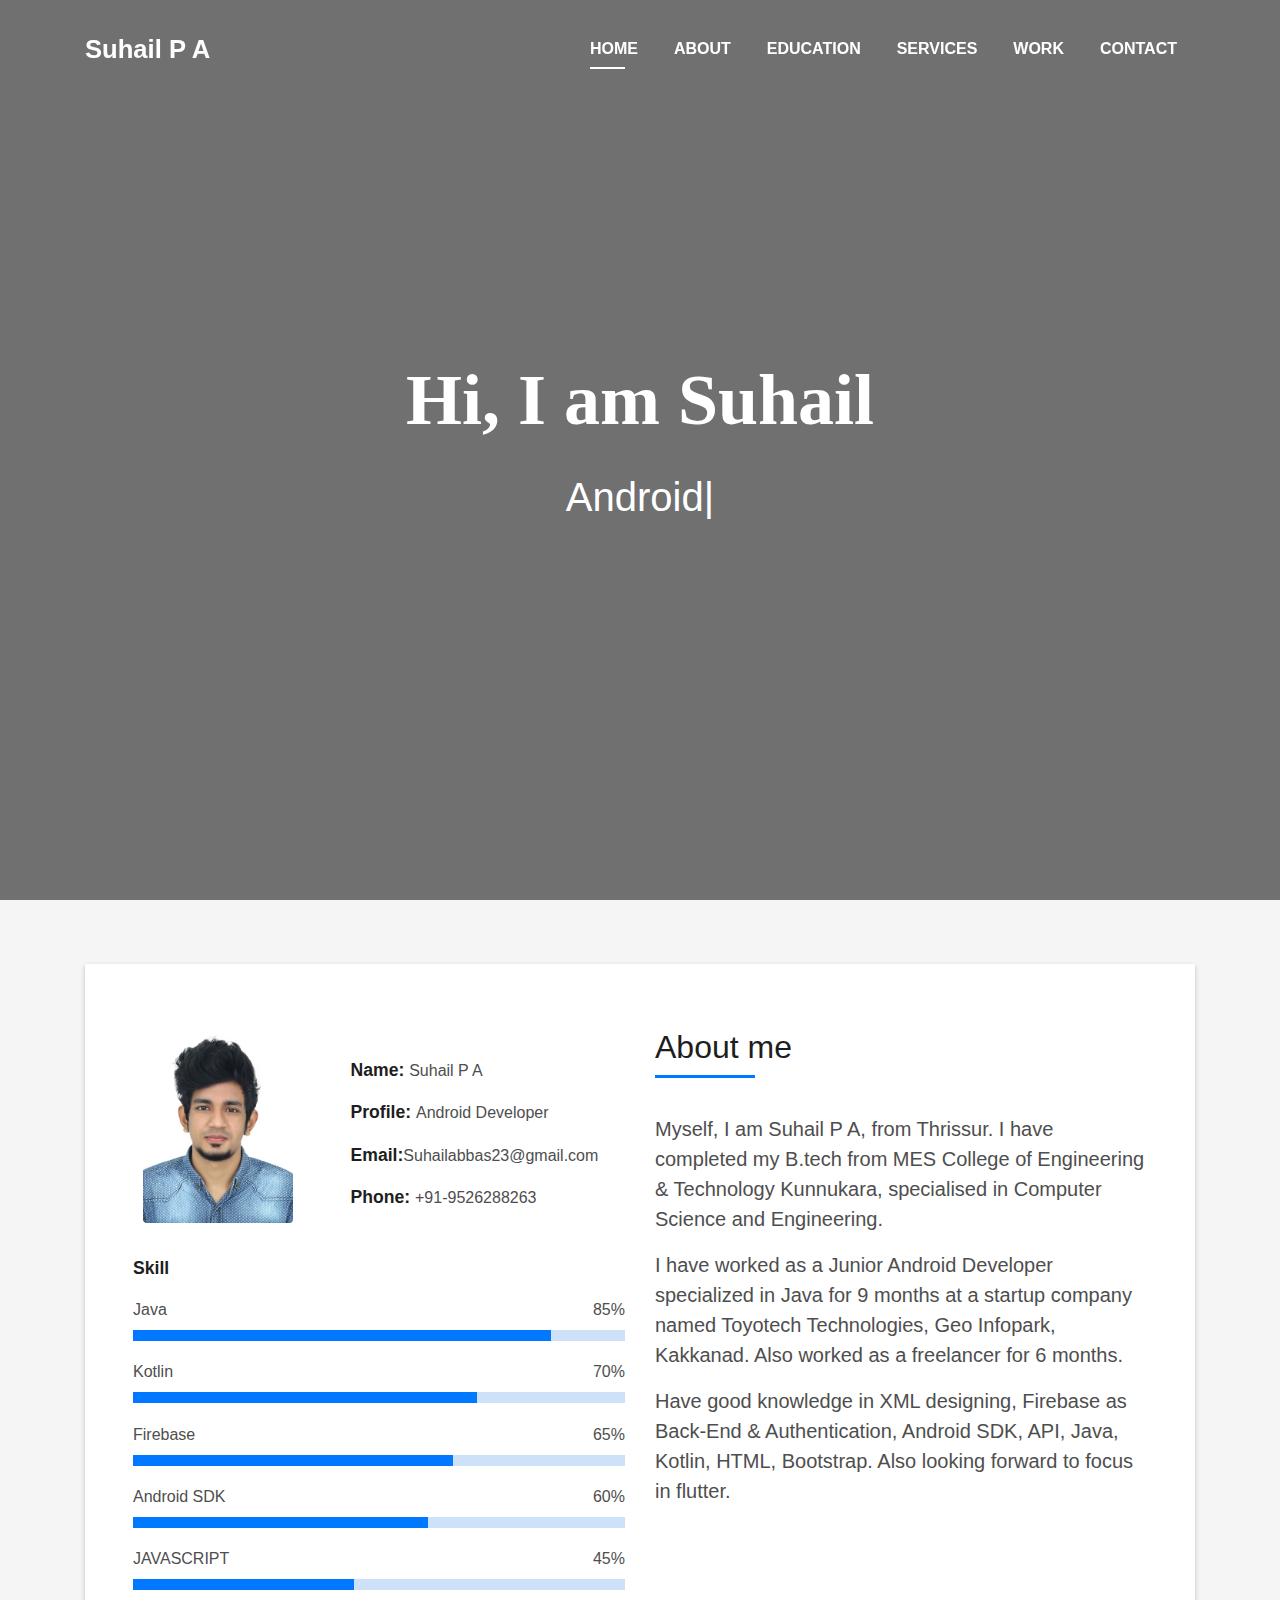
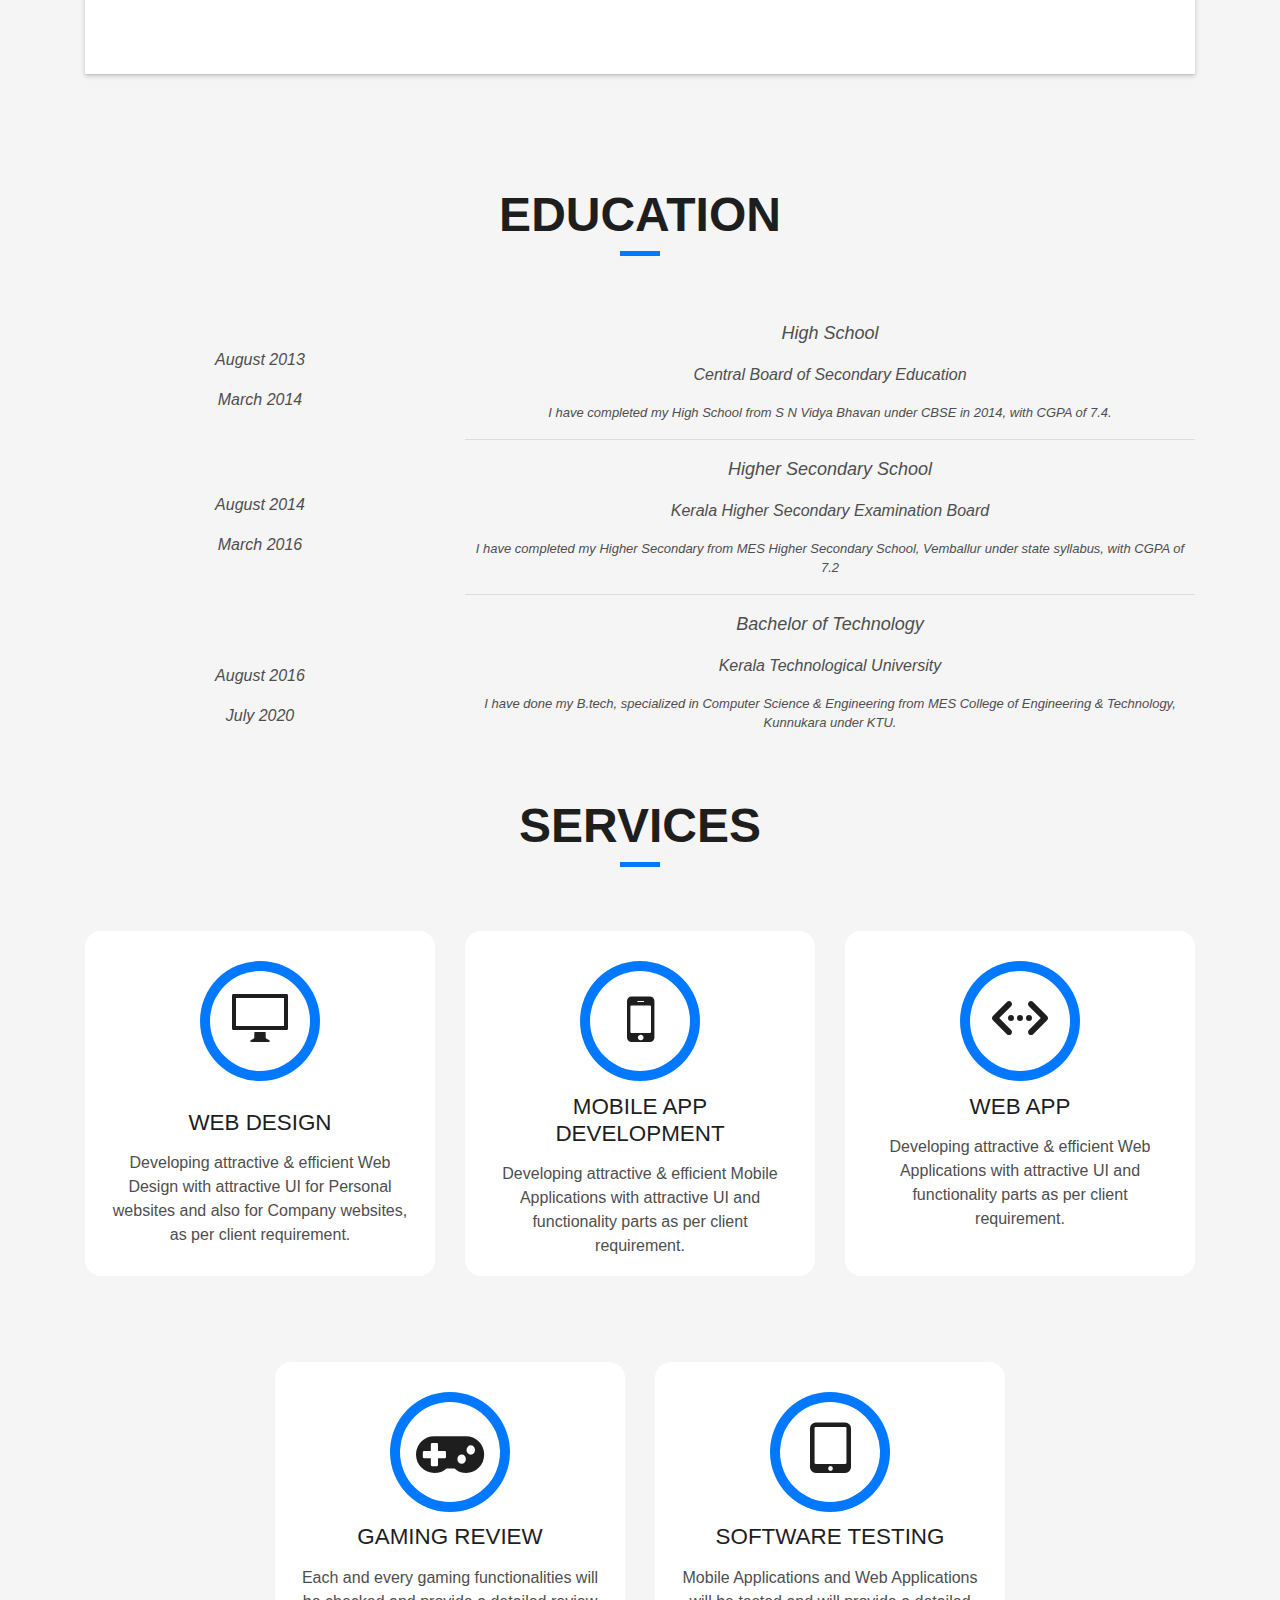
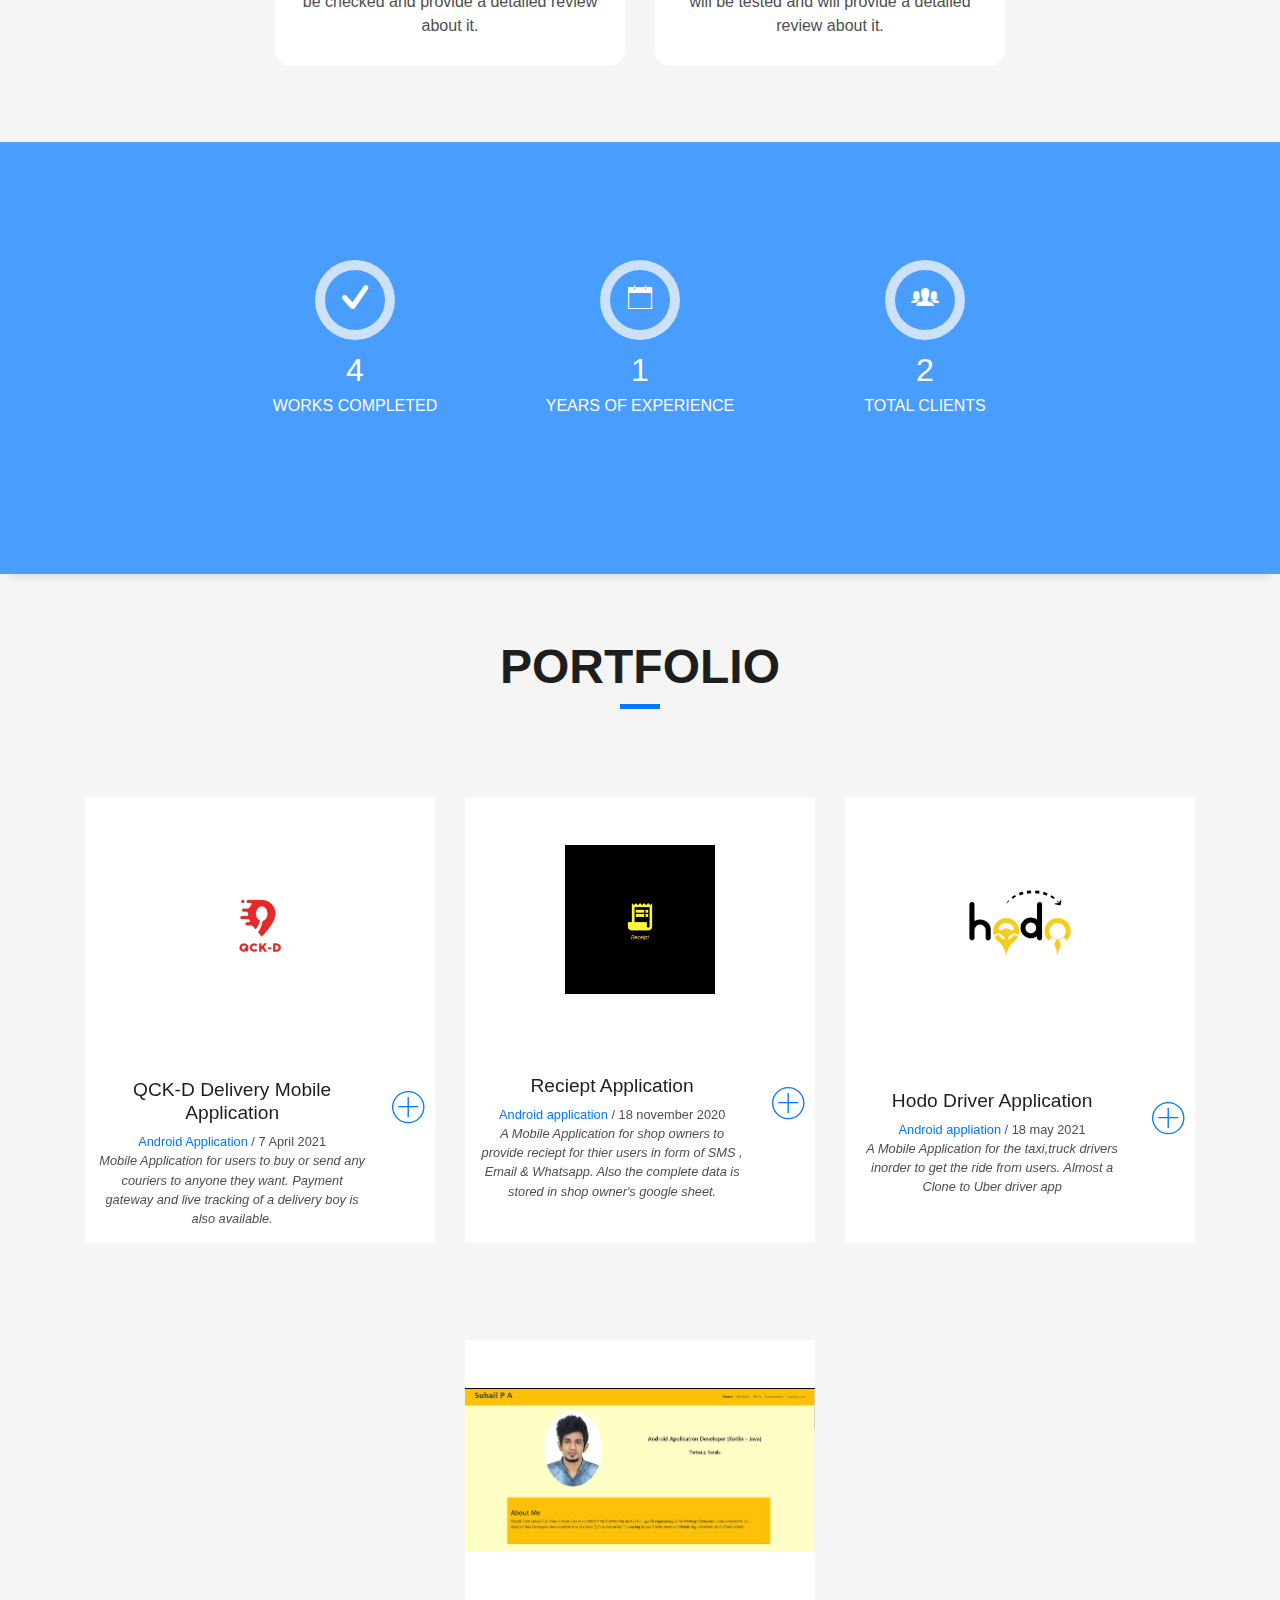
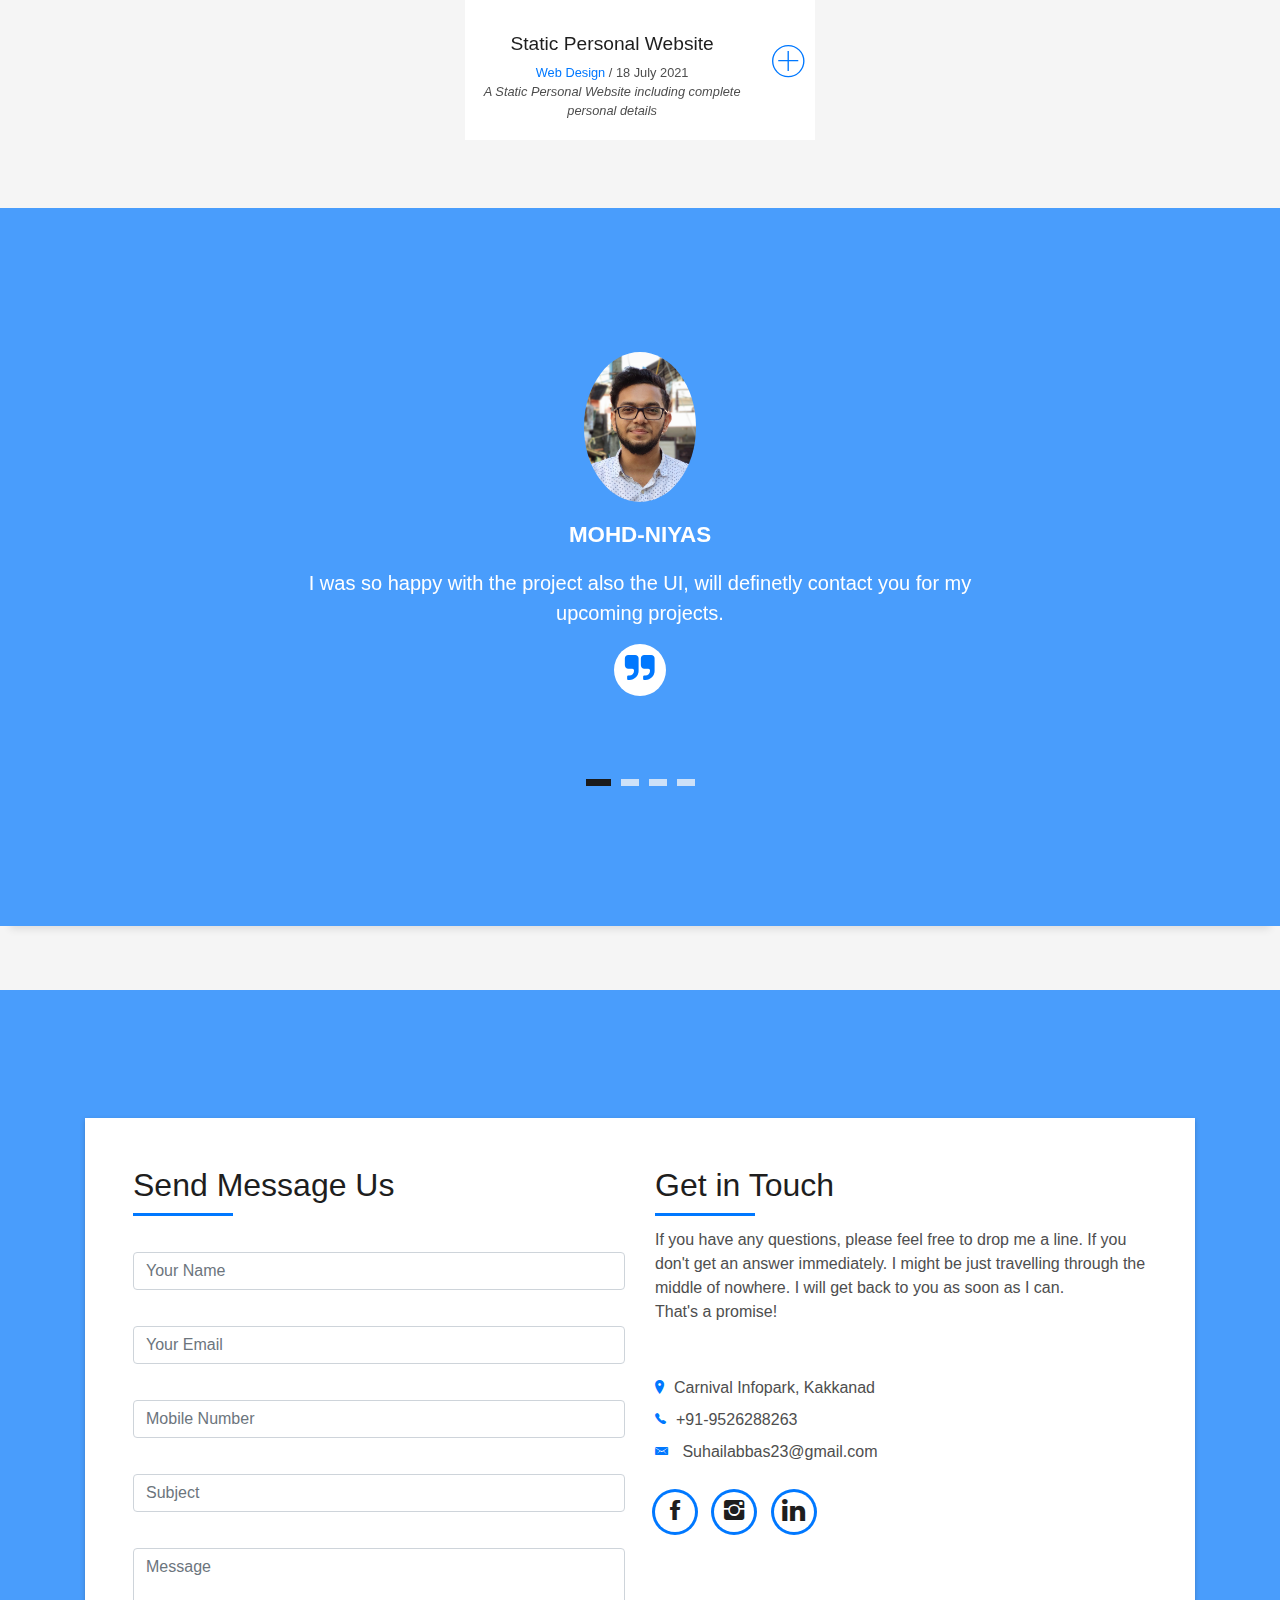
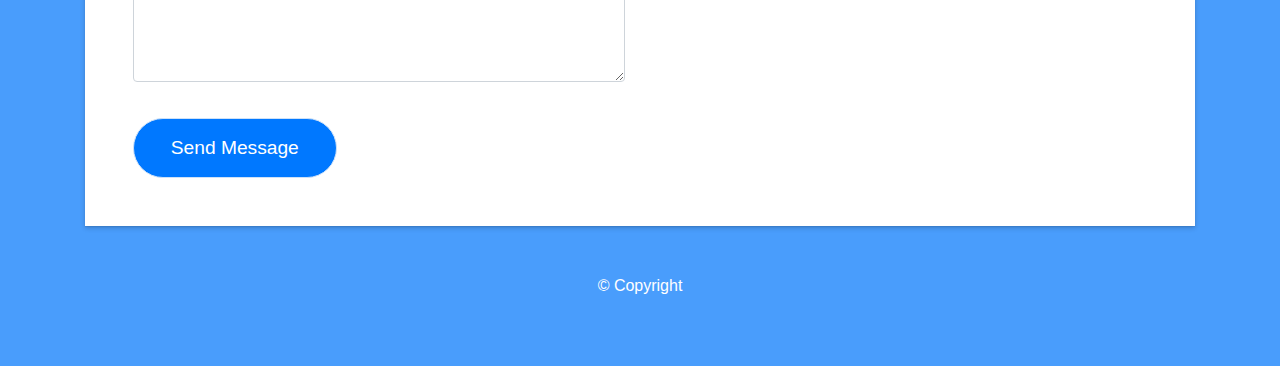
==== index.html @ 59b93343 "extra content added" ====
<!DOCTYPE html>
<html lang="en">
<head>
  <meta charset="utf-8">
  <title>Suhail P A</title>
  <meta content="width=device-width, initial-scale=1.0" name="viewport">
  <meta content="" name="keywords">
  <meta content="" name="description">

  <!-- Favicons -->
  <link href="img/background.jpg" rel="icon">
  <link href="img/background.jpg" rel="apple-touch-icon">

  <!-- Bootstrap CSS File -->
  <link href="lib/bootstrap/css/bootstrap.min.css" rel="stylesheet">

  <!-- Libraries CSS Files -->
  <link href="lib/font-awesome/css/font-awesome.min.css" rel="stylesheet">
  <link href="lib/animate/animate.min.css" rel="stylesheet">
  <link href="lib/ionicons/css/ionicons.min.css" rel="stylesheet">
  <link href="lib/owlcarousel/assets/owl.carousel.min.css" rel="stylesheet">
  <link href="lib/lightbox/css/lightbox.min.css" rel="stylesheet">

  <!-- Main Stylesheet File -->
  <link href="css/style.css" rel="stylesheet">

  <!-- =======================================================
    Theme Name: DevFolio
    Theme URL: https://bootstrapmade.com/devfolio-bootstrap-portfolio-html-template/
    Author: BootstrapMade.com
    License: https://bootstrapmade.com/license/
  ======================================================= -->
</head>

<style>
  .Edu-mode{
    font-size: large;
    font-style: italic;
  }
  .date-sec{
    font-size: larger;
    font-style: italic;
    text-align: center;
  }
  .university{
    font-size: medium;
    font-style: italic;
  }

  .edu-desc{
    font-size: small;
    font-style: normal;
    font-style: italic;
  }
  @media  {max-width: ;)
    
  }
</style>

<body id="page-top">

  <!--/ Nav Star /-->
  <nav class="navbar navbar-b navbar-trans navbar-expand-md fixed-top" id="mainNav">
    <div class="container">
      <a class="navbar-brand js-scroll" href="#page-top">Suhail P A</a>
      <button class="navbar-toggler collapsed" type="button" data-toggle="collapse" data-target="#navbarDefault"
        aria-controls="navbarDefault" aria-expanded="false" aria-label="Toggle navigation">
        <span></span>
        <span></span>
        <span></span>
      </button>
      <div class="navbar-collapse collapse justify-content-end" id="navbarDefault">
        <ul class="navbar-nav">
          <li class="nav-item">
            <a class="nav-link js-scroll active" href="#home">Home</a>
          </li>
          <li class="nav-item">
            <a class="nav-link js-scroll" href="#about">About</a>
          </li>
          <li class="nav-item">
            <a class="nav-link js-scroll" href="#education">Education</a>
          </li>
          <li class="nav-item">
            <a class="nav-link js-scroll" href="#service">Services</a>
          </li>
          <li class="nav-item">
            <a class="nav-link js-scroll" href="#work">Work</a>
          </li>
          <li class="nav-item">
            <a class="nav-link js-scroll" href="#contact">Contact</a>
          </li>
        </ul>
      </div>
    </div>
  </nav>
  <!--/ Nav End /-->

  <!--/ Intro Skew Star /-->
  <div id="home" class="intro route bg-image" style="background-image: url(img/background.jpg)">
    <div class="overlay-itro"></div>
    <div class="intro-content display-table">
      <div class="table-cell">
        <div class="container">
          <!--<p class="display-6 color-d">Hello, world!</p>-->
          <h1 class="intro-title mb-4 " style="font-family:'Times New Roman', Times, serif">Hi, I am Suhail</h1>
          <p class="intro-subtitle"><span class="text-slider-items">Android App Developer,Web Designer,Web Developer</span><strong class="text-slider"></strong></p>
          <!-- <p class="pt-3"><a class="btn btn-primary btn js-scroll px-4" href="#about" role="button">Learn More</a></p> -->
        </div>
      </div>
    </div>
  </div>
  <!--/ Intro Skew End /-->

  <section id="about" class="about-mf sect-pt4 route">
    <div class="container">
      <div class="row">
        <div class="col-sm-12">
          <div class="box-shadow-full">
            <div class="row">
              <div class="col-md-12 col-lg-6">
                <div class="row">
                  <div class="col-sm-6 col-md-5">
                    <div class="about-img">
                      <img src="img/43133 SUHAIL (1).jpg" class="img-fluid rounded b-shadow-a" width="150px" height="150px" alt="">
                    </div>
                  </div>
                  <div class="col-12 col-md-7 col-lg-6 my-auto">
                    <div class="about-info">
                      <p><span class="title-s">Name: </span> <span>Suhail P A</span></p>
                      <p><span class="title-s">Profile: </span> <span>Android Developer</span></p>
                      <p><span class="title-s">Email:</span><span>Suhailabbas23@gmail.com</span></p>
                      <p><span class="title-s">Phone: </span> <span>+91-9526288263</span></p>
                    </div>
                  </div>
                </div>
                <div class="skill-mf">
                  <p class="title-s">Skill</p>
                  <span>Java</span> <span class="pull-right">85%</span>
                  <div class="progress">
                    <div class="progress-bar" role="progressbar" style="width: 85%;" aria-valuenow="85" aria-valuemin="0"
                      aria-valuemax="100"></div>
                  </div>
                  <span>Kotlin</span> <span class="pull-right">70%</span>
                  <div class="progress">
                    <div class="progress-bar" role="progressbar" style="width: 70%" aria-valuenow="75" aria-valuemin="0"
                      aria-valuemax="100"></div>
                  </div>
                  <span>Firebase</span> <span class="pull-right">65%</span>
                  <div class="progress">
                    <div class="progress-bar" role="progressbar" style="width: 65%" aria-valuenow="50" aria-valuemin="0"
                      aria-valuemax="100"></div>
                  </div>
                  <span>Android SDK</span> <span class="pull-right">60%</span>
                  <div class="progress">
                    <div class="progress-bar" role="progressbar" style="width: 60%" aria-valuenow="50" aria-valuemin="0"
                      aria-valuemax="100"></div>
                  </div>
                  <span>JAVASCRIPT</span> <span class="pull-right">45%</span>
                  <div class="progress">
                    <div class="progress-bar" role="progressbar" style="width: 45%" aria-valuenow="90" aria-valuemin="0"
                      aria-valuemax="100"></div>
                  </div>
                </div>
              </div>
              <div class="col-md-12 col-lg-6">
                <div class="about-me pt-4 pt-md-0">
                  <div class="title-box-2">
                    <h5 class="title-left">
                      About me
                    </h5>
                  </div>
                  <p class="lead">
                    Myself, I am Suhail P A, from Thrissur. I have completed my B.tech from MES College of Engineering & Technology
                    Kunnukara, specialised in Computer Science and Engineering. 
                  </p>
                  <p class="lead">
                    I have worked as a Junior Android Developer specialized in Java for 9 months at a startup company named Toyotech Technologies, Geo Infopark, Kakkanad. Also worked as a freelancer for 6 months. 
                  </p>
                  <p class="lead">
                    Have good knowledge in XML designing, Firebase as Back-End & Authentication, Android SDK, API, Java, Kotlin, HTML, Bootstrap. Also looking forward to focus in flutter. 
                  </p>
                </div>
              </div>
            </div>
          </div>
        </div>
      </div>
    </div>
  </section>

   <!--/ Section Blog Star /-->
   <section id="education" class="blog-mf sect-pt4 route">
    <div class="container text-center">
      <div class="row">
        <div class="col-sm-12">
          <div class="title-box text-center">
            <h3 class="title-a">
              Education
            </h3>
           
            <div class="line-mf"></div>
          </div>
        </div>
      </div>
      <div class="row">
        <div class="date-sec col-4 col-md-4 my-auto" style="font-size: medium;">
          <p>August 2013</p>
          <p>March 2014</p>
          
        </div>
        <div class=" col-8 col-md-8 mx-auto">
          <p class="Edu-mode"> High School</p>
          <p class="university">Central Board of Secondary Education</p>
          <p class="edu-desc">I have completed my High School from S N Vidya Bhavan under CBSE in 2014, with CGPA of 7.4.</p>
          <hr> 
        </div>
             
        <div class="date-sec col-4 col-md-4 my-auto text-center" style="font-size: medium;">
          <p>August 2014</p>
          <p>March 2016</p>
        </div>
        <div class="col-8 col-md-8">
          <p class="Edu-mode"> Higher Secondary School</p>
          <p class="university">Kerala Higher Secondary Examination Board</p>
          <p class="edu-desc">I have completed my Higher Secondary from MES Higher Secondary School, Vemballur under state syllabus, with CGPA of 7.2</p>
          <hr>
        </div>

        <div class="date-sec col-4 col-md-4 my-auto text-center" style="font-size: medium;">
          <p>August 2016</p>
          <p>July 2020</p>
        </div>
        <div class="col-8 col-md-8 mb-5">
          <p class="Edu-mode"> Bachelor of Technology</p>
          <p class="university">Kerala Technological University</p>
          <p class="edu-desc">I have done my B.tech, specialized in Computer Science & Engineering from MES College of Engineering & Technology, Kunnukara under KTU.</p>
        </div>
      </div>
    </div>
  </section>
  <!--/ Section Blog End /-->

  <!--/ Section Services Star /-->
  <section id="service" class="services-mf route">
    <div class="container">
      <div class="row">
        <div class="col-sm-12">
          <div class="title-box text-center">
            <h3 class="title-a">
              Services
            </h3>
            <div class="line-mf"></div>
          </div>
        </div>
      </div>
      <div class="row justify-content-center">
        <div class="col-md-4">
          <div class="service-box">
            <div class="service-ico">
              <span class="ico-circle"><i class="ion-monitor"></i></span>
            </div>
            <div class="service-content pt-3">
              <h2 class="s-title">Web Design</h2>
              <p class="s-description text-center">
                Developing attractive & efficient Web Design with attractive UI for Personal websites and also for Company websites, as per client requirement. 
              </p>
            </div>
          </div>
        </div>
        <div class="col-md-4">
          <div class="service-box">
            <div class="service-ico">
              <span class="ico-circle"><i class="fa fa-mobile"></i></span>
            </div>
            <div class="service-content">
              <h2 class="s-title">Mobile App Development</h2>
              <p class="s-description text-center">
                Developing attractive & efficient Mobile Applications with attractive UI and functionality parts as per client requirement. 
              </p>
            </div>
          </div>
        </div>
        <div class="col-md-4">
          <div class="service-box">
            <div class="service-ico">
              <span class="ico-circle"><i class="ion-code-working"></i></span>
            </div>
            <div class="service-content">
              <h2 class="s-title">Web App</h2>
              <p class="s-description text-center">
                Developing attractive & efficient Web Applications with attractive UI and functionality parts as per client requirement. 
              </p>
            </div>
          </div>
        </div>
        <div class="col-md-4">
          <div class="service-box">
            <div class="service-ico">
              <span class="ico-circle"><i class="fa fa-gamepad"></i></span>
            </div>
            <div class="service-content">
              <h2 class="s-title">Gaming Review</h2>
              <p class="s-description text-center">
                Each and every gaming functionalities will be checked and provide a detailed review about it.
              </p>
            </div>
          </div>
        </div>
        
        <div class="col-md-4">
          <div class="service-box">
            <div class="service-ico">
              <span class="ico-circle"><i class="fa fa-tablet"></i></span>
            </div>
            <div class="service-content">
              <h2 class="s-title">Software testing</h2>
              <p class="s-description text-center">
                Mobile Applications and Web Applications will be tested and will provide a detailed review about it. 
              </p>
            </div>
          </div>
        </div>
      </div>
    </div>
  </section>
  <!--/ Section Services End /-->

  <div class="section-counter paralax-mf bg-image" style="background-image: url(img/counters-bg.jpg)">
    <div class="overlay-mf"></div>
    <div class="container">
      <div class="row justify-content-center">
        <div class="col-md-12 col-lg-3">
          <div class="counter-box">
            <div class="counter-ico">
              <span class="ico-circle"><i class="ion-checkmark-round"></i></span>
            </div>
            <div class="counter-num">
              <p class="counter">4</p>
              <span class="counter-text">WORKS COMPLETED</span>
            </div>
          </div>
        </div>
        <div class="col-md-12 col-lg-3">
          <div class="counter-box pt-4 pt-md-0">
            <div class="counter-ico">
              <span class="ico-circle"><i class="ion-ios-calendar-outline"></i></span>
            </div>
            <div class="counter-num">
              <p class="counter">1</p>
              <span class="counter-text">YEARS OF EXPERIENCE</span>
            </div>
          </div>
        </div>
        <div class="col-md-12 col-lg-3">
          <div class="counter-box pt-4 pt-md-0">
            <div class="counter-ico">
              <span class="ico-circle"><i class="ion-ios-people"></i></span>
            </div>
            <div class="counter-num">
              <p class="counter">2</p>
              <span class="counter-text">TOTAL CLIENTS</span>
            </div>
          </div>
        </div>
       
      </div>
    </div>
  </div>

  <!--/ Section Portfolio Star /-->
  <section id="work" class="portfolio-mf sect-pt4 route">
    <div class="container">
      <div class="row">
        <div class="col-sm-12">
          <div class="title-box text-center">
            <h3 class="title-a">
              Portfolio
            </h3>
            <div class="line-mf"></div>
          </div>
        </div>
      </div>
      <div class="row justify-content-center">
        <div class="col-md-4 text-center mt-4 mb-4">
          <div class="work-box pt-5 ">
            <a href="img/WhatsApp Image 2021-07-20 at 13.44.02.jpeg" data-lightbox="gallery-mf">
              <div class="work-img ">
                <img src="img/WhatsApp Image 2021-07-20 at 13.44.02.jpeg" width="150px" alt="" class="img-fluid">
              </div>
              <div class="work-content">
                <div class="row pt-5 pb-0">
                  <div class="col-11 col-md-10 text-center">
                    <h2 class="w-title">QCK-D Delivery Mobile Application</h2>
                    <div class="w-more">
                      <span class="w-ctegory">Android Application</span> / <span class="w-date">7 April 2021 <br></span>
                      <span> <i>Mobile Application for users to buy or send any couriers to anyone they want. Payment gateway and live tracking of a delivery boy is also available.</i></span>
                    </div>
                  </div>
                  <div class="col-1 col-md-2">
                    <div class="w-like">
                      <span class="ion-ios-plus-outline"></span>
                    </div>
                  </div>
                </div>
              </div>
            </a>
          </div>
        </div>
        <div class="col-md-4 text-center mt-4 mb-4">
          <div class="work-box pt-5">
            <a href="img/WhatsApp Image 2021-07-20 at 13.44.02 (1).jpeg" data-lightbox="gallery-mf">
              <div class="work-img">
                <img src="img/WhatsApp Image 2021-07-20 at 13.44.02 (1).jpeg" width="150px" alt="" class="img-fluid">
              </div>
              <div class="work-content">
                <div class="row pt-5">
                  <div class="col-11 col-md-10 text-center">
                    <h2 class="w-title">Reciept Application</h2>
                    <div class="w-more">
                      <span class="w-ctegory">Android application</span> / <span class="w-date">18 november 2020 <br></span>
                      <span><i>A Mobile Application for shop owners to provide reciept for thier users in form of SMS , Email & Whatsapp. Also the complete data is stored in shop owner's google sheet.</i></span>
                    </div>
                  </div>
                  <div class="col-1 col-md-2">
                    <div class="w-like">
                      <span class="ion-ios-plus-outline"></span>
                    </div>
                  </div>
                </div>
              </div>
            </a>
          </div>
        </div>
        <div class="col-md-4 text-center mt-4 mb-4">
          <div class="work-box">
            <a href="img/WhatsApp Image 2021-07-20 at 13.44.02 (2).jpeg" data-lightbox="gallery-mf">
              <div class="work-img pt-5">
                <img src="img/WhatsApp Image 2021-07-20 at 13.44.02 (2).jpeg" width="150px" alt="" class="img-fluid">
              </div>
              <div class="work-content">
                <div class="row pt-5">
                  <div class="col-11 col-md-10 text-center">
                    <h2 class="w-title">Hodo Driver Application</h2>
                    <div class="w-more">
                      <span class="w-ctegory">Android appliation</span> / <span class="w-date">18 may 2021 <br> </span>
                      <span> <i>A Mobile Application for the taxi,truck drivers inorder to get the ride from users. Almost a Clone to Uber driver app</i> </span>
                    </div>
                  </div>
                  <div class="col-1 col-md-2">
                    <div class="w-like">
                      <span class="ion-ios-plus-outline"></span>
                    </div>
                  </div>
                </div>
              </div>
            </a>
          </div>
        </div>
        <div class="col-md-4 mt-4 mb-4">
          <div class="work-box">
            <a href="https://suhailpa.github.io/suhail-personal-web/" target="_blank">
              <div class="work-img pt-5">
                <img src="img/webdesigncapture.jpg" alt="" class="img-fluid">
              </div>
              <div class="work-content">
                <div class="row pt-5">
                  <div class="col-11 col-md-10 text-center my-auto">
                    <h2 class="w-title">Static Personal Website</h2>
                    <div class="w-more">
                      <span class="w-ctegory">Web Design</span> / <span class="w-date">18 July 2021 <br> </span>
                      <span><i>A Static Personal Website including complete personal details</i></span>
                    </div>
                  </div>
                  <div class="col-1 col-md-2">
                    <div class="w-like">
                      <span class="ion-ios-plus-outline"></span>
                    </div>
                  </div>
                </div>
              </div>
            </a>
          </div>
        </div>  
      </div>
    </div>
  </section>
  <!--/ Section Portfolio End /-->

  <!--/ Section Testimonials Star /-->
  <div class="testimonials paralax-mf bg-image"  style="background-image: url(img/overlay-bg.jpg)">
    <div class="overlay-mf"></div>
    <div class="container">
      <div class="row">
        <div class="col-md-12">
          <div id="testimonial-mf" class="owl-carousel owl-theme">
            <div class="testimonial-box">
              <div class="author-test">
                <img src="img/niyas.jpg" height="150px" class="rounded-circle b-shadow-a">
                <span class="author">Mohd-Niyas</span>
              </div>
              <div class="content-test">
                <p class="description lead">
                  I was so happy with the project also the UI, will definetly contact you for my upcoming projects.
                </p>
                <span class="comit"><i class="fa fa-quote-right"></i></span>
              </div>
            </div>
            <div class="testimonial-box">
              <div class="author-test">
                <img src="img/shakkir.jpeg" height="150px" alt="" class="rounded-circle b-shadow-a">
                <span class="author">Shakkir</span>
              </div>
              <div class="content-test">
                <p class="description lead">
                  Functionality part was fine, but needs to improve in UI. But overall happy with your work. Thank you! Suhail.
                </p>
                <span class="comit"><i class="fa fa-quote-right"></i></span>
              </div>
            </div>
            <div class="testimonial-box">
              <div class="author-test">
                <img src="img/haifiz.jpeg" height="150px" alt="" class="rounded-circle b-shadow-a">
                <span class="author">Hafiz</span>
              </div>
              <div class="content-test">
                <p class="description lead">
                  Happy with the static personal website, hope you will be making it more perfect in our next project. Thank you!
                </p>
                <span class="comit"><i class="fa fa-quote-right"></i></span>
              </div>
            </div>
            <div class="testimonial-box">
              <div class="author-test">
                <img src="img/shabbeer.jpeg" height="150px" alt="" class="rounded-circle b-shadow-a">
                <span class="author">Shabeer</span>
              </div>
              <div class="content-test">
                <p class="description lead">
                  It was actually a great experience with woking you Suhail. I love the way you finding out solutions for each problem and hope you will achieve your dream soon.. <br> All the best
                </p>
                <span class="comit"><i class="fa fa-quote-right"></i></span>
              </div>
            </div>
          </div>
        </div>
      </div>
    </div>
  </div>

 

  <!--/ Section Contact-Footer Star /-->
  <section class="paralax-mf footer-paralax bg-image sect-mt4 route" style="background-image: url(img/overlay-bg.jpg)">
    <div class="overlay-mf"></div>
    <div class="container">
      <div class="row">
        <div class="col-sm-12">
          <div class="contact-mf">
            <div id="contact" class="box-shadow-full">
              <div class="row">
                <div class="col-md-6">
                  <div class="title-box-2">
                    <h5 class="title-left">
                      Send Message Us
                    </h5>
                  </div>
                  <div>
                      <form id="submit-form" class="contactForm">
                      <div id="sendmessage">Your message has been sent. Thank you!</div>
                      <div id="errormessage"></div>
                      <div class="row">
                        <div class="col-md-12 mb-3">
                          <div class="form-group">
                            <input type="text" name="name" class="form-control" id="name" placeholder="Your Name" data-rule="minlen:4" data-msg="Please enter at least 4 charcaters" onkeydown="return (/[a-z+\s]/i.test(event.key))" />
                            <div id="name1" class="validation" ></div>
                          </div>
                        </div>
                        <div class="col-md-12 mb-3">
                          <div class="form-group">
                            <input type="email" class="form-control" name="email" id="email" placeholder="Your Email" data-rule="email" data-msg="Please enter a valid email"/>
                            <div id="email1" class="validation"></div>
                          </div>
                        </div>
                        <div class="col-md-12 mb-3">
                          <div class="form-group">
                            <input type="tel" class="form-control" name="number" id="number" placeholder="Mobile Number" data-rule="minlen:10" data-msg="Please enter at least 8 chars of subject"  oninput="this.value = this.value.replace(/\D/g,'')"/>
                            <div id="number1" class="validation"></div>
                          </div>
                      </div>
                        <div class="col-md-12 mb-3">
                            <div class="form-group">
                              <input type="text" class="form-control" name="subject" id="subject" placeholder="Subject" data-rule="minlen:4" data-msg="Please enter at least 8 chars of subject" />
                              <div id="subject1" class="validation"></div>
                            </div>
                        </div>
                        <div class="col-md-12 mb-3">
                          <div class="form-group">
                            <textarea class="form-control" name="message" rows="5" id="message" data-rule="required" data-msg="Please write something for us" placeholder="Message"></textarea>
                            <div id="message1" class="validation"></div>
                          </div>
                        </div>
                        <div class="col-md-12">
                          <button  type="submit" class="button button-a button-big button-rouded">Send Message</button>
                        </div>
                      </div>
                    </form>
                  </div>
                </div>
                <div class="col-md-6">
                  <div class="title-box-2 pt-4 pt-md-0">
                    <h5 class="title-left">
                      Get in Touch
                    </h5>
                    <p class="pt-3">
                      If you have any questions, please feel free to drop me a line. If you don't get an answer immediately. 
                      I might be just travelling through the middle of nowhere. I will get back to you as soon as I can. <br>
                      That's a promise!
                    </p>
                  </div>
                  <div class="more-info">
                    <p class="lead">
                    
                    </p>
                    <ul class="list-ico">
                      <li><span class="ion-ios-location"></span>Carnival Infopark, Kakkanad</li>
                      <li><span class="ion-ios-telephone"></span>+91-9526288263</li>
                      <li><span class="ion-email"></span> Suhailabbas23@gmail.com</li>
                    </ul>
                  </div>
                  <div class="socials">
                    <ul>
                      <li><a href="https://www.facebook.com/suhail.abbas.3511/" target="_blank"><span class="ico-circle"><i class="ion-social-facebook"></i></span></a></li>
                      <li><a href="https://instagram.com/suhail_p_a?utm_medium=copy_link" target="_blank"><span class="ico-circle"><i class="ion-social-instagram"></i></span></a></li>
                      <li><a href="https://www.linkedin.com/in/suhail-p-a-6082b3198/" target="_blank"><span class="ico-circle"><i class="fa fa-linkedin"></i></span></a></li>
                      
                    </ul>
                  </div>
                </div>
              </div>
            </div>
          </div>
        </div>
      </div>
    </div>
    <footer>
      <div class="container">
        <div class="row">
          <div class="col-sm-12">
            <div class="copyright-box">
              <p class="copyright">&copy; Copyright</p>
              <div class="credits">
                <!--
                  All the links in the footer should remain intact.
                  You can delete the links only if you purchased the pro version.
                  Licensing information: https://bootstrapmade.com/license/
                  Purchase the pro version with working PHP/AJAX contact form: https://bootstrapmade.com/buy/?theme=DevFolio
                -->
                
              </div>
            </div>
          </div>
        </div>
      </div>
    </footer>
  </section>
  <!--/ Section Contact-footer End /-->

  <a href="#" class="back-to-top"><i class="fa fa-chevron-up"></i></a>
  <div id="preloader"></div>

  <!-- JavaScript Libraries -->
  <script src="lib/jquery/jquery.min.js"></script>
  <script src="lib/jquery/jquery-migrate.min.js"></script>
  <script src="lib/popper/popper.min.js"></script>
  <script src="lib/bootstrap/js/bootstrap.min.js"></script>
  <script src="lib/easing/easing.min.js"></script>
  <script src="lib/counterup/jquery.waypoints.min.js"></script>
  <script src="lib/counterup/jquery.counterup.js"></script>
  <script src="lib/owlcarousel/owl.carousel.min.js"></script>
  <script src="lib/lightbox/js/lightbox.min.js"></script>
  <script src="lib/typed/typed.min.js"></script>
  <!-- Contact Form JavaScript File -->
  
  
  <script src="contactform/validationForm.js"></script>
  <!-- Template Main Javascript File -->
  <script src="js/main.js"></script>

</body>
</html>
---- css/style.css ----
/*
  Theme Name: DevFolio
  Theme URL: https://bootstrapmade.com/devfolio-bootstrap-portfolio-html-template/
  Author: BootstrapMade.com
  License: https://bootstrapmade.com/license/
*/

/*======================================
//--//-->   STYLES GENERALES
======================================*/

body {
  background-color: #f5f5f5;
  color: #4e4e4e;
}

h1,
h2,
h3,
h4,
h5,
h6 {
  color: #1e1e1e;
}

a {
  color: #1e1e1e;
  transition: all 0.5s ease-in-out;
}

a:hover {
  color: #0078ff;
  text-decoration: none;
  transition: all 0.5s ease-in-out;
}

.p-r {
  position: relative;
}

.color-a {
  color: #0078ff;
}

.color-d {
  color: #f5f5f5;
}

.color-text-a {
  color: #4e4e4e;
}

.box-shadow,
.paralax-mf,
.card-blog {
  box-shadow: 0 13px 8px -10px rgba(0, 0, 0, 0.1);
}
.work-box{
  height: 90%;
}
.service-box{
  height: 80%;
}

.box-shadow-a,
.button:hover {
  box-shadow: 0 0 0 4px #cde1f8;
}

.display-5 {
  font-size: 2.5rem;
  font-weight: 300;
  line-height: 1.1;
}

.display-6 {
  font-size: 2rem;
  font-weight: 300;
  line-height: 1.1;
}

.avatar {
  width: 32px;
  height: 32px;
  margin-right: 4px;
  overflow: hidden;
}

.bg-image {
  background-repeat: no-repeat;
  background-attachment: fixed;
  background-size: cover;
  background-position: center center;
}

.overlay-mf {
  background-color: #0078ff;
}

.overlay-mf {
  position: absolute;
  top: 0;
  left: 0px;
  padding: 0;
  height: 100%;
  width: 100%;
  opacity: .7;
}

.paralax-mf {
  position: relative;
  padding: 8rem 0;
}

.display-table {
  width: 100%;
  height: 100%;
  display: table;
}

.table-cell {
  display: table-cell;
  vertical-align: middle;
}

/*--/ Sections /--*/

.sect-4 {
  padding: 4rem 0;
}

.sect-pt4 {
  padding-top: 4rem;
}

.sect-mt4 {
  margin-top: 4rem;
}

/*--/ Title s /--*/

.title-s {
  font-weight: 600;
  color: #1e1e1e;
  font-size: 1.1rem;
}

/*--/ Title A /--*/

.title-box {
  margin-bottom: 4rem;
}

.title-a {
  font-size: 3rem;
  font-weight: bold;
  text-transform: uppercase;
}

.subtitle-a {
  color: #4e4e4e;
}

.line-mf {
  width: 40px;
  height: 5px;
  background-color: #0078ff;
  margin: 0 auto;
}

/*--/ Title Left /--*/

.title-box-2 {
  margin-bottom: 3rem;
}

.title-left {
  font-size: 2rem;
  position: relative;
}

.title-left:before {
  content: '';
  position: absolute;
  height: 3px;
  background-color: #0078ff;
  width: 100px;
  bottom: -12px;
}

/*------/ Box /------*/

.box-pl2 {
  padding-left: 2rem;
}

.box-shadow-full {
  padding: 3rem 1.25rem;
  position: relative;
  background-color: #fff;
  margin-bottom: 3rem;
  z-index: 2;
  box-shadow: 0 1px 1px 0 rgba(0, 0, 0, 0.06), 0 2px 5px 0 rgba(0, 0, 0, 0.2);
}

/*------/ Socials /------*/

.socials {
  padding: 1.5rem 0;
}

.socials ul li {
  display: inline-block;
}

.socials .ico-circle {
  height: 40px;
  width: 40px;
  font-size: 1.7rem;
  border-radius: 50%;
  line-height: 1.4;
  margin: 0 15px 0 0;
  box-shadow: 0 0 0 3px #0078ff;
  transition: all 500ms ease;
}

.socials .ico-circle:hover {
  background-color: #0078ff;
  color: #fff;
  box-shadow: 0 0 0 3px #cde1f8;
  transition: all 500ms ease;
}

/*------/ Ul resect /------*/

.ul-resect,
.socials ul,
.list-ico,
.blog-wrapper .post-meta ul,
.box-comments .list-comments,
.widget-sidebar .list-sidebar,
.widget-tags ul {
  list-style: none;
  padding-left: 0;
  margin-bottom: 0;
}

.list-ico {
  line-height: 2;
}

.list-ico span {
  color: #0078ff;
  margin-right: 10px;
}

/*------/ Ico Circle /------*/

.ico-circle {
  height: 100px;
  width: 100px;
  font-size: 2rem;
  border-radius: 50%;
  line-height: 1.55;
  margin: 0 auto;
  text-align: center;
  box-shadow: 0 0 0 10px #0078ff;
  display: block;
}

/*------/ Owl Carousel /------*/

.owl-theme .owl-dots {
  text-align: center;
  margin-top: 18px;
}

.owl-theme .owl-dots .owl-dot {
  display: inline-block;
}

.owl-theme .owl-dots .owl-dot span {
  width: 18px;
  height: 7px;
  margin: 5px 5px;
  background: #cde1f8;
  border: 0px solid #cde1f8;
  display: block;
  transition: all 0.6s ease-in-out;
  cursor: pointer;
}

.owl-theme .owl-dots .owl-dot:hover span {
  background-color: #cde1f8;
}

.owl-theme .owl-dots .owl-dot.active span {
  background-color: #1B1B1B;
  width: 25px;
}

/*--/ Scrolltop s /--*/

.scrolltop-mf {
  position: relative;
  display: none;
}

.scrolltop-mf span {
  z-index: 999;
  position: fixed;
  width: 42px;
  height: 42px;
  background-color: #0078ff;
  opacity: .7;
  font-size: 1.6rem;
  line-height: 1.5;
  text-align: center;
  color: #fff;
  top: auto;
  left: auto;
  right: 30px;
  bottom: 50px;
  cursor: pointer;
  border-radius: 50%;
}

/* Back to top button */

.back-to-top {
  position: fixed;
  display: none;
  background: #0078ff;
  color: #fff;
  width: 44px;
  height: 44px;
  text-align: center;
  line-height: 1;
  font-size: 16px;
  border-radius: 50%;
  right: 15px;
  bottom: 15px;
  transition: background 0.5s;
  z-index: 11;
}

.back-to-top i {
  padding-top: 12px;
  color: #fff;
}

/* Prelaoder */

#preloader {
  position: fixed;
  top: 0;
  left: 0;
  right: 0;
  bottom: 0;
  z-index: 9999;
  overflow: hidden;
  background: #fff;
}

#preloader:before {
  content: "";
  position: fixed;
  top: calc(50% - 30px);
  left: calc(50% - 30px);
  border: 6px solid #f2f2f2;
  border-top: 6px solid #0078ff;
  border-radius: 50%;
  width: 60px;
  height: 60px;
  -webkit-animation: animate-preloader 1s linear infinite;
  animation: animate-preloader 1s linear infinite;
}

@-webkit-keyframes animate-preloader {
  0% {
    -webkit-transform: rotate(0deg);
    transform: rotate(0deg);
  }

  100% {
    -webkit-transform: rotate(360deg);
    transform: rotate(360deg);
  }
}

@keyframes animate-preloader {
  0% {
    -webkit-transform: rotate(0deg);
    transform: rotate(0deg);
  }

  100% {
    -webkit-transform: rotate(360deg);
    transform: rotate(360deg);
  }
}

/*======================================
//--//-->   NAVBAR
======================================*/

.navbar-b {
  transition: all .5s ease-in-out;
  background-color: transparent;
  padding-top: 1.563rem;
  padding-bottom: 1.563rem;
}

.navbar-b.navbar-reduce {
  box-shadow: 0px 6px 9px 0px rgba(0, 0, 0, 0.06);
}

.navbar-b.navbar-trans .nav-item,
.navbar-b.navbar-reduce .nav-item {
  position: relative;
  padding-right: 10px;
  padding-left: 0;
}

.navbar-b.navbar-trans .nav-link,
.navbar-b.navbar-reduce .nav-link {
  color: #fff;
  text-transform: uppercase;
  font-weight: 600;
}

.navbar-b.navbar-trans .nav-link:before,
.navbar-b.navbar-reduce .nav-link:before {
  content: '';
  position: absolute;
  margin-left: 0px;
  width: 0%;
  bottom: 0;
  left: 0;
  height: 2px;
  transition: all 500ms ease;
}

.navbar-b.navbar-trans .nav-link:hover,
.navbar-b.navbar-reduce .nav-link:hover {
  color: #1B1B1B;
}

.navbar-b.navbar-trans .nav-link:hover:before,
.navbar-b.navbar-reduce .nav-link:hover:before {
  width: 35px;
}

.navbar-b.navbar-trans .show > .nav-link:before,
.navbar-b.navbar-trans .active > .nav-link:before,
.navbar-b.navbar-trans .nav-link.show:before,
.navbar-b.navbar-trans .nav-link.active:before,
.navbar-b.navbar-reduce .show > .nav-link:before,
.navbar-b.navbar-reduce .active > .nav-link:before,
.navbar-b.navbar-reduce .nav-link.show:before,
.navbar-b.navbar-reduce .nav-link.active:before {
  width: 35px;
}

.navbar-b.navbar-trans .nav-link:before {
  background-color: #fff;
}

.navbar-b.navbar-trans .nav-link:hover {
  color: #fff;
}

.navbar-b.navbar-trans .show > .nav-link,
.navbar-b.navbar-trans .active > .nav-link,
.navbar-b.navbar-trans .nav-link.show,
.navbar-b.navbar-trans .nav-link.active {
  color: #fff;
}

.navbar-b.navbar-reduce {
  transition: all .5s ease-in-out;
  background-color: #fff;
  padding-top: 15px;
  padding-bottom: 15px;
}

.navbar-b.navbar-reduce .nav-link {
  color: #0078ff;
}

.navbar-b.navbar-reduce .nav-link:before {
  background-color: #0078ff;
}

.navbar-b.navbar-reduce .nav-link:hover {
  color: #0078ff;
}

.navbar-b.navbar-reduce .show > .nav-link,
.navbar-b.navbar-reduce .active > .nav-link,
.navbar-b.navbar-reduce .nav-link.show,
.navbar-b.navbar-reduce .nav-link.active {
  color: #0078ff;
}

.navbar-b.navbar-reduce .navbar-brand {
  color: #0078ff;
}

.navbar-b.navbar-reduce .navbar-toggler span {
  background-color: #1B1B1B;
}

.navbar-b .navbar-brand {
  color: #fff;
  font-size: 1.6rem;
  font-weight: 600;
}

.navbar-b .navbar-nav .dropdown-item.show .dropdown-menu,
.navbar-b .dropdown.show .dropdown-menu,
.navbar-b .dropdown-btn.show .dropdown-menu {
  -webkit-transform: translate3d(0px, 0px, 0px);
  transform: translate3d(0px, 0px, 0px);
  visibility: visible !important;
}

.navbar-b .dropdown-menu {
  margin: 1.12rem 0 0;
  border-radius: 0;
}

.navbar-b .dropdown-menu .dropdown-item {
  padding: .7rem 1.7rem;
  transition: all 500ms ease;
}

.navbar-b .dropdown-menu .dropdown-item:hover {
  background-color: #0078ff;
  color: #fff;
  transition: all 500ms ease;
}

.navbar-b .dropdown-menu .dropdown-item.active {
  background-color: #0078ff;
}

/*--/ Hamburger Navbar /--*/

.navbar-toggler {
  position: relative;
}

.navbar-toggler:focus,
.navbar-toggler:active {
  outline: 0;
}

.navbar-toggler span {
  display: block;
  background-color: #fff;
  height: 3px;
  width: 25px;
  margin-top: 4px;
  margin-bottom: 4px;
  -webkit-transform: rotate(0deg);
  transform: rotate(0deg);
  left: 0;
  opacity: 1;
}

.navbar-toggler span:nth-child(1),
.navbar-toggler span:nth-child(3) {
  transition: -webkit-transform .35s ease-in-out;
  transition: transform .35s ease-in-out;
  transition: transform .35s ease-in-out, -webkit-transform .35s ease-in-out;
}

.navbar-toggler:not(.collapsed) span:nth-child(1) {
  position: absolute;
  left: 12px;
  top: 10px;
  -webkit-transform: rotate(135deg);
  transform: rotate(135deg);
  opacity: 0.9;
}

.navbar-toggler:not(.collapsed) span:nth-child(2) {
  height: 12px;
  visibility: hidden;
  background-color: transparent;
}

.navbar-toggler:not(.collapsed) span:nth-child(3) {
  position: absolute;
  left: 12px;
  top: 10px;
  -webkit-transform: rotate(-135deg);
  transform: rotate(-135deg);
  opacity: 0.9;
}

/*======================================
//--//-->   INTRO
======================================*/

.intro {
  height: 100vh;
  position: relative;
  color: #fff;
}

.intro .intro-content {
  text-align: center;
  position: absolute;
}

.intro .overlay-itro {
  background-color: rgba(0, 0, 0, 0.6);
  position: absolute;
  top: 0;
  left: 0px;
  padding: 0;
  height: 100%;
  width: 100%;
  opacity: .9;
}

.intro .intro-title {
  color: #fff;
  font-weight: 600;
  font-size: 3rem;
}

.intro .intro-subtitle {
  font-size: 1.5rem;
  font-weight: 300;
}

.intro .text-slider-items {
  display: none;
}

.intro-single {
  height: 350px;
}

.intro-single .intro-content {
  margin-top: 30px;
}

.intro-single .intro-title {
  text-transform: uppercase;
  font-size: 3rem;
}

.intro-single .breadcrumb {
  background-color: transparent;
  color: #0078ff;
}

.intro-single .breadcrumb .breadcrumb-item:before {
  color: #cde1f8;
}

.intro-single .breadcrumb .breadcrumb-item.active {
  color: #cde1f8;
}

.intro-single .breadcrumb a {
  color: #fff;
}

/*======================================
//--//-->   ABOUT
======================================*/

.about-mf .box-shadow-full {
  padding-top: 4rem;
  padding-bottom: 4rem;
}

.about-mf .about-img {
  margin-bottom: 2rem;
}

.about-mf .about-img img {
  margin-left: 10px;
}

.skill-mf span {
  color: #4e4e4e;
}

.skill-mf .progress {
  background-color: #cde1f8;
  margin: .5rem 0 1.2rem 0;
  border-radius: 0;
  height: .7rem;
}

.skill-mf .progress .progress-bar {
  height: .7rem;
  background-color: #0078ff;
}

/*======================================
//--//-->   SERVICES
======================================*/

.service-box {
  background-color: #fff;
  padding: 2.5rem 1.3rem;
  border-radius: 1rem;
  margin-bottom: 3rem;
}

.service-box:hover .ico-circle {
  transition: all 500ms ease;
  color: #fff;
  background-color: #0078ff;
  box-shadow: 0 0 0 10px #cde1f8;
}

.service-box .service-ico {
  margin-bottom: 1rem;
  color: #1e1e1e;
}

.service-box .ico-circle {
  transition: all 500ms ease;
  font-size: 4rem;
}

.service-box .s-title {
  font-size: 1.4rem;
  text-transform: uppercase;
  text-align: center;
  padding: .4rem 0;
}

.service-box .s-description {
  color: #4e4e4e;
}

/*======================================
//--//-->   COUNTER
======================================*/

.counter-box {
  color: #fff;
  text-align: center;
}

.counter-ico {
  margin-bottom: 1rem;
}

.counter-ico .ico-circle {
  height: 60px;
  width: 60px;
  line-height: 1.8;
  box-shadow: 0 0 0 10px #cde1f8;
}

.counter-num .counter {
  font-size: 2rem;
  margin-bottom: 0;
}

/*======================================
//--//-->   PORTFOLIO
======================================*/

.work-box {
  margin-bottom: 3rem;
  -webkit-backface-visibility: hidden;
  backface-visibility: hidden;
  background-color: #fff;
}

.work-box:hover img {
  -webkit-transform: scale(1.3);
  transform: scale(1.3);
}

.work-img {
  display: block;
  overflow: hidden;
}

.work-img img {
  transition: all 1s;
}

.work-content {
  padding: 2rem 3% 1rem 4%;
}

.work-content .w-more {
  color: #4e4e4e;
  font-size: .8rem;
}

.work-content .w-more .w-ctegory {
  color: #0078ff;
}

.work-content .w-like {
  font-size: 2.5rem;
  color: #0078ff;
  float: right;
}

.work-content .w-like a {
  color: #0078ff;
}

.work-content .w-like .num-like {
  font-size: .7rem;
}

.w-title {
  font-size: 1.2rem;
}

/*======================================
//--//-->   TESTIMONIALS
======================================*/

.testimonials .owl-carousel .owl-item img {
  width: auto;
}

.testimonial-box {
  color: #fff;
  text-align: center;
}

.testimonial-box .author-test {
  margin-top: 1rem;
}

.testimonial-box .author-test img {
  margin: 0 auto;
}

.testimonial-box .author {
  color: #fff;
  text-transform: uppercase;
  font-weight: 600;
  margin: 1rem 0;
  display: block;
  font-size: 1.4rem;
}

.testimonial-box .comit {
  font-size: 2rem;
  color: #0078ff;
  background-color: #fff;
  width: 52px;
  height: 52px;
  display: block;
  margin: 0 auto;
  border-radius: 50%;
  line-height: 1.6;
}

/*======================================
//--//-->   BLOG
======================================*/

.card-blog .card-body {
  position: relative;
}

.card-blog .card-category-box {
  position: absolute;
  text-align: center;
  top: -16px;
  left: 15px;
  right: 15px;
  line-height: 25px;
  overflow: hidden;
}

.card-blog .card-category {
  display: inline-block;
  color: #fff;
  padding: 0 15px 5px;
  overflow: hidden;
  background-color: #0078ff;
  border-radius: 4px;
}

.card-blog .card-category .category {
  color: #fff;
  display: inline-block;
  text-transform: uppercase;
  font-size: .7rem;
  letter-spacing: .1px;
  margin-bottom: 0;
}

.card-blog .card-title {
  font-size: 1.3rem;
  margin-top: .6rem;
}

.card-blog .card-description {
  color: #4e4e4e;
}

.card-blog .post-author {
  display: inline-block;
}

.card-blog .post-date {
  color: #4e4e4e;
  display: inline-block;
  float: right;
}

/*======================================
//--//-->   BLOG-SINGLE
======================================*/

.post-box,
.form-comments,
.box-comments,
.widget-sidebar {
  padding: 2rem;
  background-color: #fff;
  margin-bottom: 3rem;
}

.blog-wrapper .article-title {
  font-size: 1.5rem;
}

.blog-wrapper .post-meta {
  margin: 1rem 0;
}

.blog-wrapper .post-meta ul {
  border-left: 4px solid #0078ff;
  margin-top: 1rem;
}

.blog-wrapper .post-meta ul li {
  display: inline-block;
  margin-left: 15px;
}

.blog-wrapper .post-meta ul a {
  color: #0078ff;
}

.blog-wrapper .post-meta ul span {
  color: #1e1e1e;
}

.blog-wrapper .blockquote {
  border-left: 4px solid #0078ff;
  padding: 18px;
  font-style: italic;
}

/*------/ Comments /------*/

.box-comments .list-comments li {
  padding-bottom: 40px;
}

.box-comments .list-comments .comment-avatar {
  display: table-cell;
  vertical-align: top;
}

.box-comments .list-comments .comment-avatar img {
  width: 80px;
  height: 80px;
}

.box-comments .list-comments .comment-author {
  font-size: 1.3rem;
}

.box-comments .list-comments .comment-details {
  display: table-cell;
  vertical-align: top;
  padding-left: 25px;
}

.box-comments .list-comments a {
  color: #0078ff;
}

.box-comments .list-comments span {
  color: #1e1e1e;
  font-style: italic;
}

.box-comments .comment-children {
  margin-left: 40px;
}

/*------/ Sidebar /------*/

.widget-sidebar .sidebar-title {
  font-size: 1.6rem;
  font-weight: 600;
  border-left: 5px solid #0078ff;
  padding-left: 15px;
  text-transform: uppercase;
  margin-bottom: 1.5rem;
}

.widget-sidebar .list-sidebar li {
  position: relative;
  padding: 6px 0 6px 24px;
}

.widget-sidebar .list-sidebar li:before {
  position: absolute;
  content: "";
  width: 10px;
  height: 1px;
  left: 0;
  background-color: #0078ff;
  top: 20px;
}

.sidebar-search input {
  background-color: #fff;
  border-radius: 0;
  transition: all 0.5s ease-in-out;
}

.sidebar-search .btn-search {
  background-color: #0078ff;
  border-color: #0078ff;
  border-radius: 0;
  padding-left: 20px;
  padding-right: 20px;
}

.widget-tags ul li {
  display: inline-block;
  background-color: #0078ff;
  padding: .2rem .6rem;
  margin-bottom: .5rem;
  border-radius: 15px;
}

.widget-tags ul li a {
  color: #fff;
}

/*======================================
//--//-->   CONTACT
======================================*/

.footer-paralax {
  padding: 4rem 0 0 0;
}

.contact-mf {
  margin-top: 4rem;
}

/*======================================
//--//-->   FOOTER
======================================*/

footer {
  text-align: center;
  color: #fff;
  padding-bottom: 4rem;
}

footer .copyright {
  margin-bottom: .3rem;
}

footer .credits {
  margin-bottom: 0;
}

footer .credits a {
  color: #fff;
}

/*======================================
//--//-->   CONtaCT FORM
======================================*/

#sendmessage {
  color: #0078ff;
  border: 1px solid #0078ff;
  display: none;
  text-align: center;
  padding: 15px;
  font-weight: 600;
  margin-bottom: 15px;
}

#errormessage {
  color: red;
  display: none;
  border: 1px solid red;
  text-align: center;
  padding: 15px;
  font-weight: 600;
  margin-bottom: 15px;
}

#sendmessage.show,
#errormessage.show,
.show {
  display: block;
}

.validation {
  color: red;
  
  margin: 0 0 20px;
  font-weight: 400;
  font-size: 13px;
}

/*======================================
//--//-->   BUTTON
======================================*/

.button {
  display: inline-block;
  padding: .3rem .6rem;
  text-align: center;
  vertical-align: middle;
  -webkit-user-select: none;
  -moz-user-select: none;
  -ms-user-select: none;
  user-select: none;
  font-size: 1rem;
  border-radius: .3rem;
  border: 1px solid transparent;
  transition: all 500ms ease;
  cursor: pointer;
}

.button:focus {
  outline: 0;
}

.button:hover {
  background-color: #0062d3;
  color: #fff;
  transition: all 500ms ease;
}

.button-a {
  background-color: #0078ff;
  color: #fff;
  border-color: #cde1f8;
}

.button-big {
  padding: .9rem 2.3rem;
  font-size: 1.2rem;
}

.button-rouded {
  border-radius: 5rem;
}

.btn-lg {
  padding: .5rem 1rem;
  font-size: 1.25rem;
  line-height: 1.5;
  border-radius: .3rem;
}

@media (min-width: 577px) {
  .counter-box {
    margin-bottom: 1.8rem;
  }
}

@media (min-width: 767px) {
  .about-mf .box-pl2 {
    margin-top: 3rem;
    padding-left: 0rem;
  }

  .card-blog {
    margin-bottom: 3rem;
  }

  .contact-mf .box-pl2 {
    margin-top: 3rem;
    padding-left: 0rem;
  }
}

@media (min-width: 768px) {
  .box-shadow-full {
    padding: 3rem;
  }

  .navbar-b.navbar-trans .nav-item,
  .navbar-b.navbar-reduce .nav-item {
    padding-left: 10px;
  }

  .navbar-b.navbar-trans .nav-link:before,
  .navbar-b.navbar-reduce .nav-link:before {
    margin-left: 18px;
  }

  .intro .intro-title {
    font-size: 4.5rem;
  }

  .intro .intro-subtitle {
    font-size: 2.5rem;
  }

  .intro-single .intro-title {
    font-size: 3.5rem;
  }

  .testimonial-box .description {
    padding: 0 5rem;
  }

  .post-box,
  .form-comments,
  .box-comments,
  .widget-sidebar {
    padding: 3rem;
  }

  .blog-wrapper .article-title {
    font-size: 1.9rem;
  }

  .box-comments .list-comments .comment-author {
    font-size: 1.5rem;
  }
}

@media (min-width: 992px) {
  .testimonial-box .description {
    padding: 0 8rem;
  }
}

@media (min-width: 1200px) {
  .testimonial-box .description {
    padding: 0 13rem;
  }
}

@media (max-width: 1024px) {
  .bg-image {
    background-attachment: scroll;
  }
}

@media (max-width: 768px) {
  .back-to-top {
    bottom: 15px;
  }
}
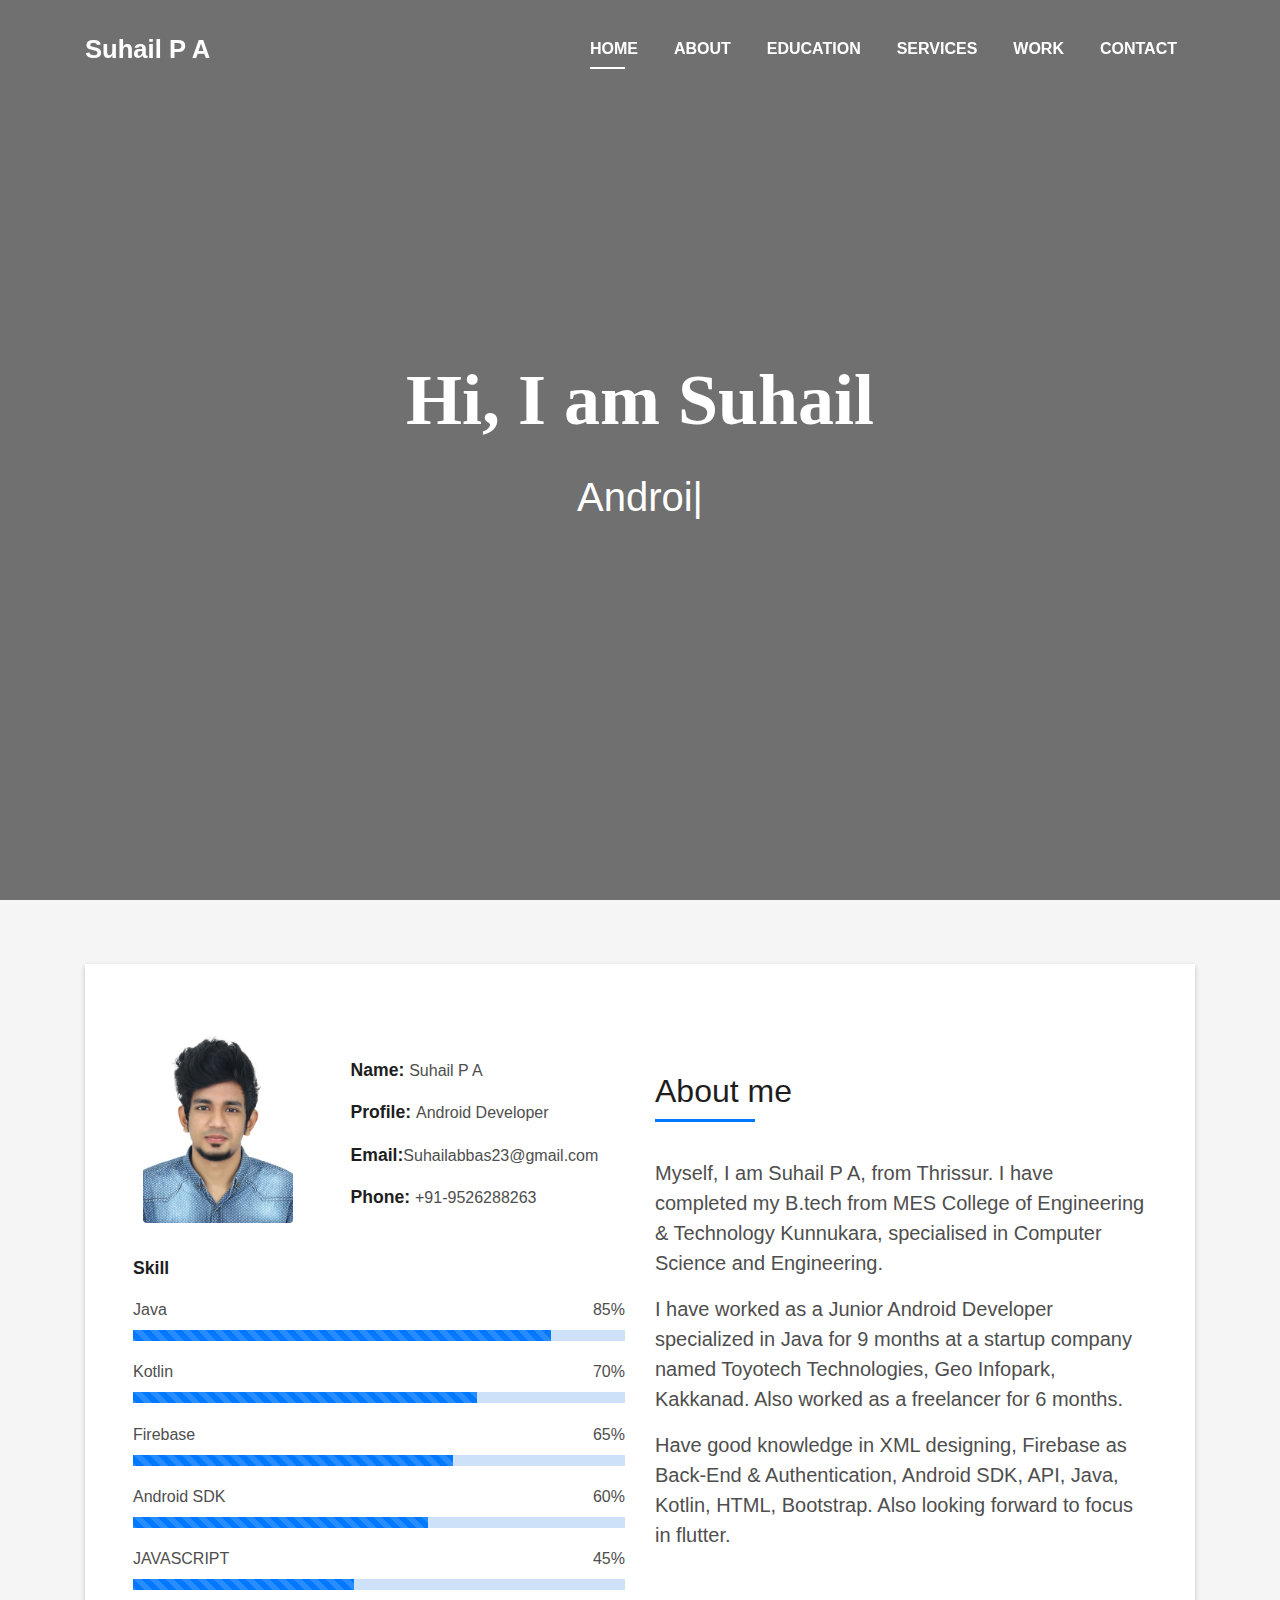
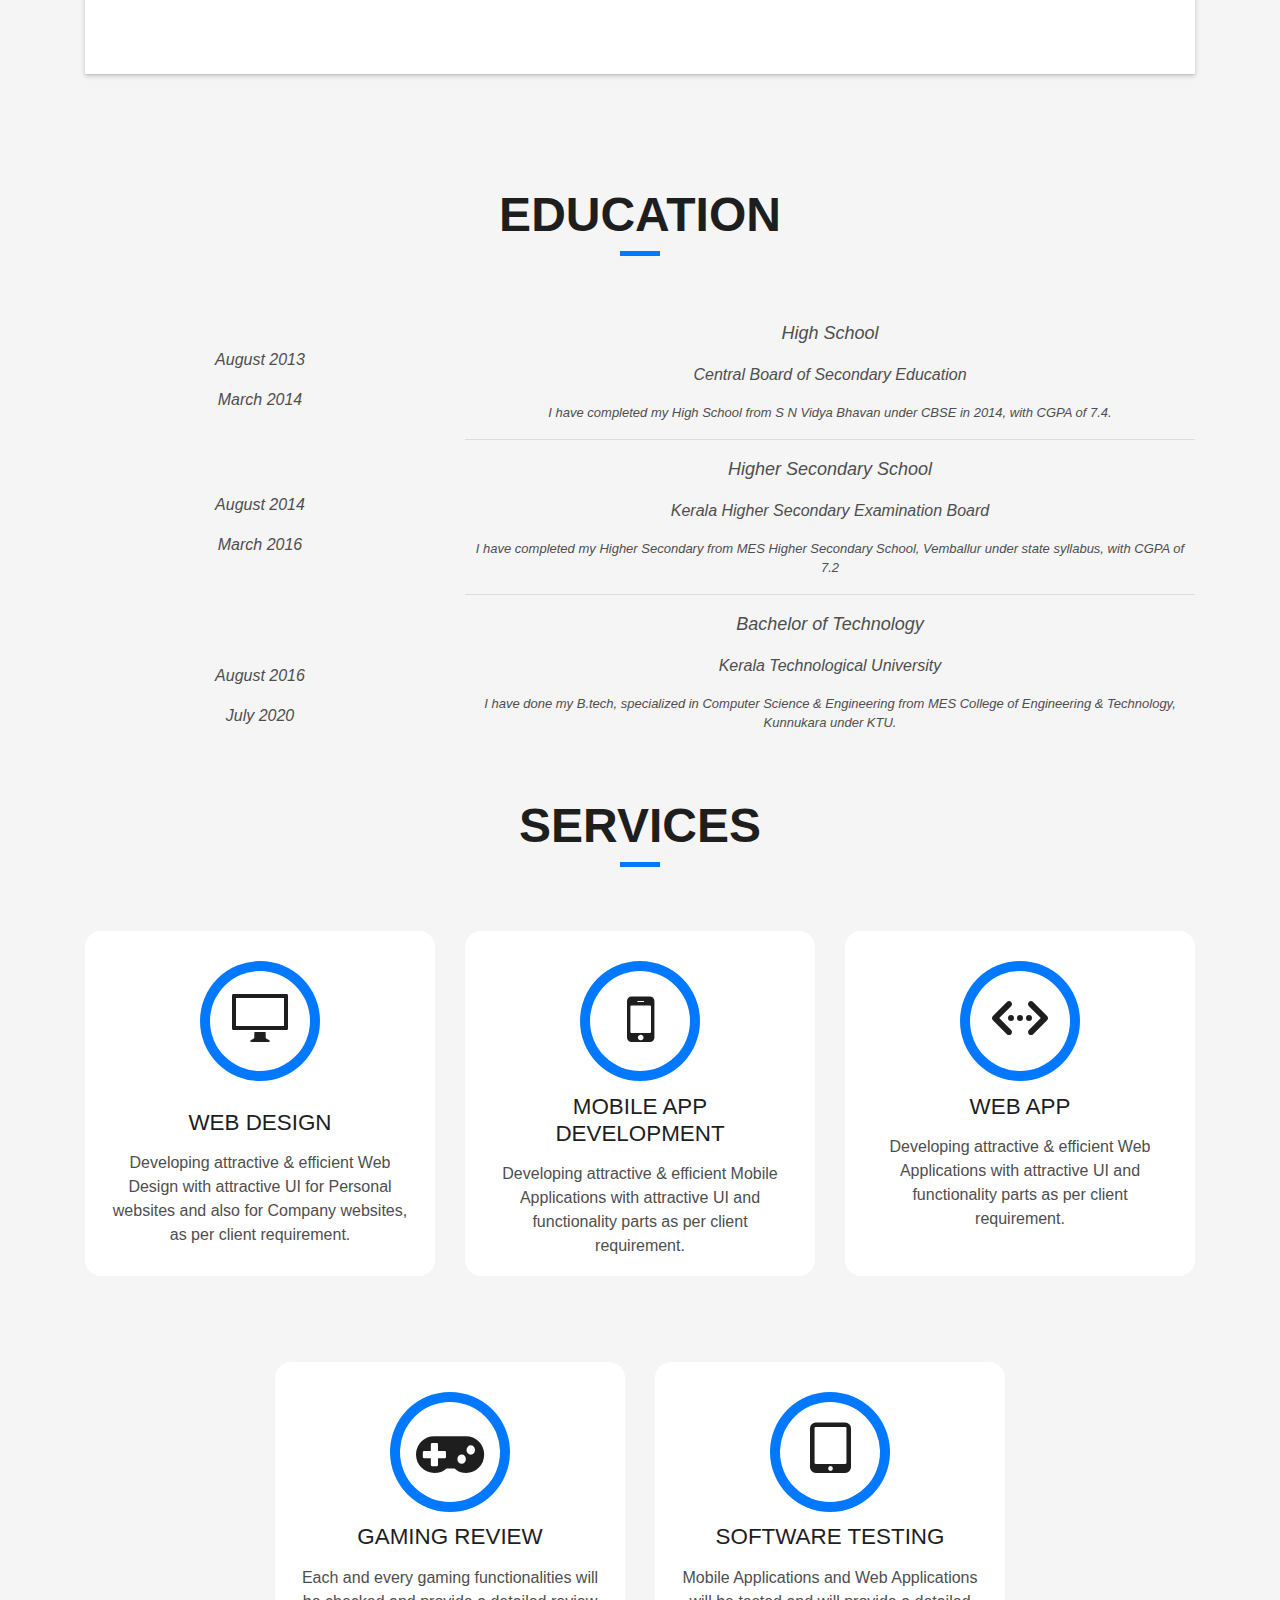
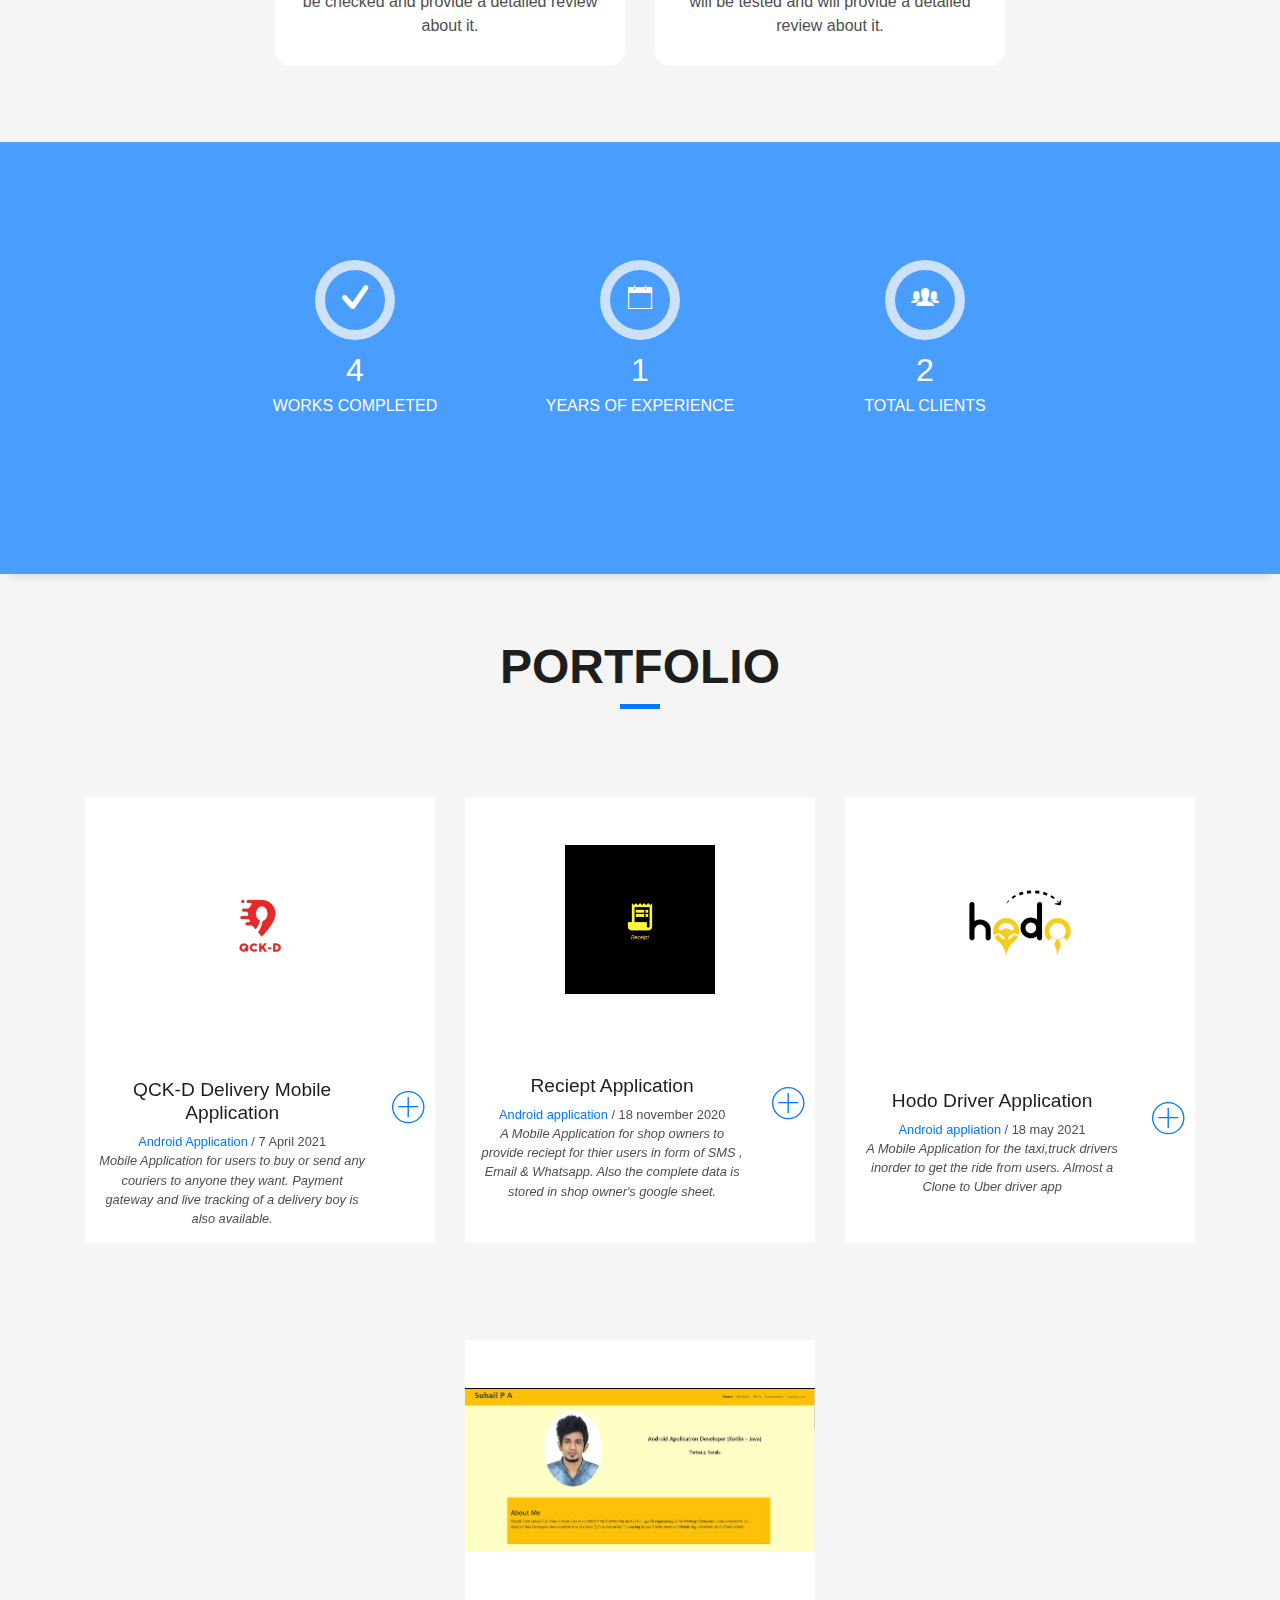
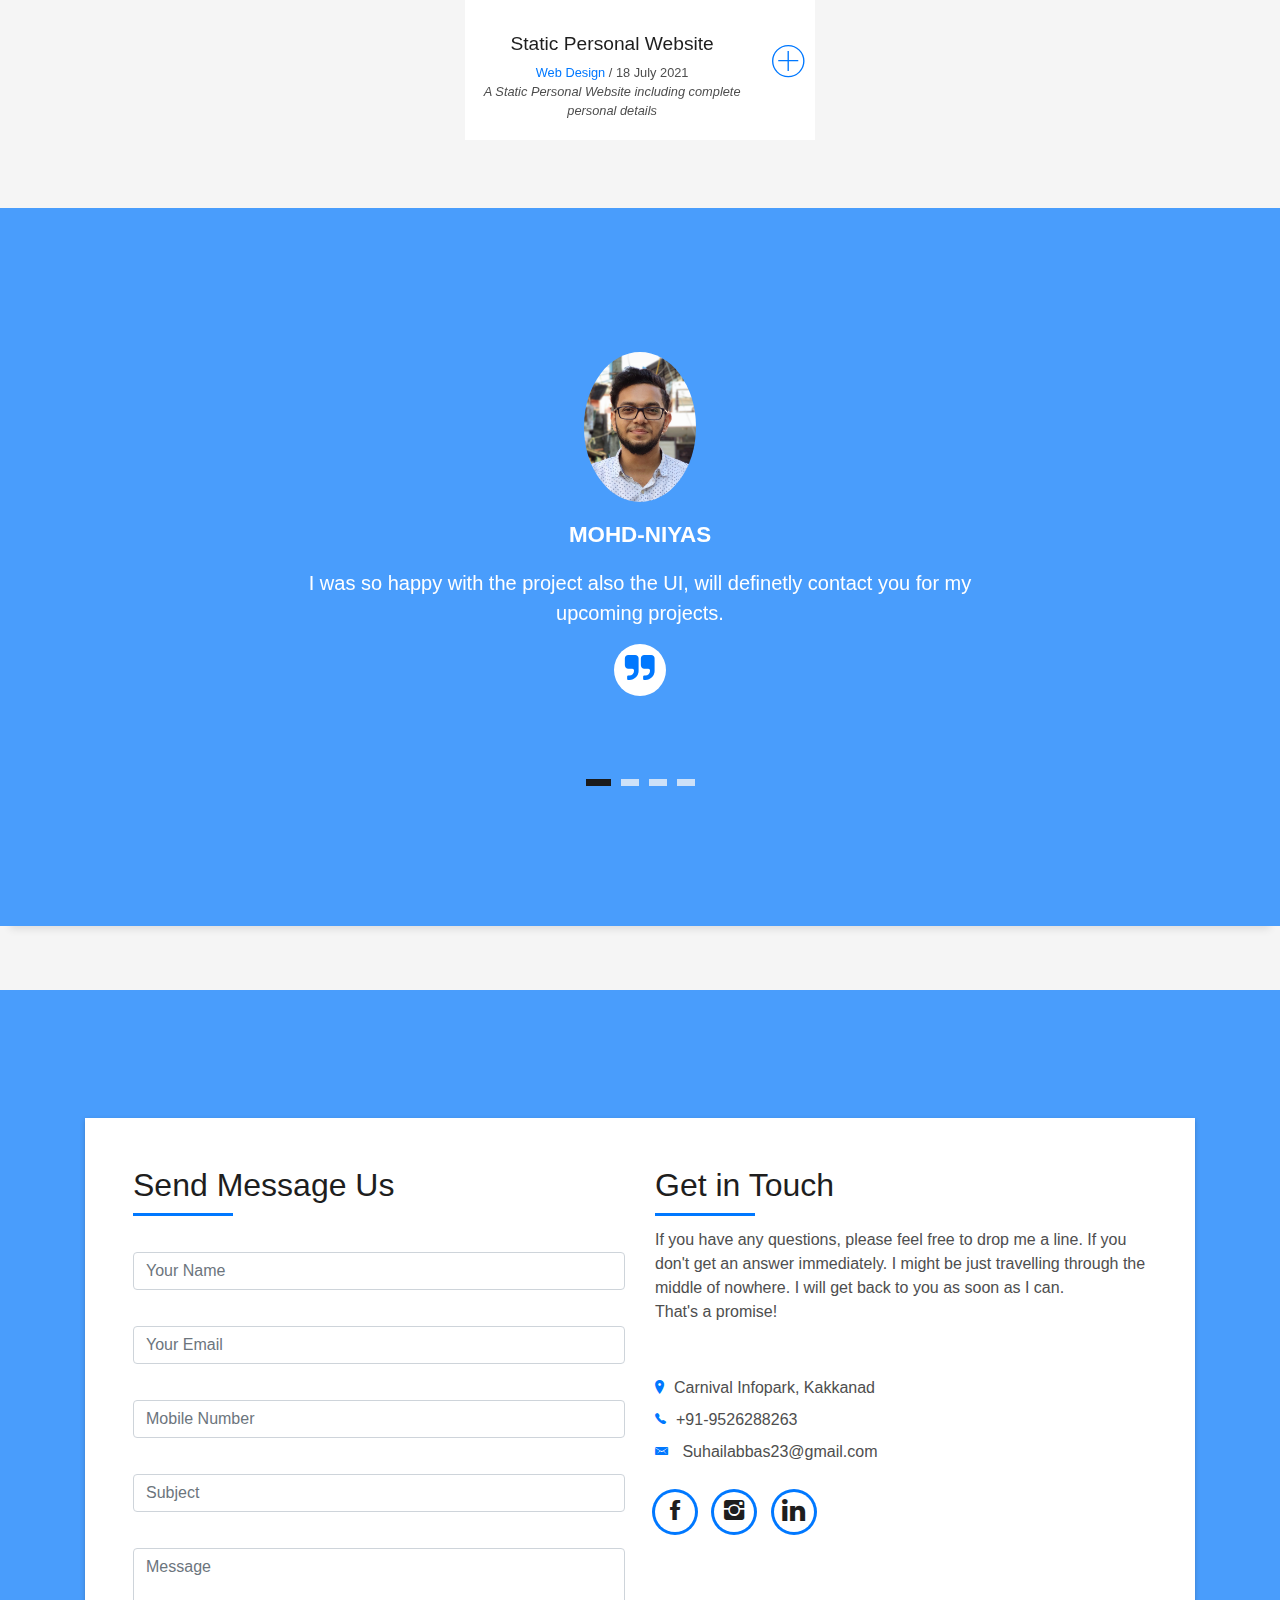
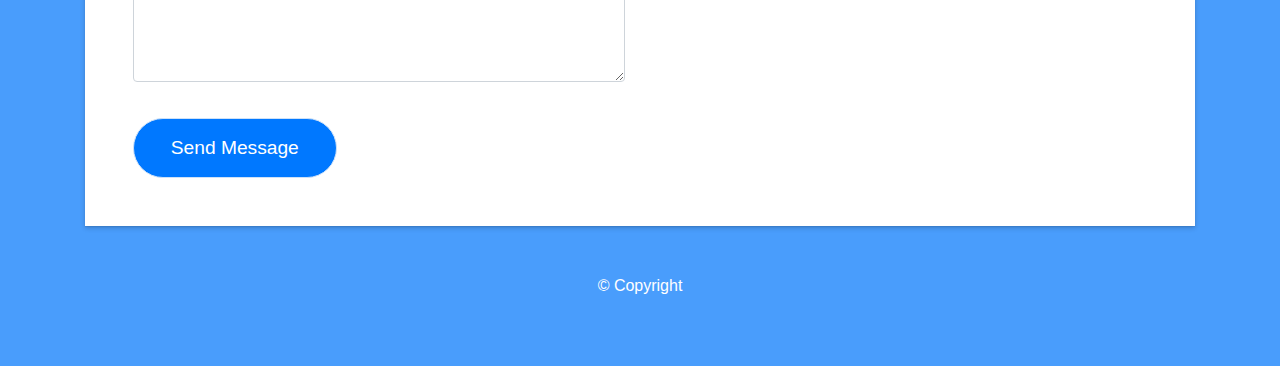
==== commit a1bbd327: "progressBarUpdation" ====
--- a/index.html
+++ b/index.html
@@ -137,32 +137,32 @@
                   <p class="title-s">Skill</p>
                   <span>Java</span> <span class="pull-right">85%</span>
                   <div class="progress">
-                    <div class="progress-bar" role="progressbar" style="width: 85%;" aria-valuenow="85" aria-valuemin="0"
+                    <div class="progress-bar progress-bar-striped progress-bar-animated" role="progressbar" style="width: 85%;" aria-valuenow="85" aria-valuemin="0"
                       aria-valuemax="100"></div>
                   </div>
                   <span>Kotlin</span> <span class="pull-right">70%</span>
                   <div class="progress">
-                    <div class="progress-bar" role="progressbar" style="width: 70%" aria-valuenow="75" aria-valuemin="0"
+                    <div class="progress-bar progress-bar-striped progress-bar-animated" role="progressbar" style="width: 70%" aria-valuenow="75" aria-valuemin="0"
                       aria-valuemax="100"></div>
                   </div>
                   <span>Firebase</span> <span class="pull-right">65%</span>
                   <div class="progress">
-                    <div class="progress-bar" role="progressbar" style="width: 65%" aria-valuenow="50" aria-valuemin="0"
+                    <div class="progress-bar progress-bar-striped progress-bar-animated" role="progressbar" style="width: 65%" aria-valuenow="50" aria-valuemin="0"
                       aria-valuemax="100"></div>
                   </div>
                   <span>Android SDK</span> <span class="pull-right">60%</span>
                   <div class="progress">
-                    <div class="progress-bar" role="progressbar" style="width: 60%" aria-valuenow="50" aria-valuemin="0"
+                    <div class="progress-bar progress-bar-striped progress-bar-animated" role="progressbar" style="width: 60%" aria-valuenow="50" aria-valuemin="0"
                       aria-valuemax="100"></div>
                   </div>
                   <span>JAVASCRIPT</span> <span class="pull-right">45%</span>
                   <div class="progress">
-                    <div class="progress-bar" role="progressbar" style="width: 45%" aria-valuenow="90" aria-valuemin="0"
+                    <div class="progress-bar progress-bar-striped progress-bar-animated" role="progressbar" style="width: 45%" aria-valuenow="90" aria-valuemin="0"
                       aria-valuemax="100"></div>
                   </div>
                 </div>
               </div>
-              <div class="col-md-12 col-lg-6">
+              <div class="col-md-12 col-lg-6 my-auto">
                 <div class="about-me pt-4 pt-md-0">
                   <div class="title-box-2">
                     <h5 class="title-left">
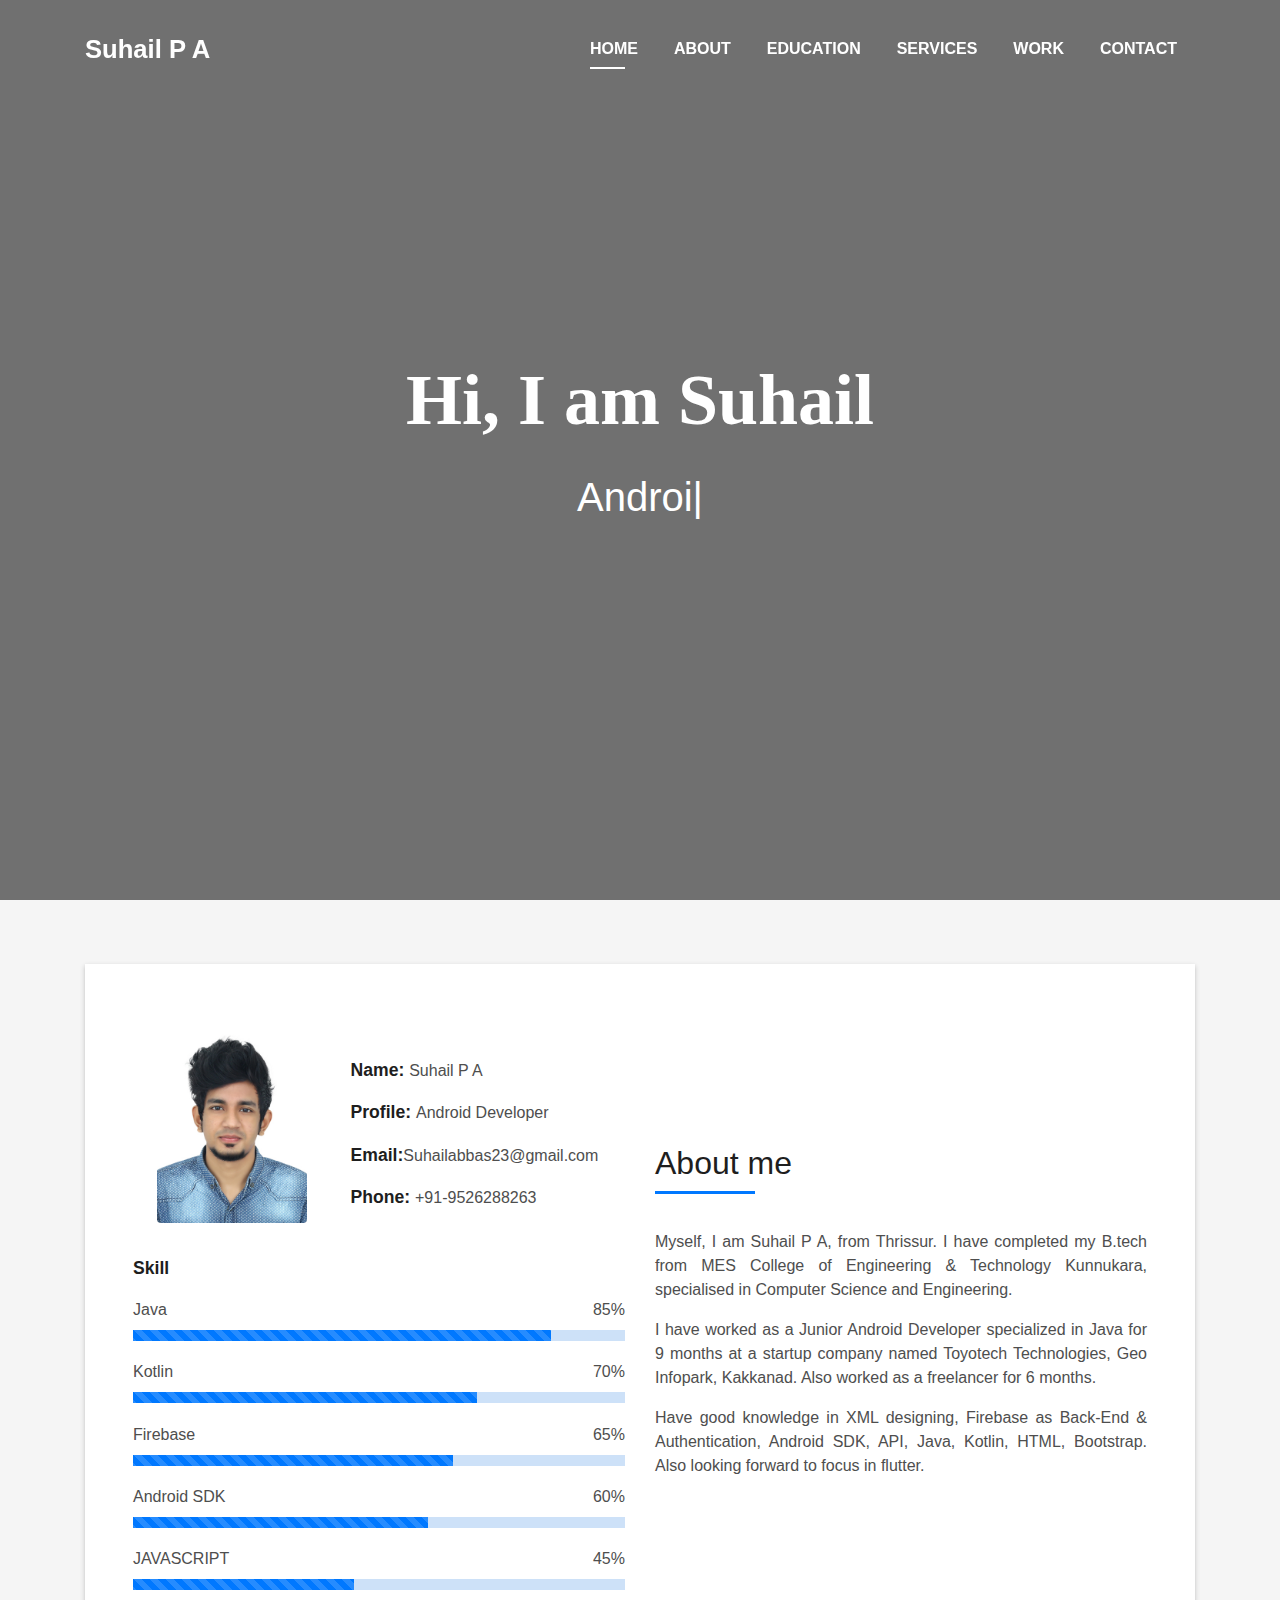
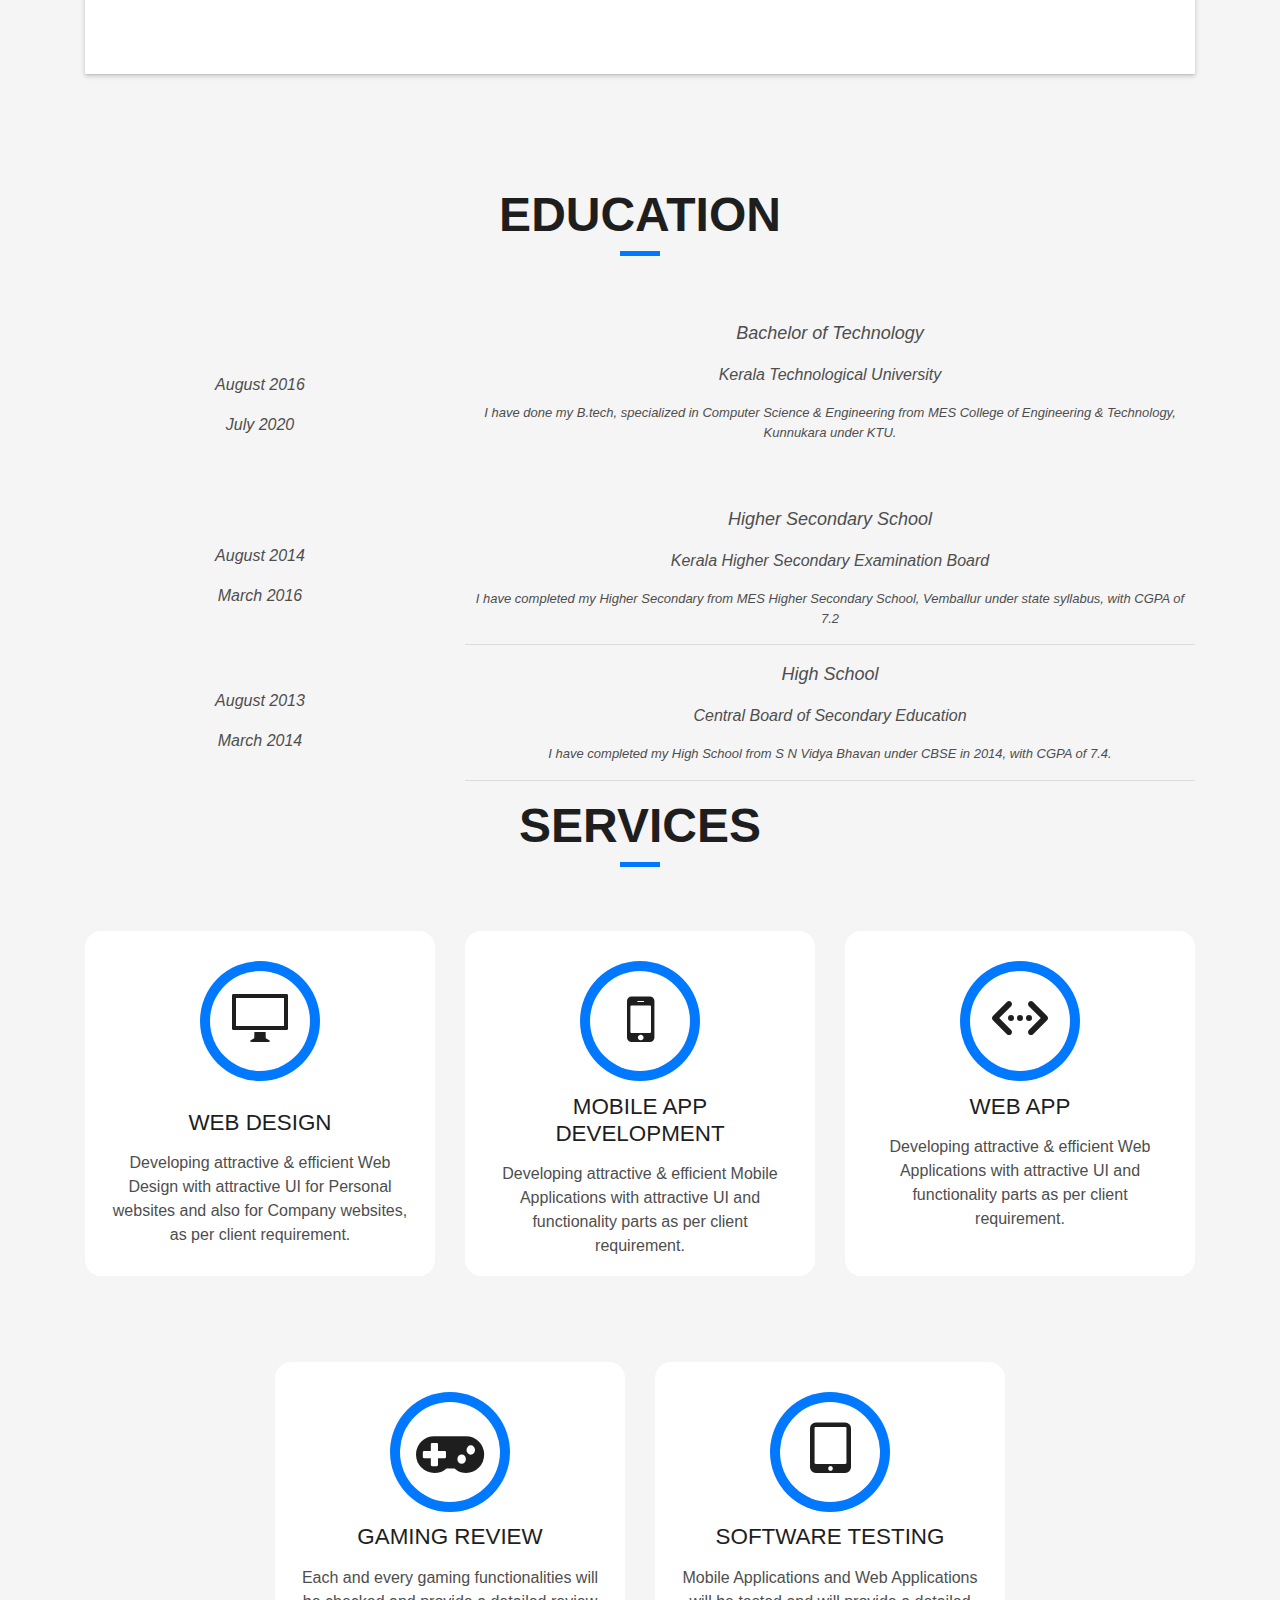
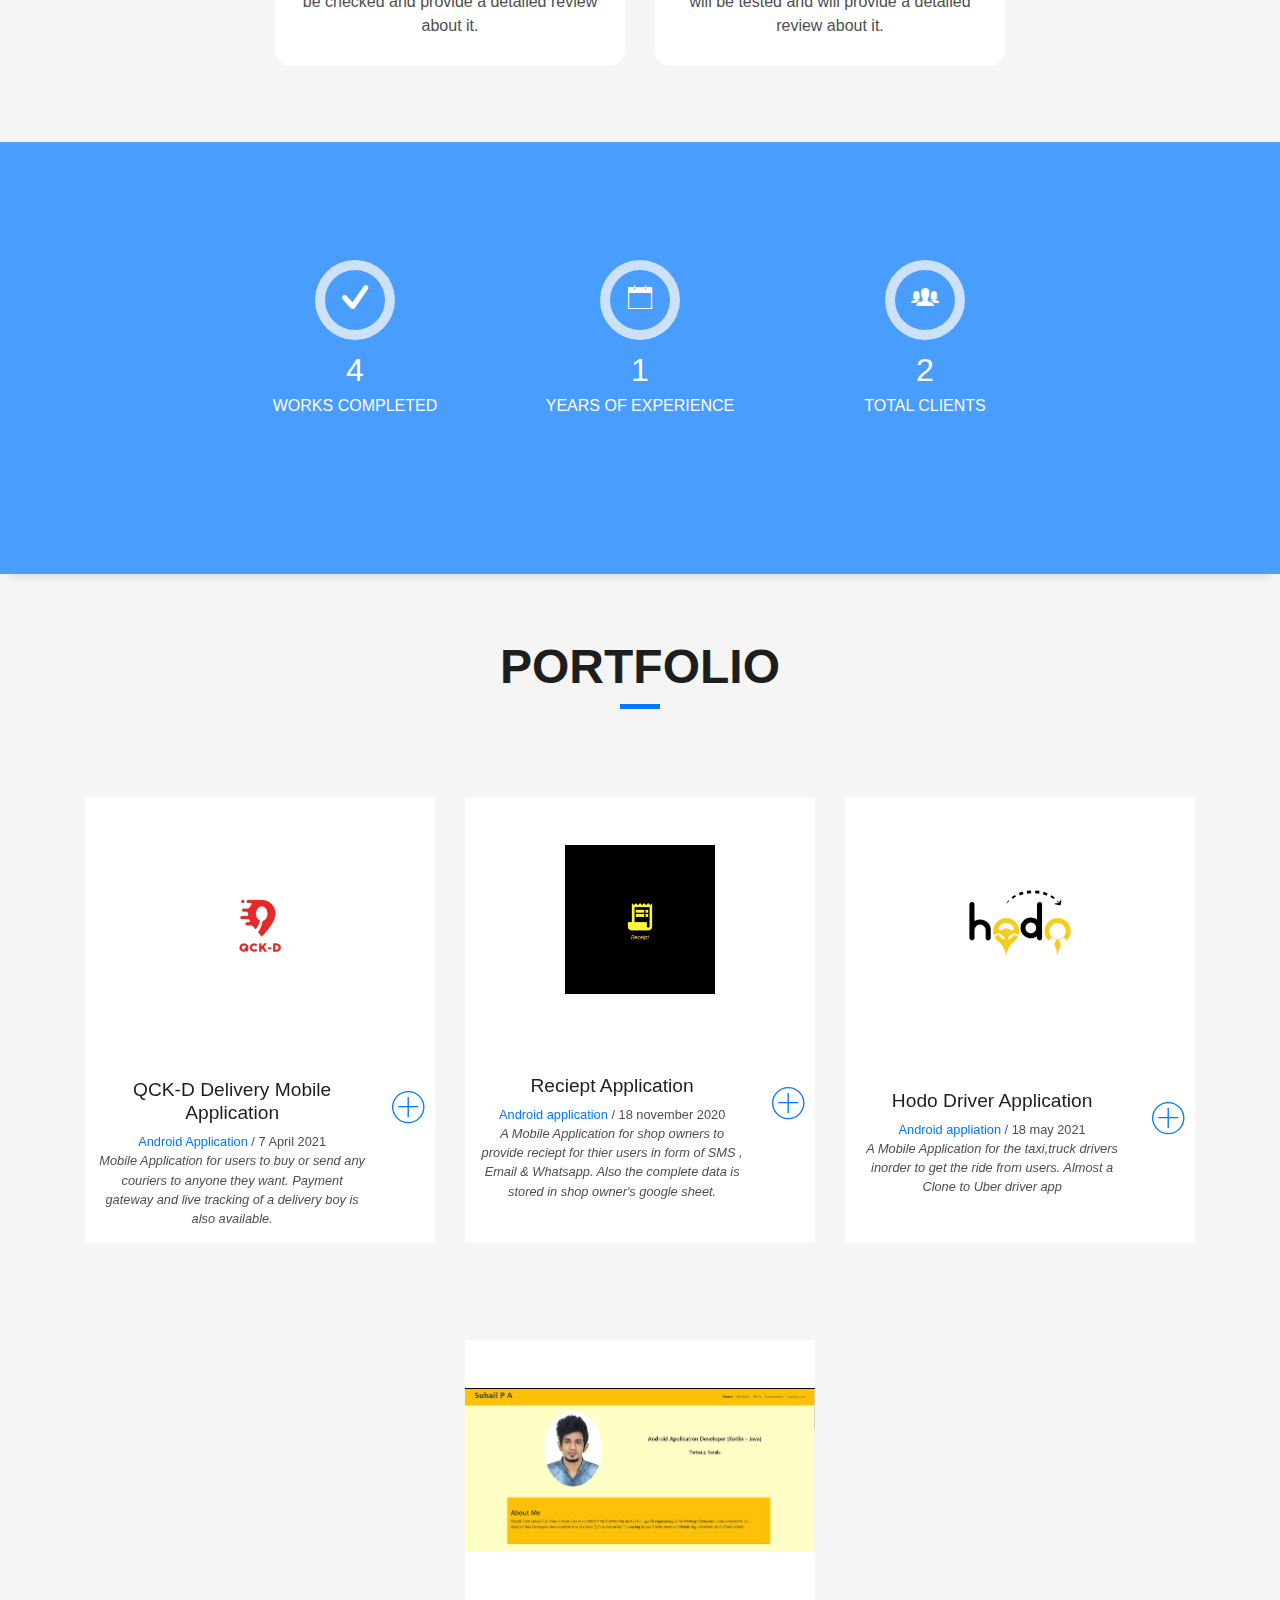
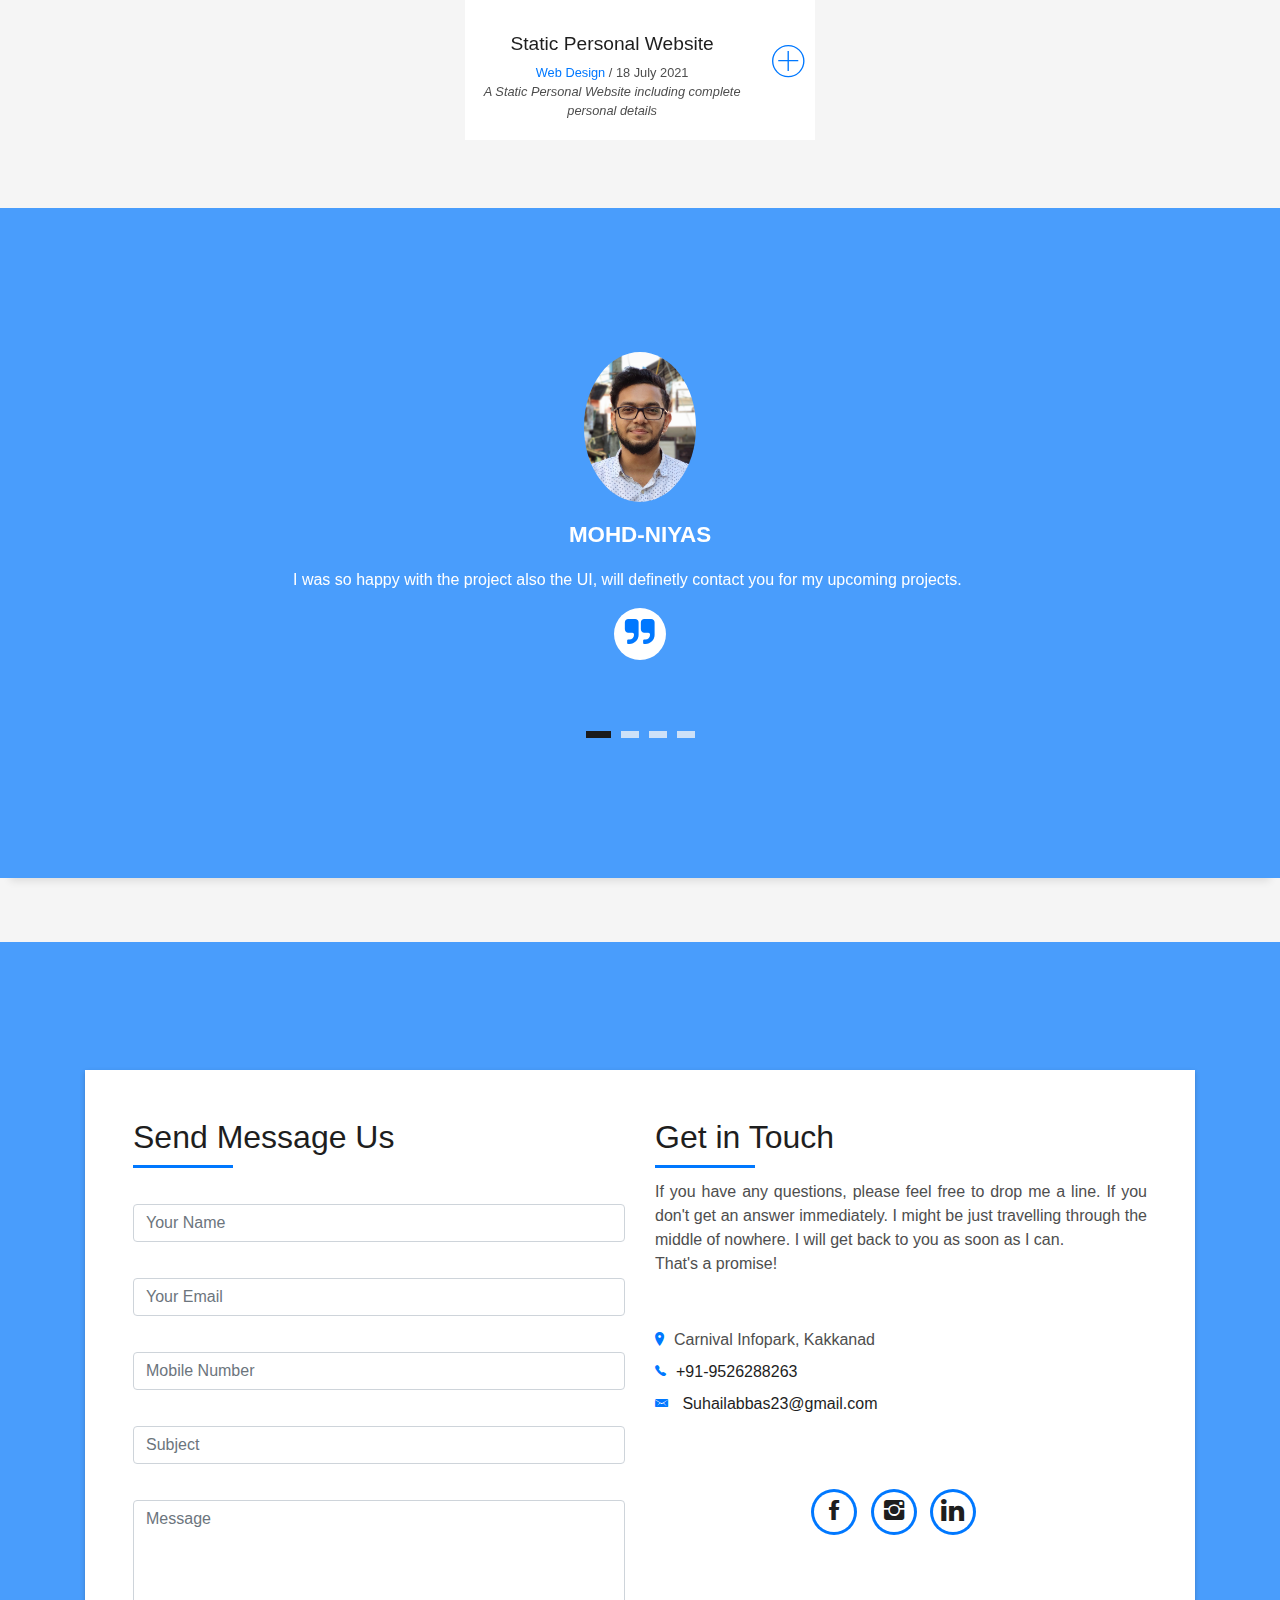
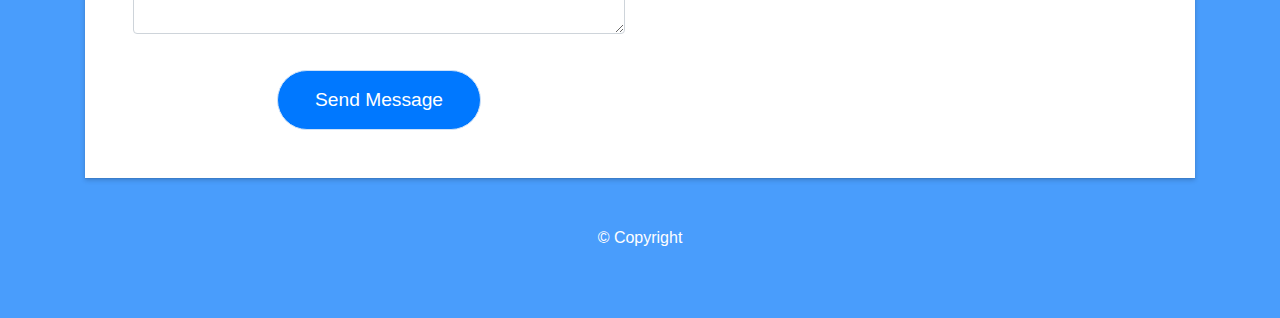
==== commit 488fe499: "mobile view update" ====
--- a/index.html
+++ b/index.html
@@ -51,9 +51,6 @@
     font-size: small;
     font-style: normal;
     font-style: italic;
-  }
-  @media  {max-width: ;)
-    
   }
 </style>
 
@@ -119,7 +116,7 @@
             <div class="row">
               <div class="col-md-12 col-lg-6">
                 <div class="row">
-                  <div class="col-sm-6 col-md-5">
+                  <div class="col-12 col-md-5">
                     <div class="about-img">
                       <img src="img/43133 SUHAIL (1).jpg" class="img-fluid rounded b-shadow-a" width="150px" height="150px" alt="">
                     </div>
@@ -169,7 +166,7 @@
                       About me
                     </h5>
                   </div>
-                  <p class="lead">
+                  <p class="lead justify-content-center" style="text-align: justify;">
                     Myself, I am Suhail P A, from Thrissur. I have completed my B.tech from MES College of Engineering & Technology
                     Kunnukara, specialised in Computer Science and Engineering. 
                   </p>
@@ -203,6 +200,28 @@
         </div>
       </div>
       <div class="row">
+
+        <div class="date-sec col-4 col-md-4 my-auto text-center" style="font-size: medium;">
+          <p>August 2016</p>
+          <p>July 2020</p>
+        </div>
+        <div class="col-8 col-md-8 mb-5">
+          <p class="Edu-mode"> Bachelor of Technology</p>
+          <p class="university">Kerala Technological University</p>
+          <p class="edu-desc">I have done my B.tech, specialized in Computer Science & Engineering from MES College of Engineering & Technology, Kunnukara under KTU.</p>
+        </div>
+
+        <div class="date-sec col-4 col-md-4 my-auto text-center" style="font-size: medium;">
+          <p>August 2014</p>
+          <p>March 2016</p>
+        </div>
+        <div class="col-8 col-md-8">
+          <p class="Edu-mode"> Higher Secondary School</p>
+          <p class="university">Kerala Higher Secondary Examination Board</p>
+          <p class="edu-desc">I have completed my Higher Secondary from MES Higher Secondary School, Vemballur under state syllabus, with CGPA of 7.2</p>
+          <hr>
+        </div>
+
         <div class="date-sec col-4 col-md-4 my-auto" style="font-size: medium;">
           <p>August 2013</p>
           <p>March 2014</p>
@@ -215,26 +234,6 @@
           <hr> 
         </div>
              
-        <div class="date-sec col-4 col-md-4 my-auto text-center" style="font-size: medium;">
-          <p>August 2014</p>
-          <p>March 2016</p>
-        </div>
-        <div class="col-8 col-md-8">
-          <p class="Edu-mode"> Higher Secondary School</p>
-          <p class="university">Kerala Higher Secondary Examination Board</p>
-          <p class="edu-desc">I have completed my Higher Secondary from MES Higher Secondary School, Vemballur under state syllabus, with CGPA of 7.2</p>
-          <hr>
-        </div>
-
-        <div class="date-sec col-4 col-md-4 my-auto text-center" style="font-size: medium;">
-          <p>August 2016</p>
-          <p>July 2020</p>
-        </div>
-        <div class="col-8 col-md-8 mb-5">
-          <p class="Edu-mode"> Bachelor of Technology</p>
-          <p class="university">Kerala Technological University</p>
-          <p class="edu-desc">I have done my B.tech, specialized in Computer Science & Engineering from MES College of Engineering & Technology, Kunnukara under KTU.</p>
-        </div>
       </div>
     </div>
   </section>
@@ -389,14 +388,14 @@
               </div>
               <div class="work-content">
                 <div class="row pt-5 pb-0">
-                  <div class="col-11 col-md-10 text-center">
+                  <div class="col-10 col-md-10 text-center">
                     <h2 class="w-title">QCK-D Delivery Mobile Application</h2>
                     <div class="w-more">
                       <span class="w-ctegory">Android Application</span> / <span class="w-date">7 April 2021 <br></span>
                       <span> <i>Mobile Application for users to buy or send any couriers to anyone they want. Payment gateway and live tracking of a delivery boy is also available.</i></span>
                     </div>
                   </div>
-                  <div class="col-1 col-md-2">
+                  <div class="col-2 col-md-2">
                     <div class="w-like">
                       <span class="ion-ios-plus-outline"></span>
                     </div>
@@ -414,14 +413,14 @@
               </div>
               <div class="work-content">
                 <div class="row pt-5">
-                  <div class="col-11 col-md-10 text-center">
+                  <div class="col-10 col-md-10 text-center">
                     <h2 class="w-title">Reciept Application</h2>
                     <div class="w-more">
                       <span class="w-ctegory">Android application</span> / <span class="w-date">18 november 2020 <br></span>
                       <span><i>A Mobile Application for shop owners to provide reciept for thier users in form of SMS , Email & Whatsapp. Also the complete data is stored in shop owner's google sheet.</i></span>
                     </div>
                   </div>
-                  <div class="col-1 col-md-2">
+                  <div class="col-2 col-md-2">
                     <div class="w-like">
                       <span class="ion-ios-plus-outline"></span>
                     </div>
@@ -439,14 +438,14 @@
               </div>
               <div class="work-content">
                 <div class="row pt-5">
-                  <div class="col-11 col-md-10 text-center">
+                  <div class="col-10 col-md-10 text-center">
                     <h2 class="w-title">Hodo Driver Application</h2>
                     <div class="w-more">
                       <span class="w-ctegory">Android appliation</span> / <span class="w-date">18 may 2021 <br> </span>
                       <span> <i>A Mobile Application for the taxi,truck drivers inorder to get the ride from users. Almost a Clone to Uber driver app</i> </span>
                     </div>
                   </div>
-                  <div class="col-1 col-md-2">
+                  <div class="col-2 col-md-2">
                     <div class="w-like">
                       <span class="ion-ios-plus-outline"></span>
                     </div>
@@ -464,14 +463,14 @@
               </div>
               <div class="work-content">
                 <div class="row pt-5">
-                  <div class="col-11 col-md-10 text-center my-auto">
+                  <div class="col-10 col-md-10 text-center my-auto">
                     <h2 class="w-title">Static Personal Website</h2>
                     <div class="w-more">
                       <span class="w-ctegory">Web Design</span> / <span class="w-date">18 July 2021 <br> </span>
                       <span><i>A Static Personal Website including complete personal details</i></span>
                     </div>
                   </div>
-                  <div class="col-1 col-md-2">
+                  <div class="col-2 col-md-2">
                     <div class="w-like">
                       <span class="ion-ios-plus-outline"></span>
                     </div>
@@ -571,35 +570,35 @@
                       <div class="row">
                         <div class="col-md-12 mb-3">
                           <div class="form-group">
-                            <input type="text" name="name" class="form-control" id="name" placeholder="Your Name" data-rule="minlen:4" data-msg="Please enter at least 4 charcaters" onkeydown="return (/[a-z+\s]/i.test(event.key))" />
+                            <input type="text" name="name" class="form-control" id="name" maxlength="20" placeholder="Your Name" data-rule="minlen:4"  onkeydown="return (/[a-z+\s]/i.test(event.key))" />
                             <div id="name1" class="validation" ></div>
                           </div>
                         </div>
                         <div class="col-md-12 mb-3">
                           <div class="form-group">
-                            <input type="email" class="form-control" name="email" id="email" placeholder="Your Email" data-rule="email" data-msg="Please enter a valid email"/>
+                            <input type="email" class="form-control" name="email" id="email" placeholder="Your Email" data-rule="email" />
                             <div id="email1" class="validation"></div>
                           </div>
                         </div>
                         <div class="col-md-12 mb-3">
                           <div class="form-group">
-                            <input type="tel" class="form-control" name="number" id="number" placeholder="Mobile Number" data-rule="minlen:10" data-msg="Please enter at least 8 chars of subject"  oninput="this.value = this.value.replace(/\D/g,'')"/>
+                            <input type="tel" class="form-control" name="number" maxlength="10" id="number" placeholder="Mobile Number" data-rule="minlen:10"   oninput="this.value = this.value.replace(/\D/g,'')"/>
                             <div id="number1" class="validation"></div>
                           </div>
                       </div>
                         <div class="col-md-12 mb-3">
                             <div class="form-group">
-                              <input type="text" class="form-control" name="subject" id="subject" placeholder="Subject" data-rule="minlen:4" data-msg="Please enter at least 8 chars of subject" />
+                              <input type="text" class="form-control" name="subject" id="subject" placeholder="Subject" data-rule="minlen:4"  />
                               <div id="subject1" class="validation"></div>
                             </div>
                         </div>
                         <div class="col-md-12 mb-3">
                           <div class="form-group">
-                            <textarea class="form-control" name="message" rows="5" id="message" data-rule="required" data-msg="Please write something for us" placeholder="Message"></textarea>
+                            <textarea class="form-control" name="message" rows="5" id="message" data-rule="required"  placeholder="Message"></textarea>
                             <div id="message1" class="validation"></div>
                           </div>
                         </div>
-                        <div class="col-md-12">
+                        <div class="col-md-12 text-center ">
                           <button  type="submit" class="button button-a button-big button-rouded">Send Message</button>
                         </div>
                       </div>
@@ -611,23 +610,21 @@
                     <h5 class="title-left">
                       Get in Touch
                     </h5>
-                    <p class="pt-3">
+                    <p class="pt-3 lead">
                       If you have any questions, please feel free to drop me a line. If you don't get an answer immediately. 
                       I might be just travelling through the middle of nowhere. I will get back to you as soon as I can. <br>
                       That's a promise!
                     </p>
                   </div>
                   <div class="more-info">
-                    <p class="lead">
                     
-                    </p>
                     <ul class="list-ico">
                       <li><span class="ion-ios-location"></span>Carnival Infopark, Kakkanad</li>
-                      <li><span class="ion-ios-telephone"></span>+91-9526288263</li>
-                      <li><span class="ion-email"></span> Suhailabbas23@gmail.com</li>
+                      <li><a href="tel:+91-9526288263"><span class="ion-ios-telephone"></span>+91-9526288263</a></li>
+                      <li><a href="mailto:suhailabbas23@gmail.com" target="_blank"><span class="ion-email"></span> Suhailabbas23@gmail.com</a></li>
                     </ul>
                   </div>
-                  <div class="socials">
+                  <div class="socials text-center mt-5">
                     <ul>
                       <li><a href="https://www.facebook.com/suhail.abbas.3511/" target="_blank"><span class="ico-circle"><i class="ion-social-facebook"></i></span></a></li>
                       <li><a href="https://instagram.com/suhail_p_a?utm_medium=copy_link" target="_blank"><span class="ico-circle"><i class="ion-social-instagram"></i></span></a></li>
--- a/css/style.css
+++ b/css/style.css
@@ -12,6 +12,11 @@
 body {
   background-color: #f5f5f5;
   color: #4e4e4e;
+}
+
+.lead{
+  text-align: justify;
+  font-size: medium;
 }
 
 h1,
@@ -681,6 +686,7 @@
 }
 
 .about-mf .about-img {
+  text-align: center;
   margin-bottom: 2rem;
 }
 
@@ -741,6 +747,8 @@
 
 .service-box .s-description {
   color: #4e4e4e;
+  font-size: medium;
+  text-align: justify;
 }
 
 /*======================================
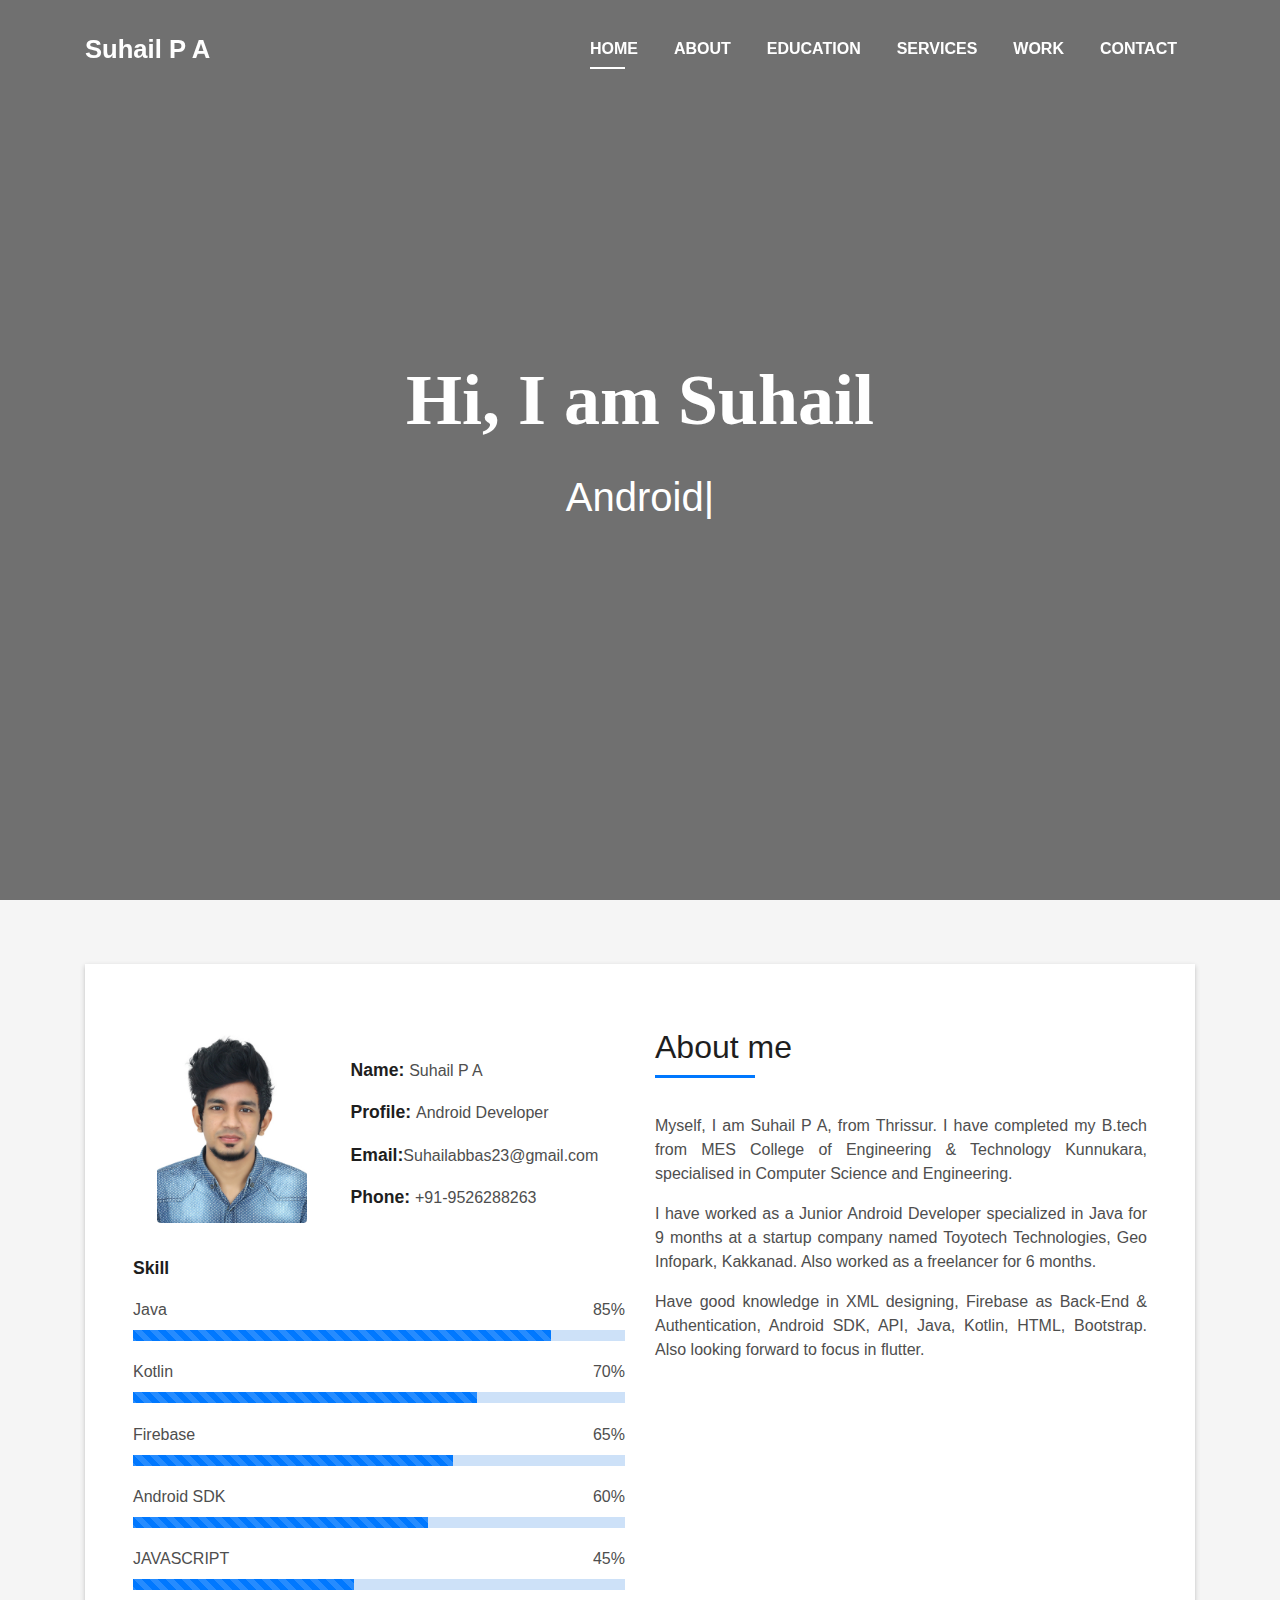
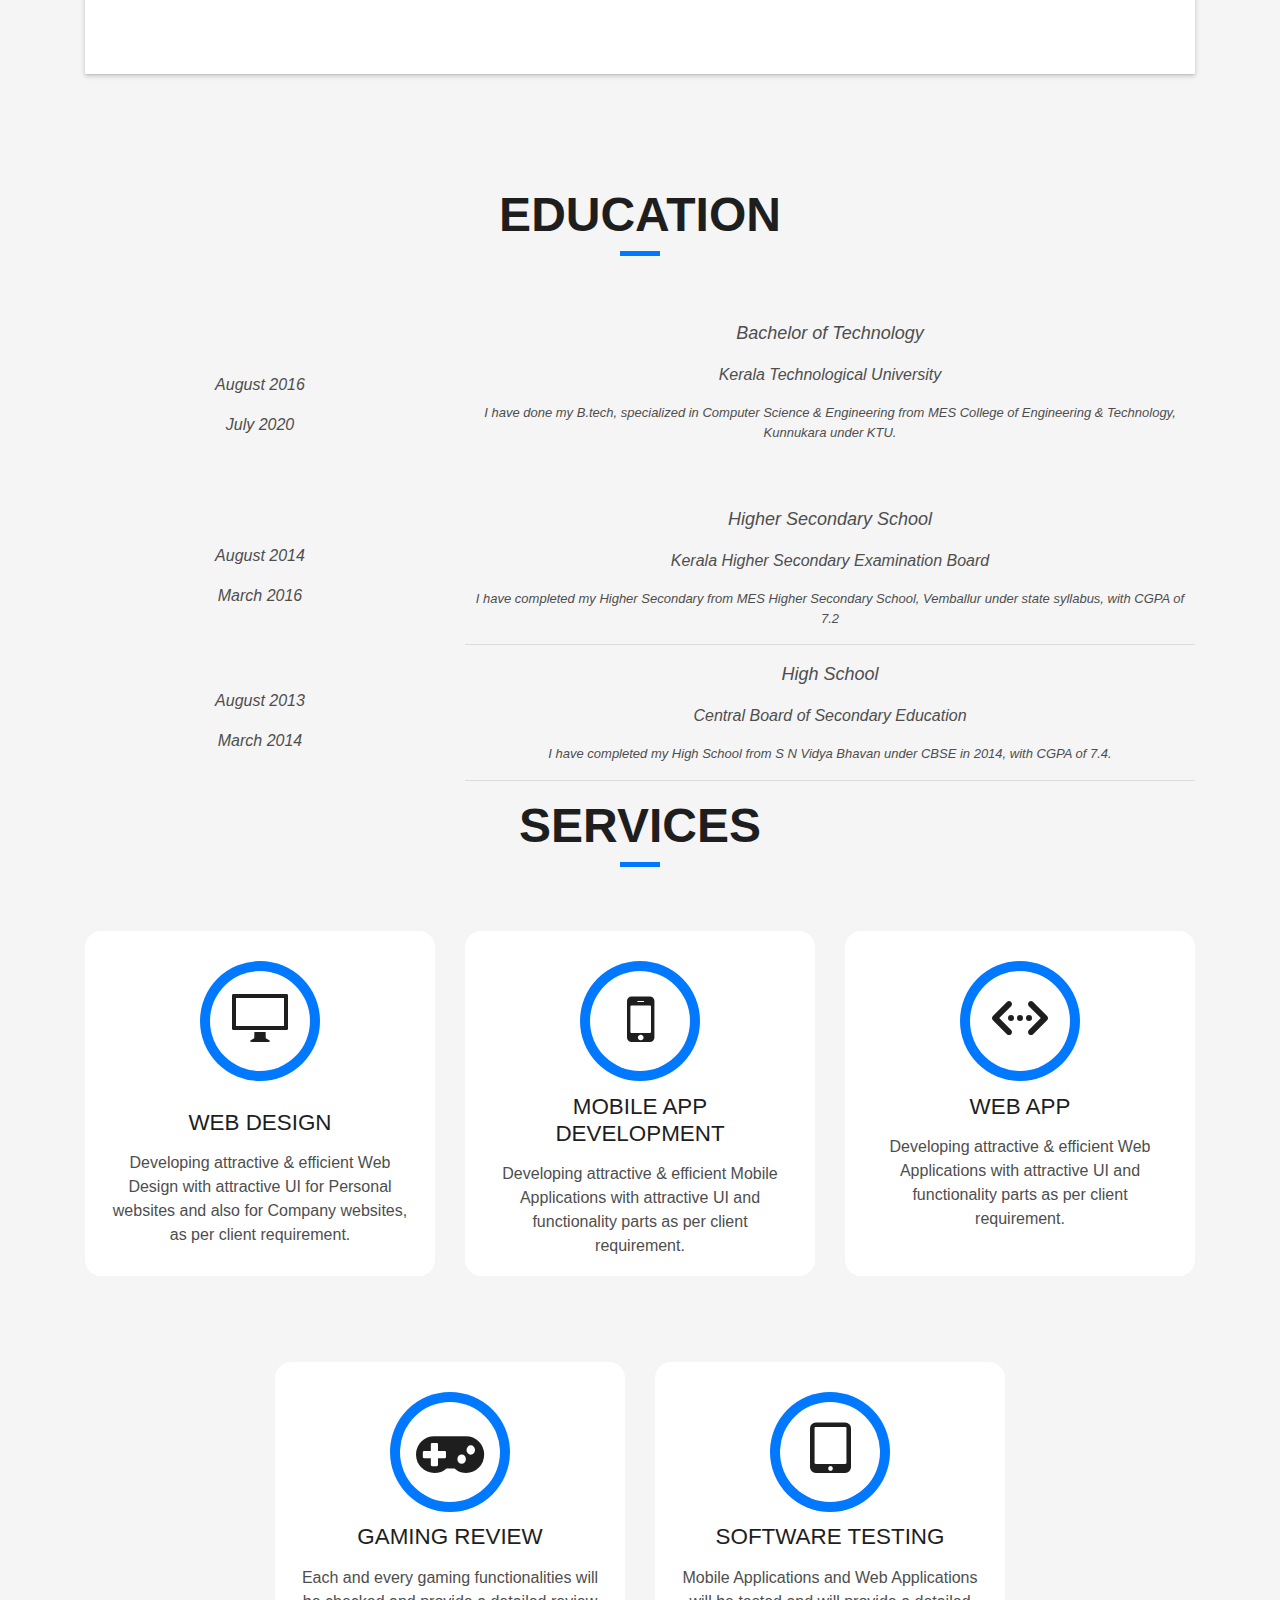
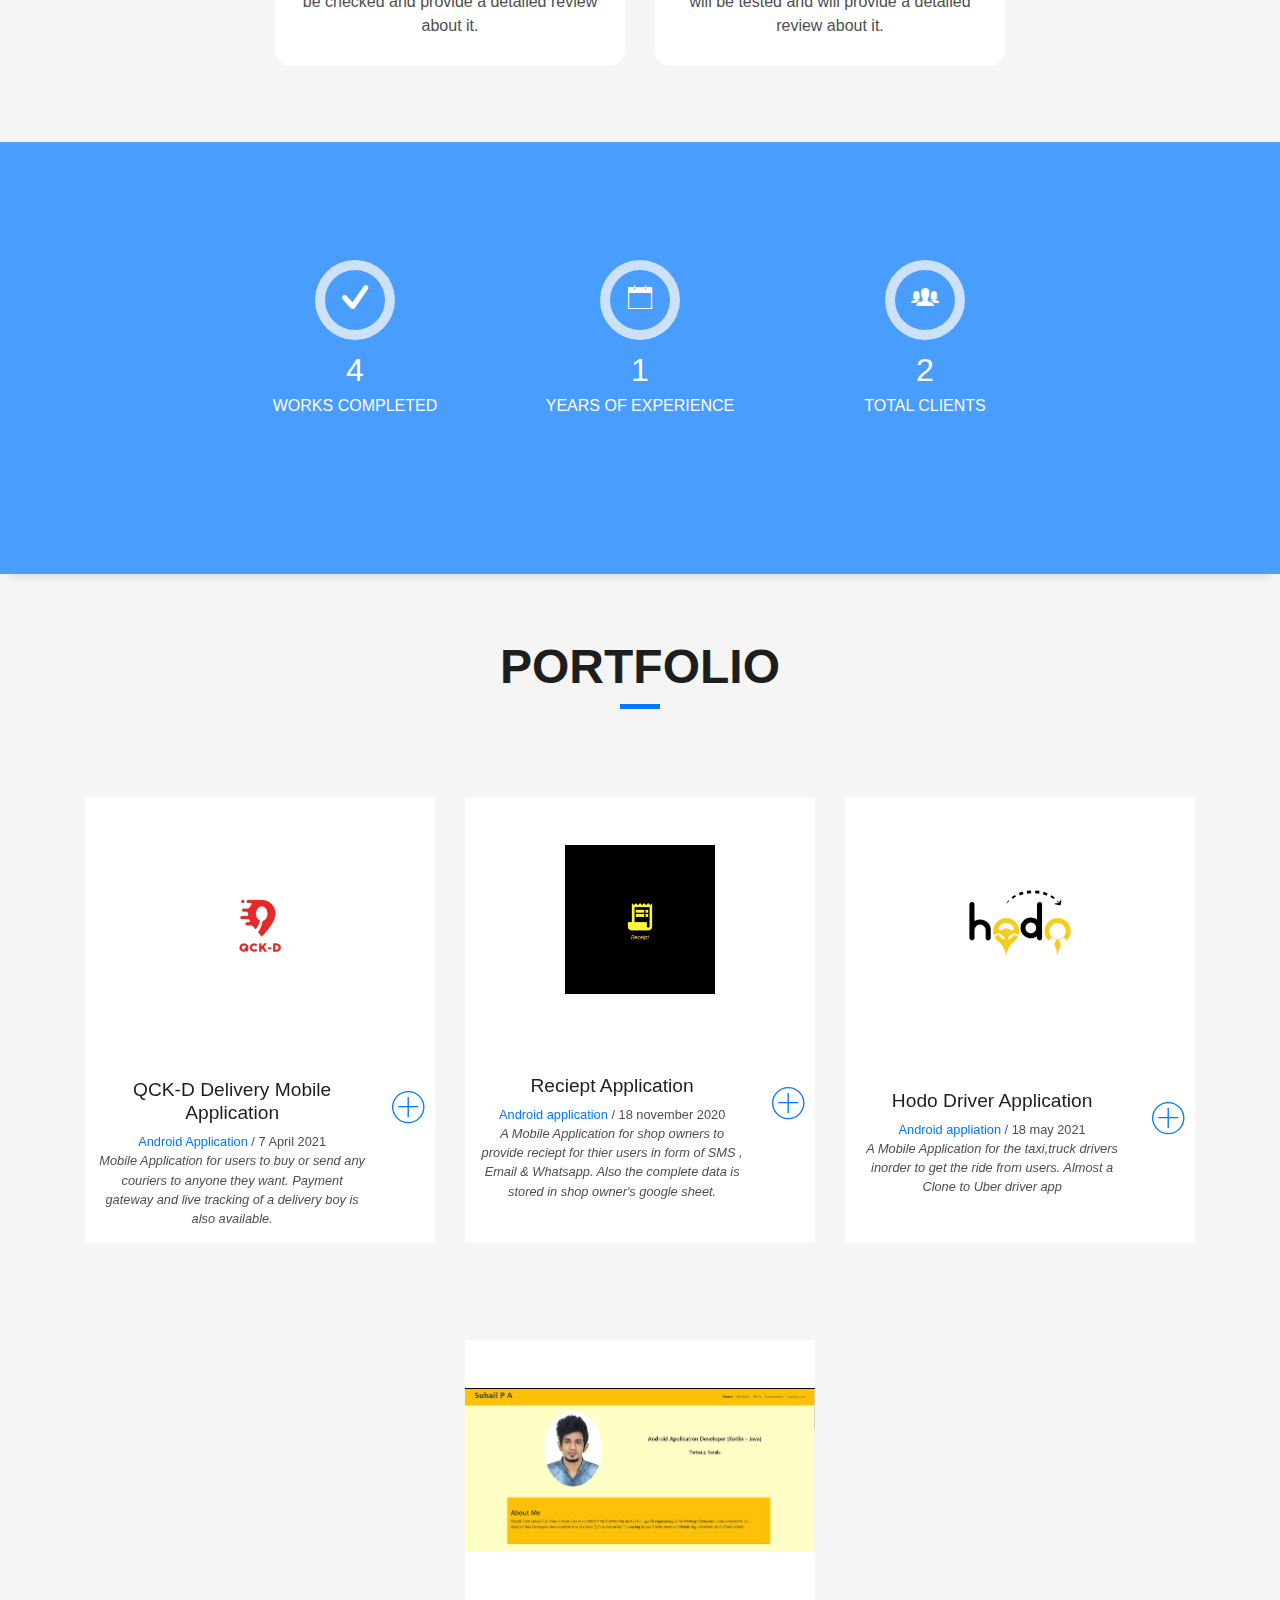
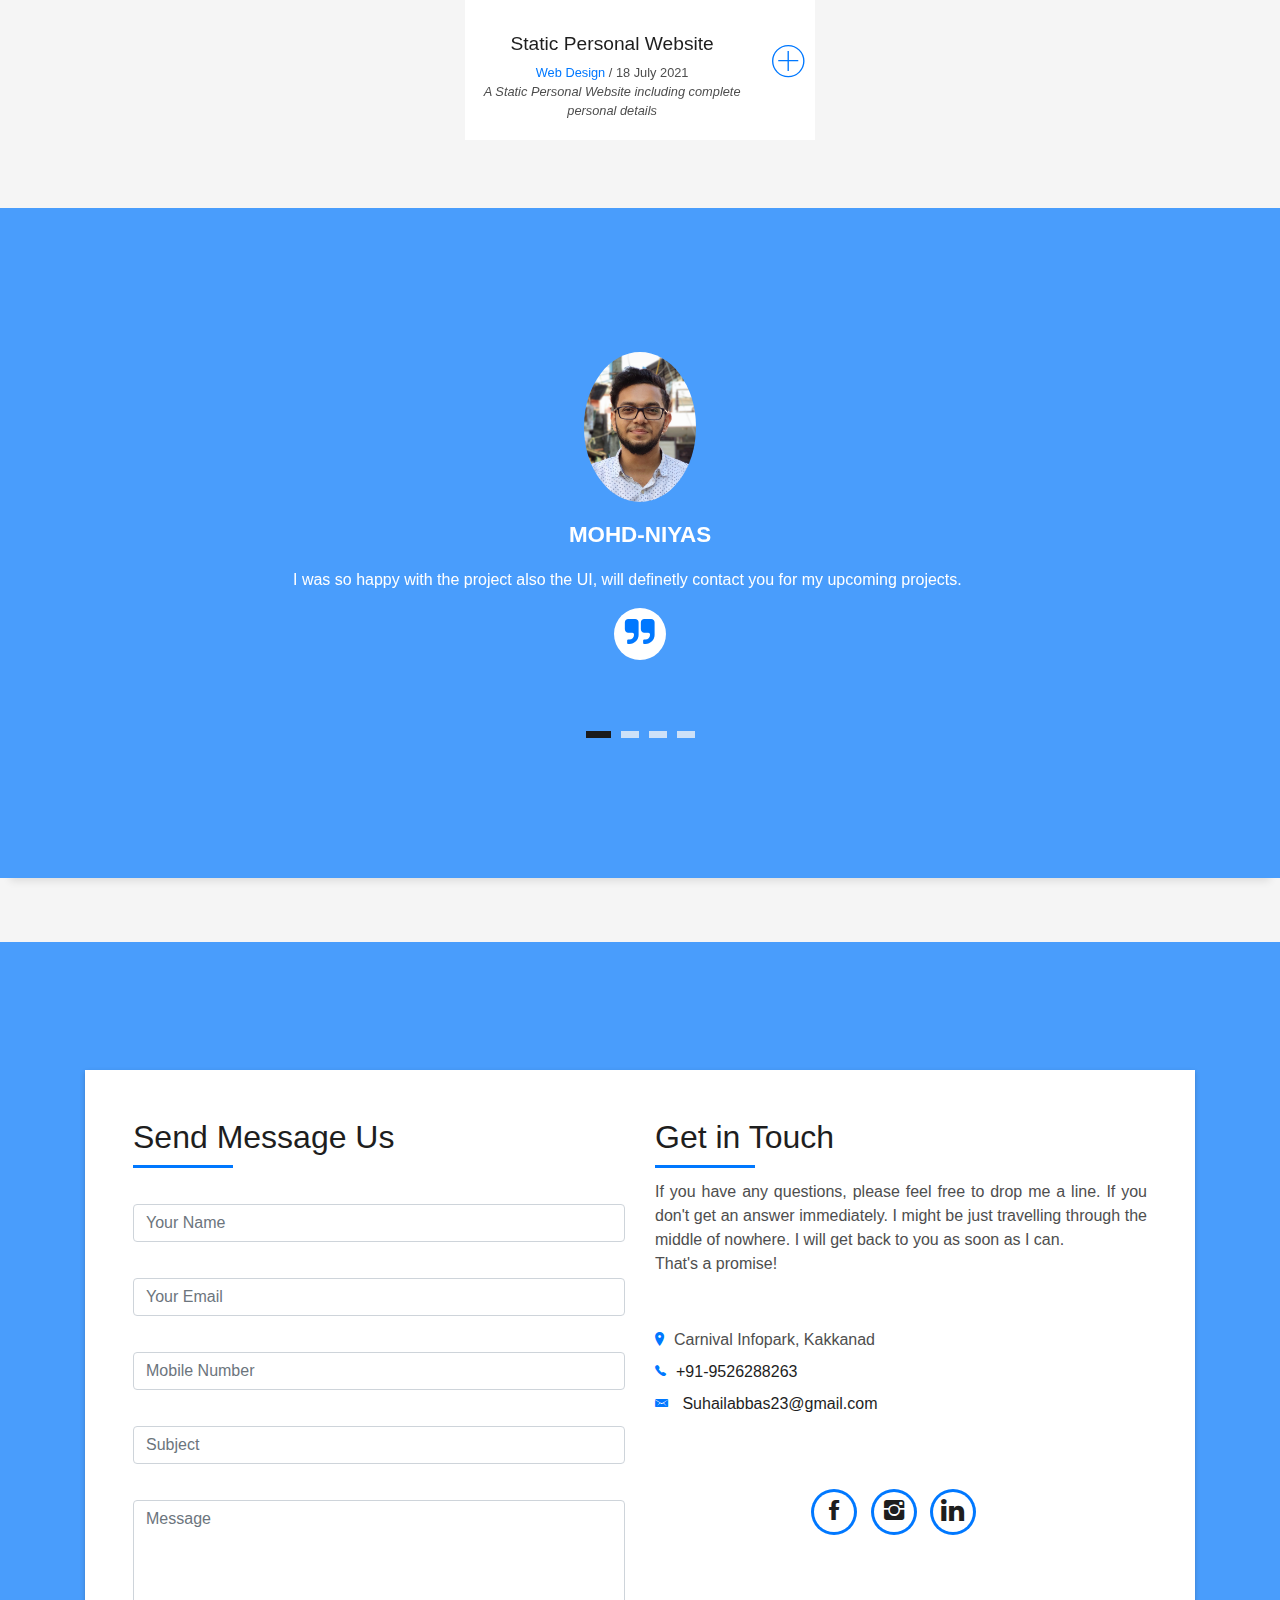
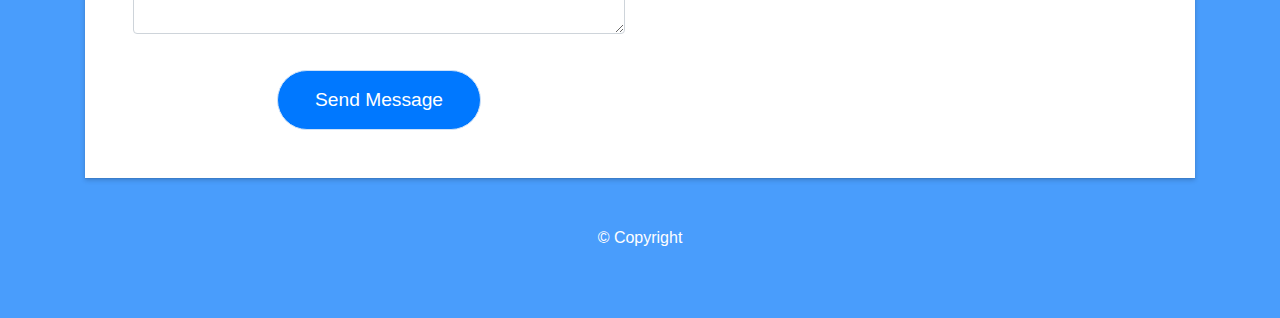
==== commit 2277a3c0: "alighned about me" ====
--- a/index.html
+++ b/index.html
@@ -159,14 +159,14 @@
                   </div>
                 </div>
               </div>
-              <div class="col-md-12 col-lg-6 my-auto">
+              <div class="col-md-12 col-lg-6">
                 <div class="about-me pt-4 pt-md-0">
                   <div class="title-box-2">
                     <h5 class="title-left">
                       About me
                     </h5>
                   </div>
-                  <p class="lead justify-content-center" style="text-align: justify;">
+                  <p class="lead ">
                     Myself, I am Suhail P A, from Thrissur. I have completed my B.tech from MES College of Engineering & Technology
                     Kunnukara, specialised in Computer Science and Engineering. 
                   </p>
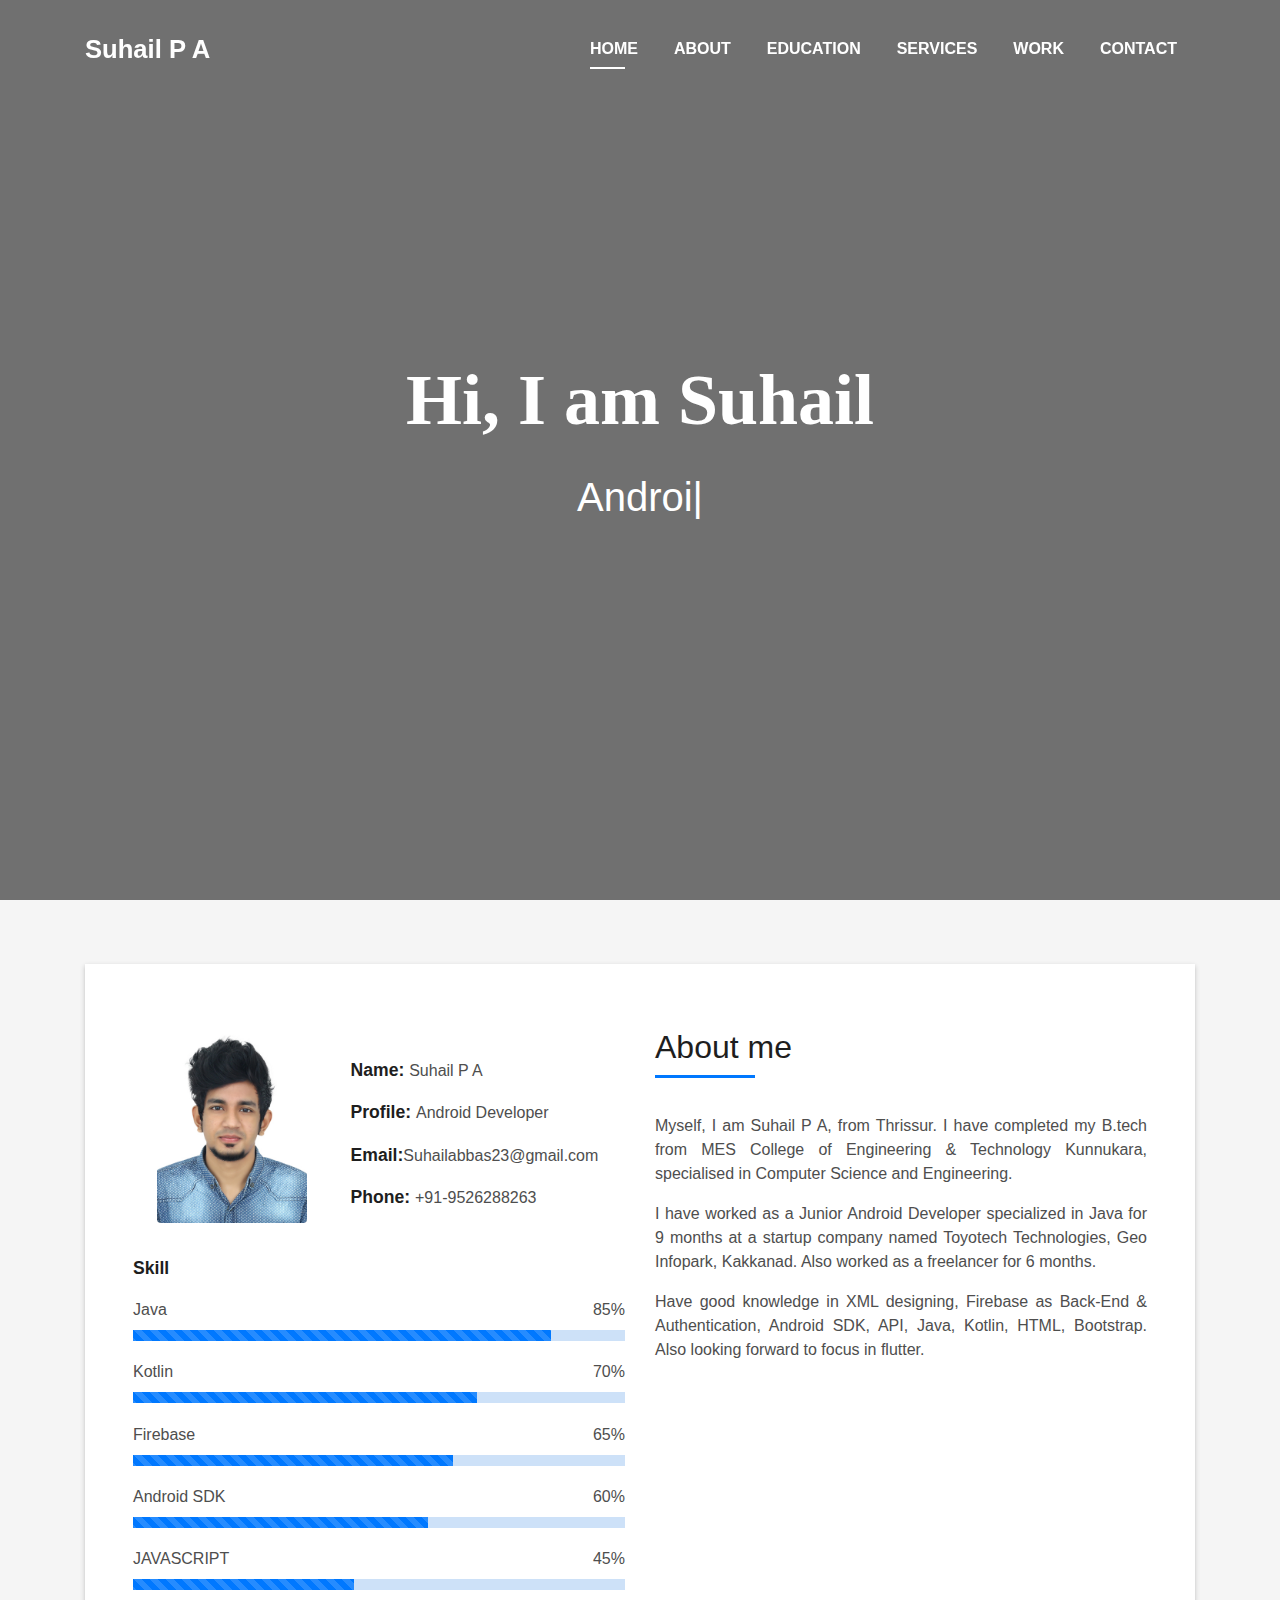
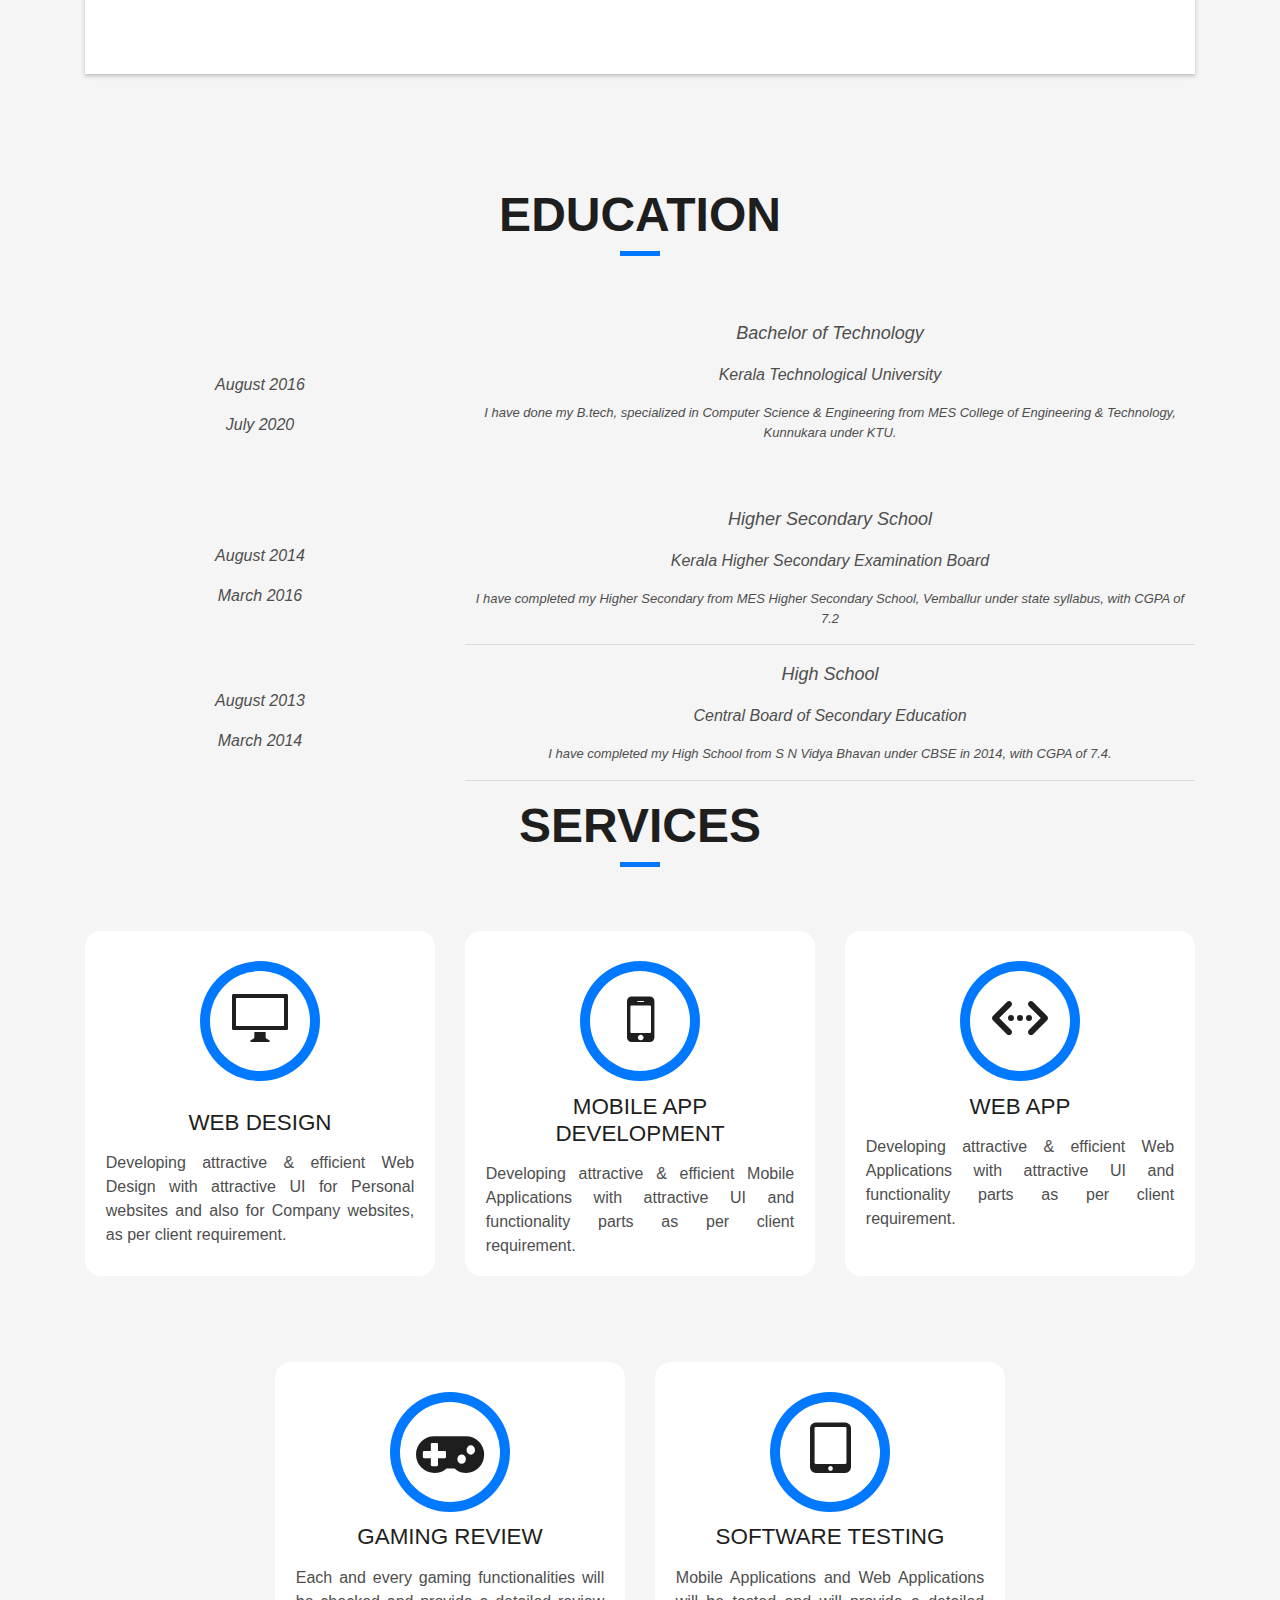
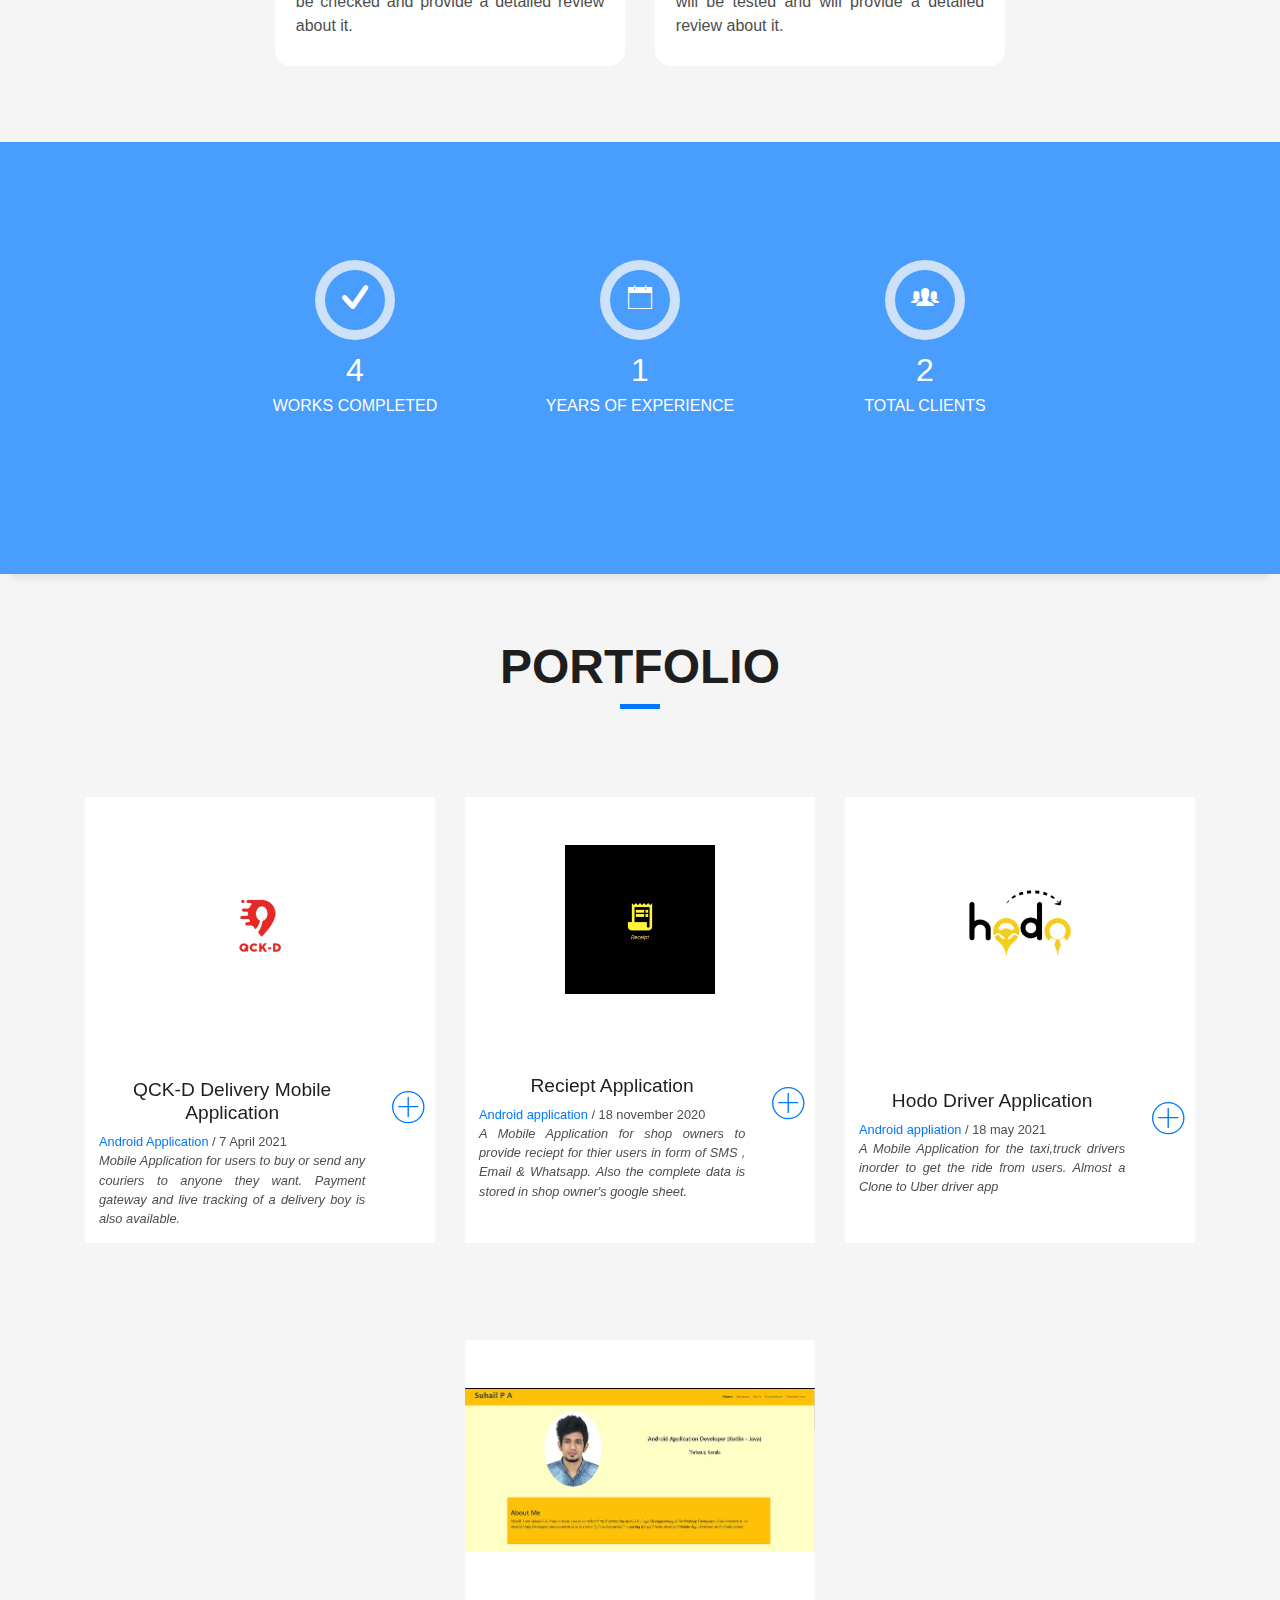
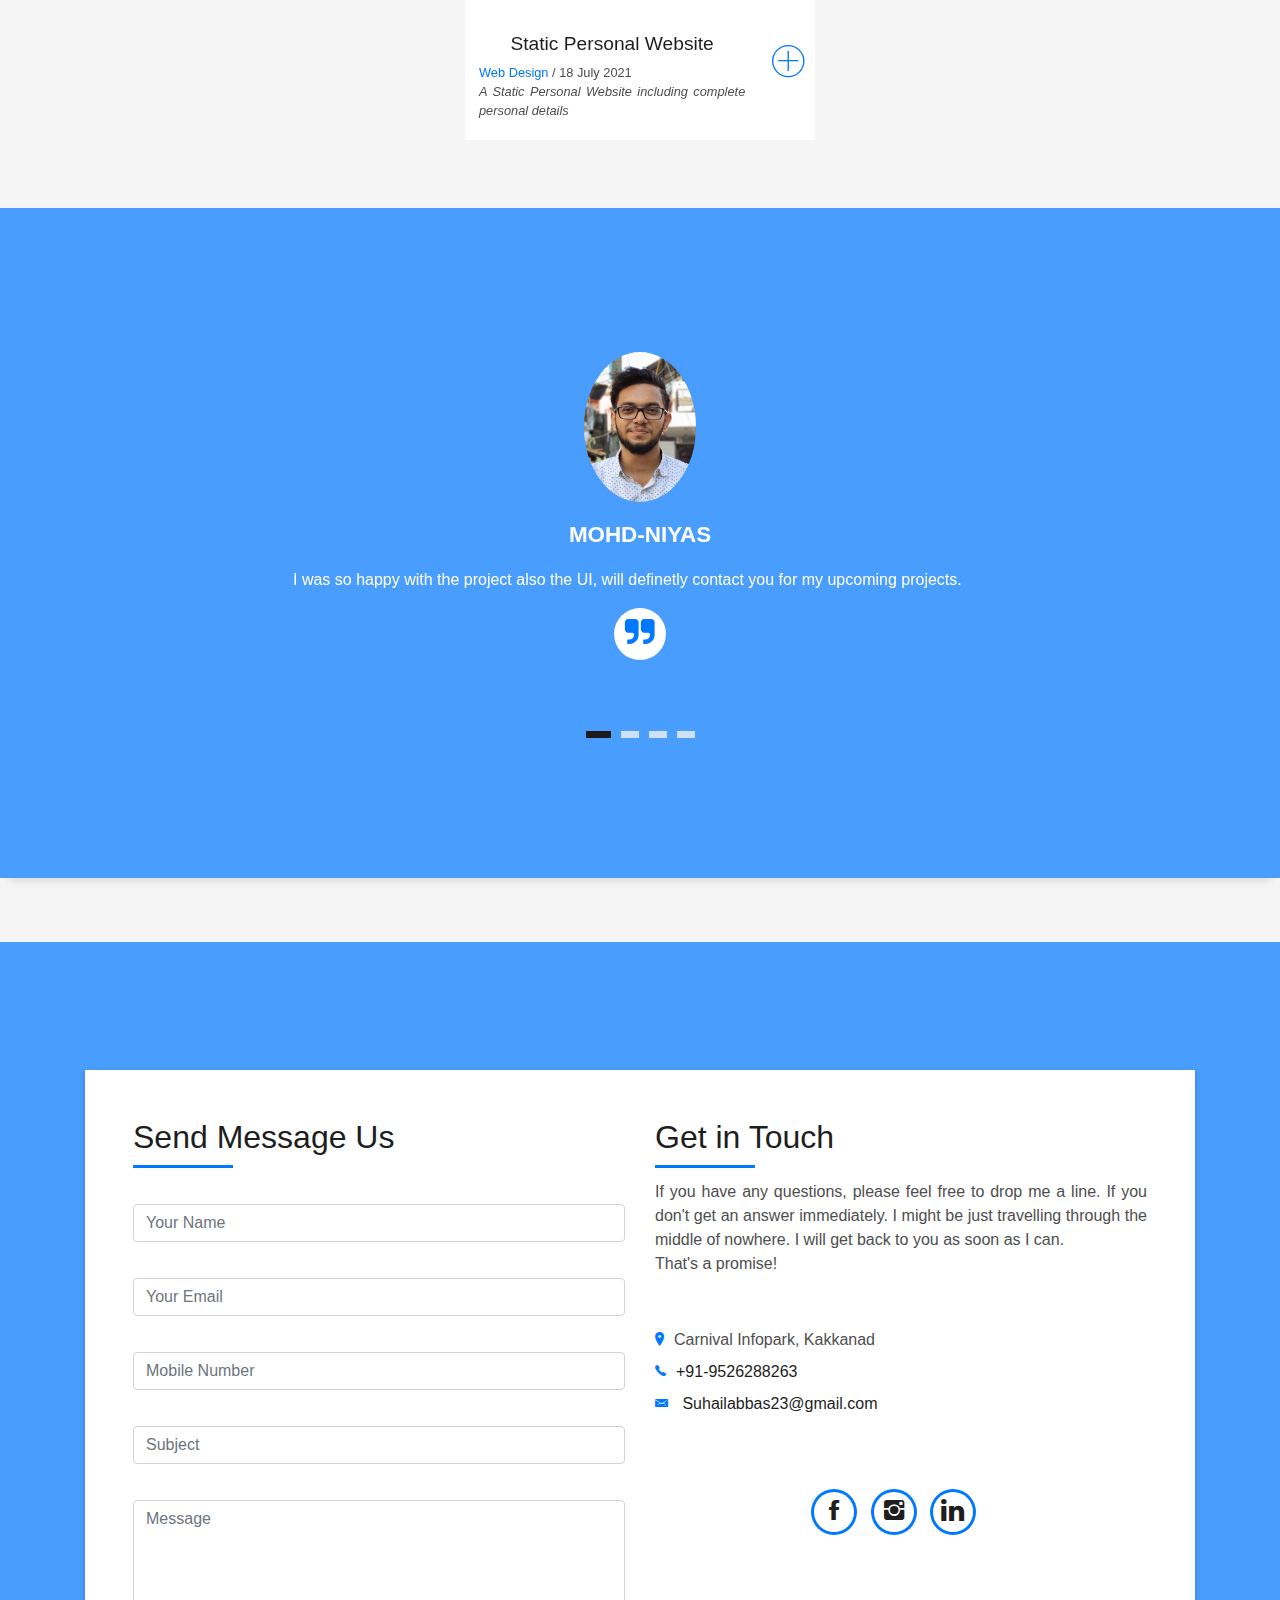
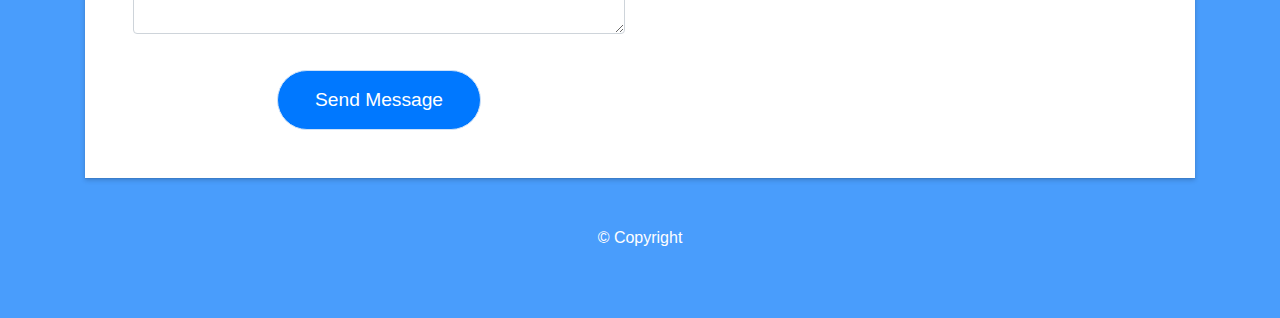
==== commit ccec492d: "text aligned" ====
--- a/index.html
+++ b/index.html
@@ -260,7 +260,7 @@
             </div>
             <div class="service-content pt-3">
               <h2 class="s-title">Web Design</h2>
-              <p class="s-description text-center">
+              <p class="s-description">
                 Developing attractive & efficient Web Design with attractive UI for Personal websites and also for Company websites, as per client requirement. 
               </p>
             </div>
@@ -273,7 +273,7 @@
             </div>
             <div class="service-content">
               <h2 class="s-title">Mobile App Development</h2>
-              <p class="s-description text-center">
+              <p class="s-description">
                 Developing attractive & efficient Mobile Applications with attractive UI and functionality parts as per client requirement. 
               </p>
             </div>
@@ -286,7 +286,7 @@
             </div>
             <div class="service-content">
               <h2 class="s-title">Web App</h2>
-              <p class="s-description text-center">
+              <p class="s-description">
                 Developing attractive & efficient Web Applications with attractive UI and functionality parts as per client requirement. 
               </p>
             </div>
@@ -299,7 +299,7 @@
             </div>
             <div class="service-content">
               <h2 class="s-title">Gaming Review</h2>
-              <p class="s-description text-center">
+              <p class="s-description">
                 Each and every gaming functionalities will be checked and provide a detailed review about it.
               </p>
             </div>
@@ -313,7 +313,7 @@
             </div>
             <div class="service-content">
               <h2 class="s-title">Software testing</h2>
-              <p class="s-description text-center">
+              <p class="s-description">
                 Mobile Applications and Web Applications will be tested and will provide a detailed review about it. 
               </p>
             </div>
@@ -388,11 +388,11 @@
               </div>
               <div class="work-content">
                 <div class="row pt-5 pb-0">
-                  <div class="col-10 col-md-10 text-center">
+                  <div class="col-10 col-md-10">
                     <h2 class="w-title">QCK-D Delivery Mobile Application</h2>
                     <div class="w-more">
-                      <span class="w-ctegory">Android Application</span> / <span class="w-date">7 April 2021 <br></span>
-                      <span> <i>Mobile Application for users to buy or send any couriers to anyone they want. Payment gateway and live tracking of a delivery boy is also available.</i></span>
+                      <span class="w-ctegory" >Android Application</span> / <span class="w-date">7 April 2021 <br></span>
+                      <span > <i>Mobile Application for users to buy or send any couriers to anyone they want. Payment gateway and live tracking of a delivery boy is also available.</i></span>
                     </div>
                   </div>
                   <div class="col-2 col-md-2">
--- a/css/style.css
+++ b/css/style.css
@@ -751,6 +751,7 @@
   text-align: justify;
 }
 
+
 /*======================================
 //--//-->   COUNTER
 ======================================*/
@@ -808,6 +809,7 @@
 .work-content .w-more {
   color: #4e4e4e;
   font-size: .8rem;
+  text-align: justify;
 }
 
 .work-content .w-more .w-ctegory {
@@ -1239,6 +1241,7 @@
   }
 
   .testimonial-box .description {
+    text-align: justify;
     padding: 0 5rem;
   }
 
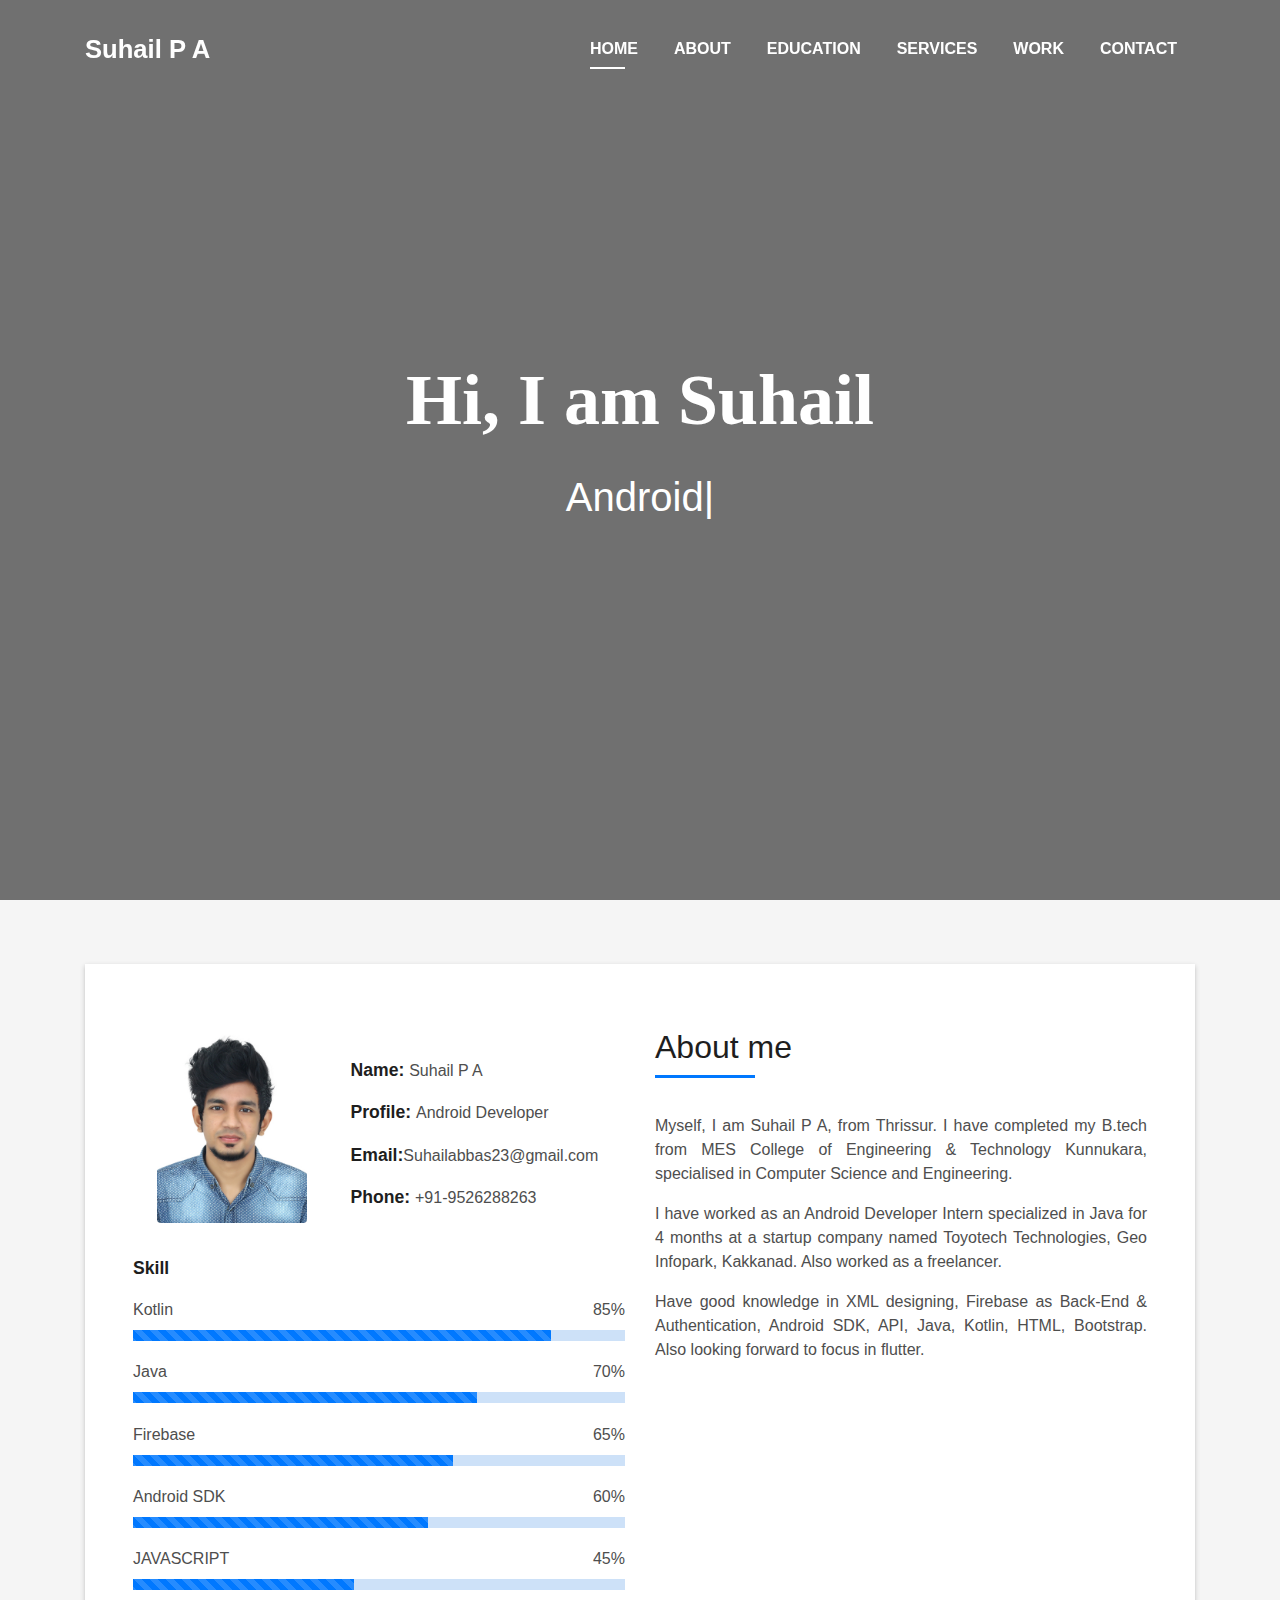
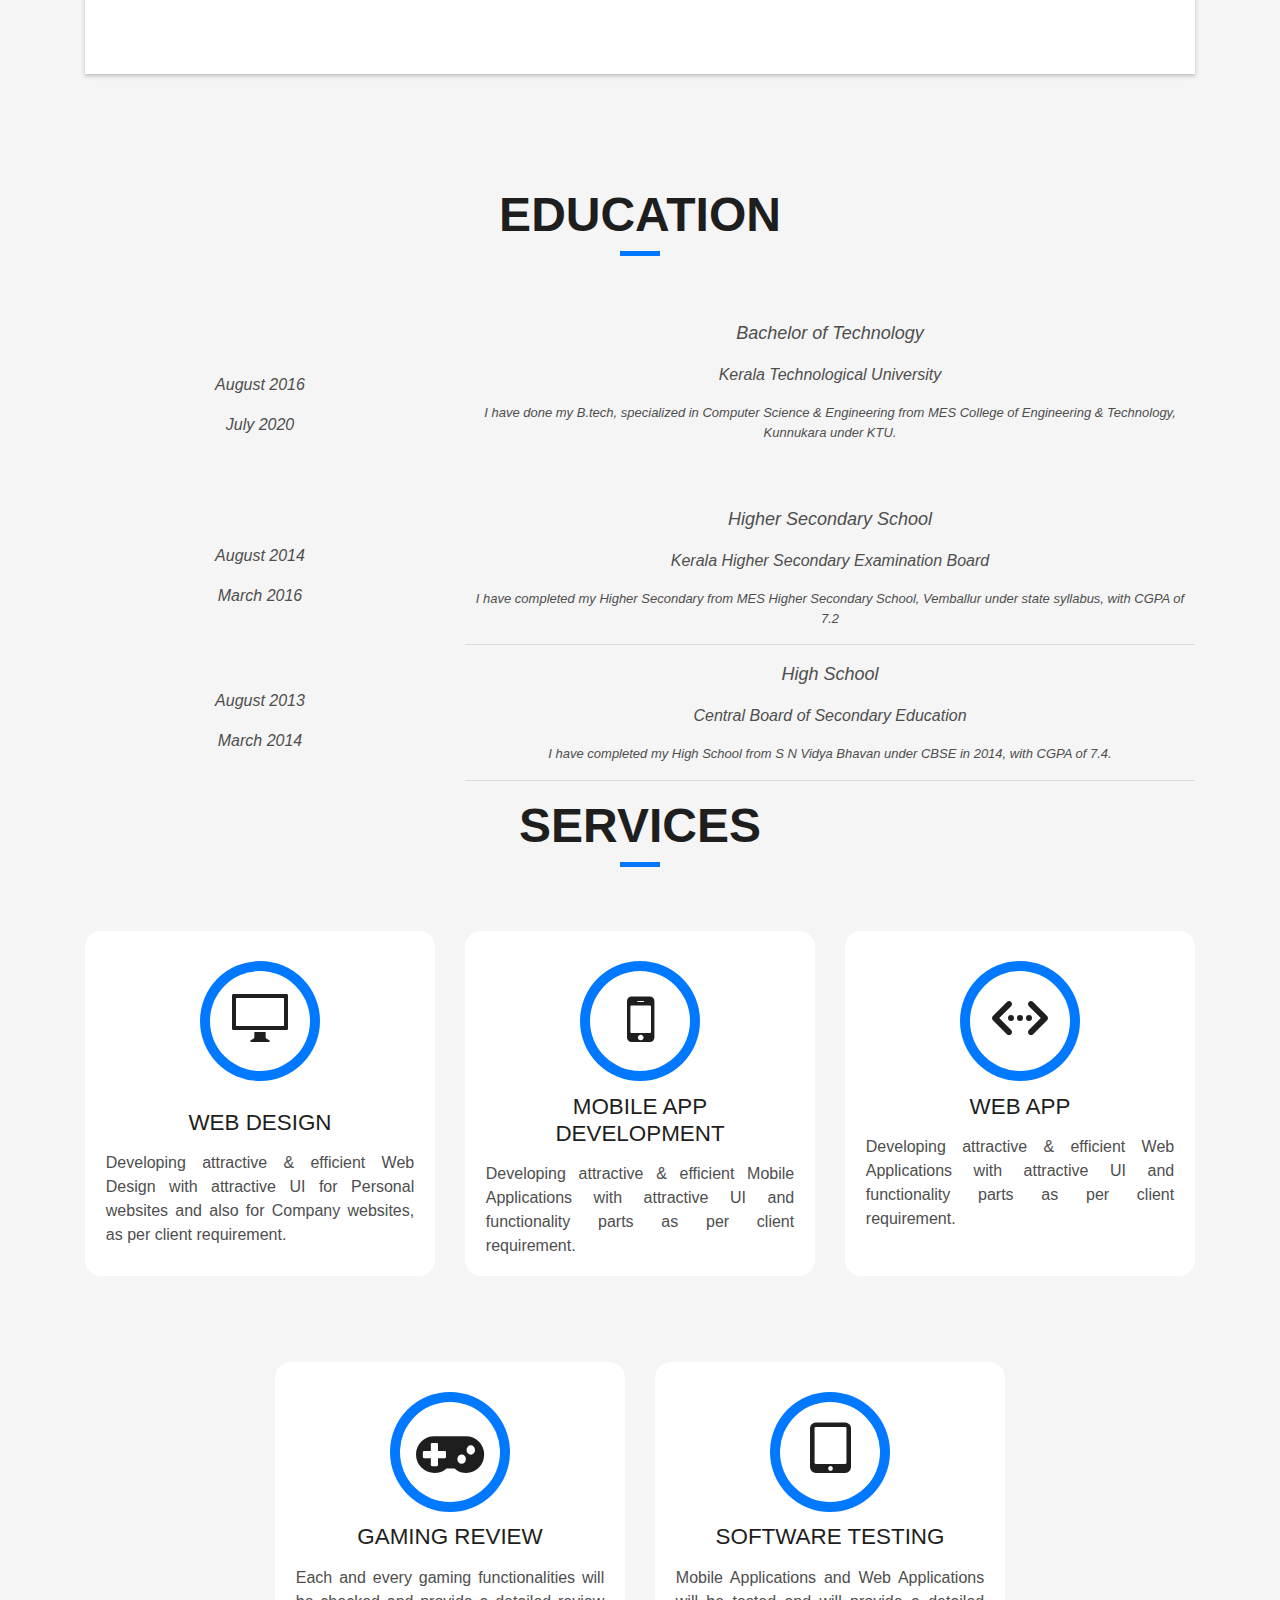
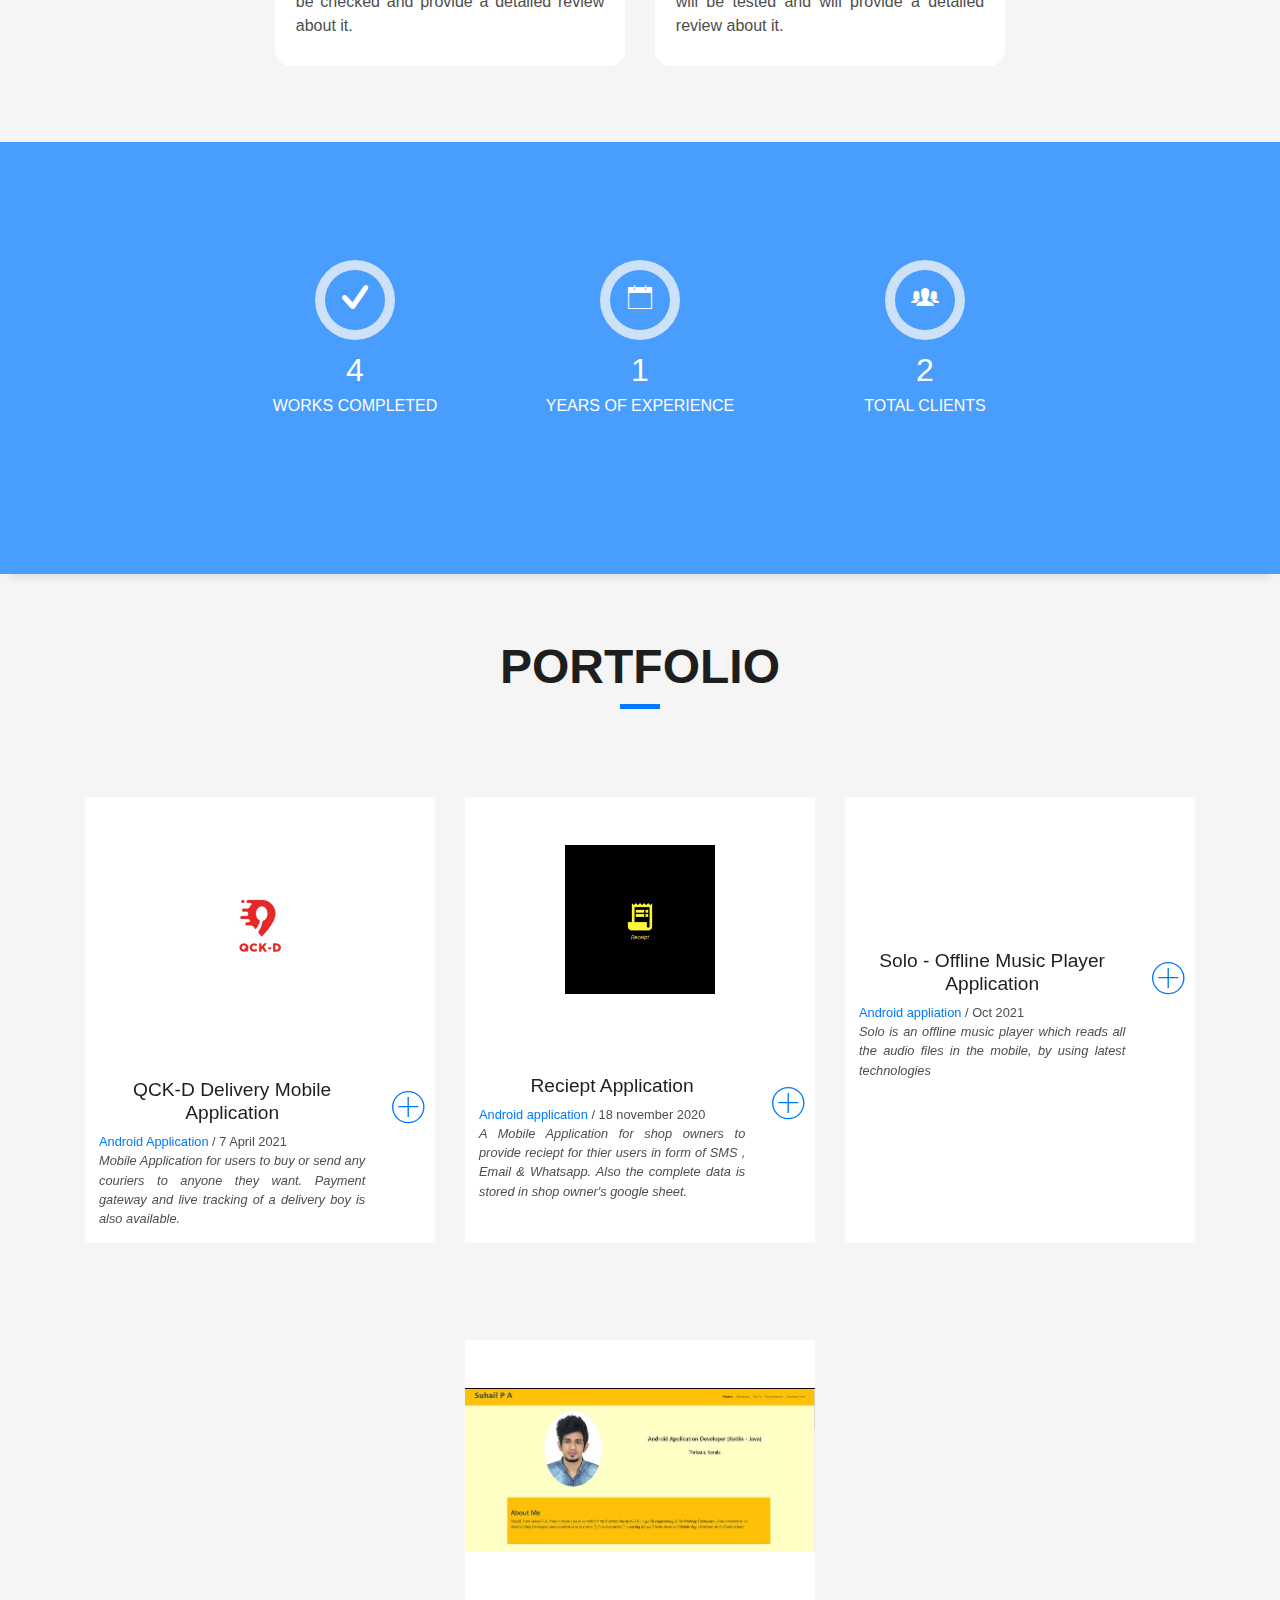
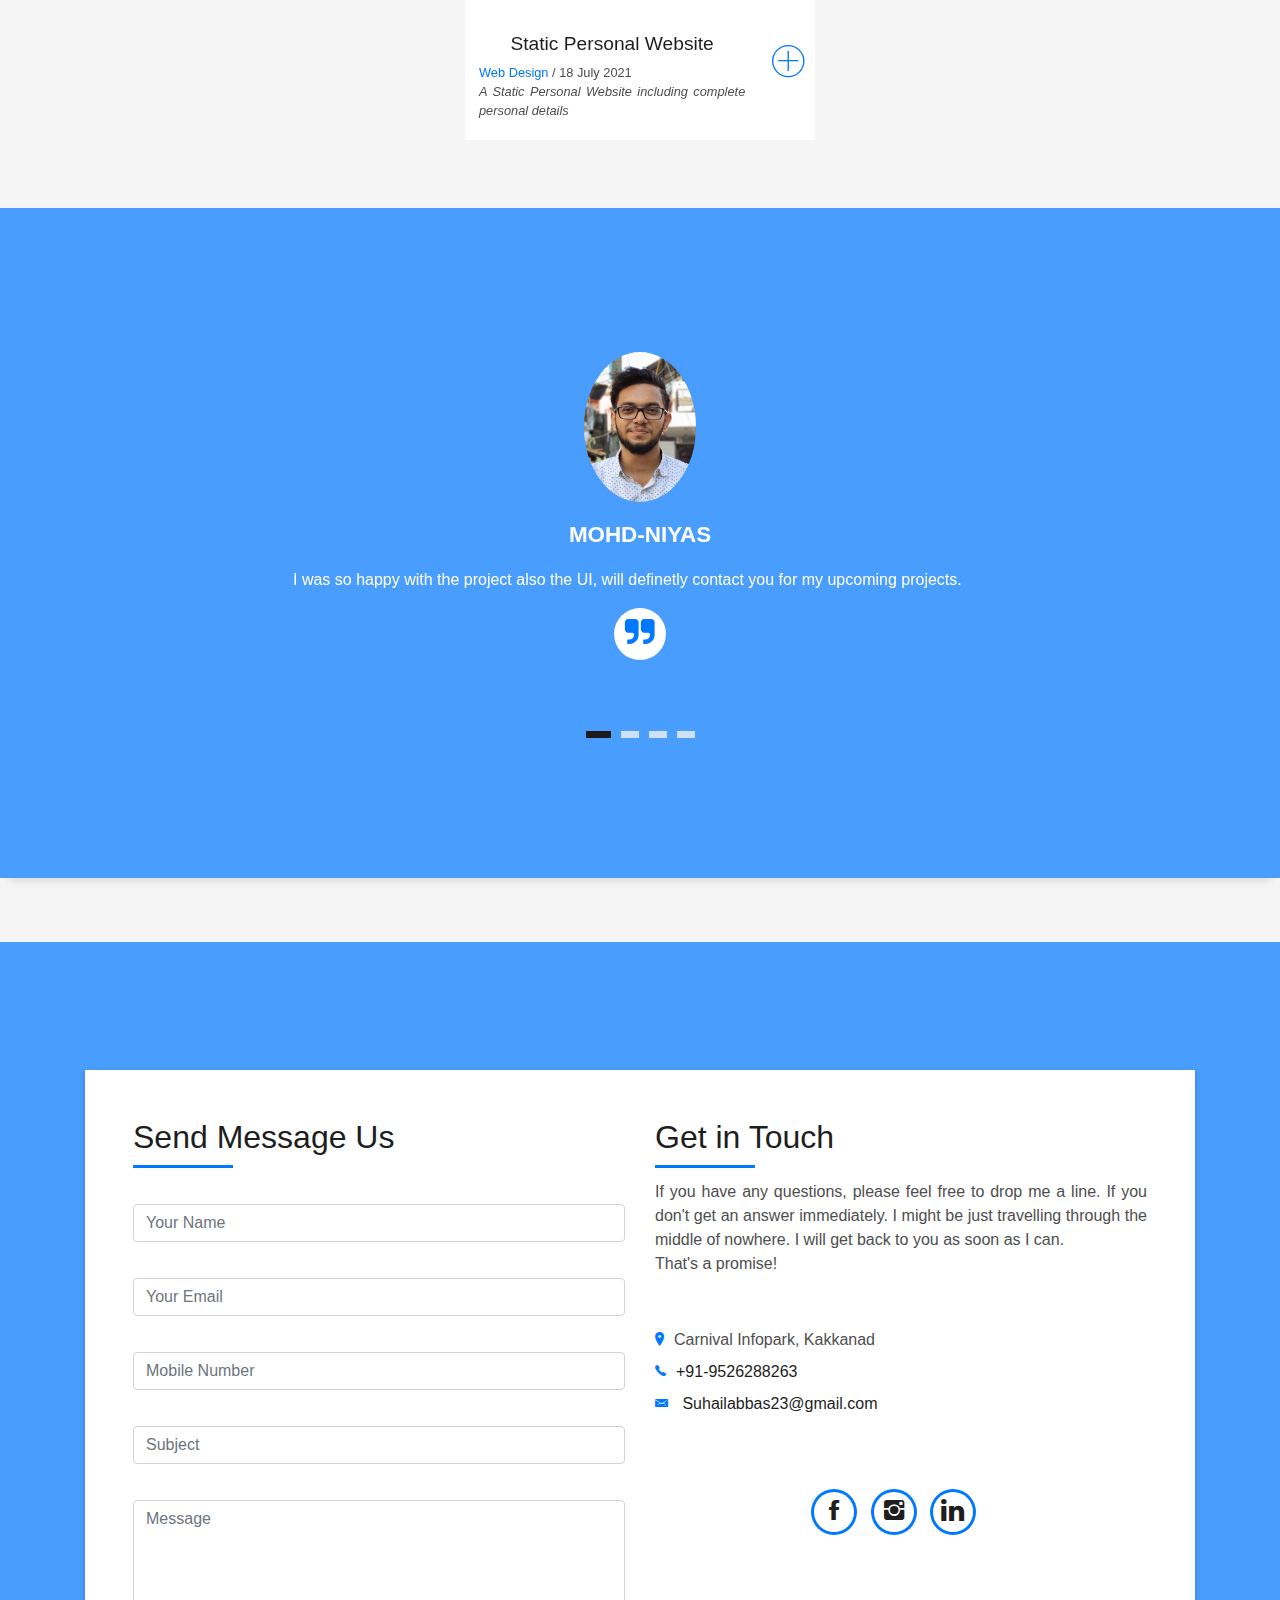
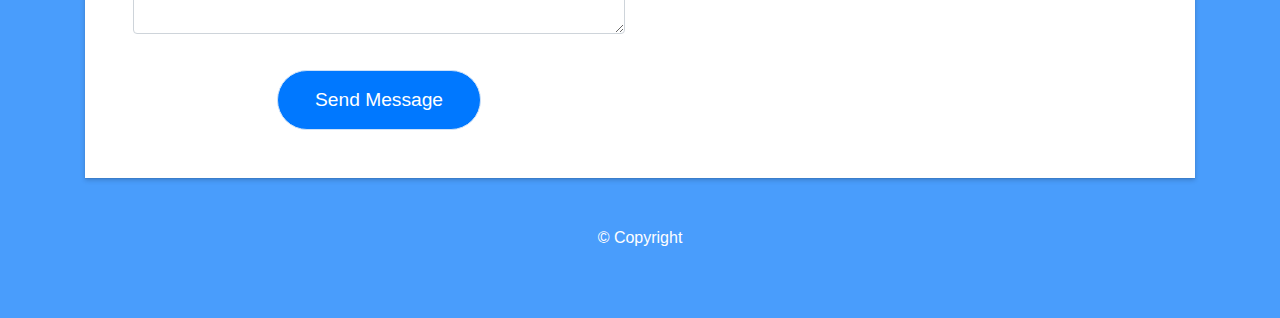
==== commit a8d8dc66: "updated projects" ====
--- a/index.html
+++ b/index.html
@@ -132,12 +132,12 @@
                 </div>
                 <div class="skill-mf">
                   <p class="title-s">Skill</p>
-                  <span>Java</span> <span class="pull-right">85%</span>
+                  <span>Kotlin</span> <span class="pull-right">85%</span>
                   <div class="progress">
                     <div class="progress-bar progress-bar-striped progress-bar-animated" role="progressbar" style="width: 85%;" aria-valuenow="85" aria-valuemin="0"
                       aria-valuemax="100"></div>
                   </div>
-                  <span>Kotlin</span> <span class="pull-right">70%</span>
+                  <span>Java</span> <span class="pull-right">70%</span>
                   <div class="progress">
                     <div class="progress-bar progress-bar-striped progress-bar-animated" role="progressbar" style="width: 70%" aria-valuenow="75" aria-valuemin="0"
                       aria-valuemax="100"></div>
@@ -171,7 +171,7 @@
                     Kunnukara, specialised in Computer Science and Engineering. 
                   </p>
                   <p class="lead">
-                    I have worked as a Junior Android Developer specialized in Java for 9 months at a startup company named Toyotech Technologies, Geo Infopark, Kakkanad. Also worked as a freelancer for 6 months. 
+                    I have worked as an Android Developer Intern specialized in Java for 4 months at a startup company named Toyotech Technologies, Geo Infopark, Kakkanad. Also worked as a freelancer. 
                   </p>
                   <p class="lead">
                     Have good knowledge in XML designing, Firebase as Back-End & Authentication, Android SDK, API, Java, Kotlin, HTML, Bootstrap. Also looking forward to focus in flutter. 
@@ -432,17 +432,17 @@
         </div>
         <div class="col-md-4 text-center mt-4 mb-4">
           <div class="work-box">
-            <a href="img/WhatsApp Image 2021-07-20 at 13.44.02 (2).jpeg" data-lightbox="gallery-mf">
+            <a href="https://play.google.com/store/apps/details?id=com.suhail_music_app.solo" target="_blank">
               <div class="work-img pt-5">
-                <img src="img/WhatsApp Image 2021-07-20 at 13.44.02 (2).jpeg" width="150px" alt="" class="img-fluid">
+                <img src="https://play-lh.googleusercontent.com/QLX0ZvcY5mfPsGAWDcke9P0Bc-ccKaiQiUQNpdo1ixl8vCQvcdq5kJD6k3sdEzzL-gA=s180-rw" width="150px" alt="" class="img-fluid">
               </div>
               <div class="work-content">
                 <div class="row pt-5">
                   <div class="col-10 col-md-10 text-center">
-                    <h2 class="w-title">Hodo Driver Application</h2>
+                    <h2 class="w-title">Solo - Offline Music Player Application</h2>
                     <div class="w-more">
-                      <span class="w-ctegory">Android appliation</span> / <span class="w-date">18 may 2021 <br> </span>
-                      <span> <i>A Mobile Application for the taxi,truck drivers inorder to get the ride from users. Almost a Clone to Uber driver app</i> </span>
+                      <span class="w-ctegory">Android appliation</span> / <span class="w-date">Oct 2021 <br> </span>
+                      <span> <i>Solo is an offline music player which reads all the audio files in the mobile, by using latest technologies</i> </span>
                     </div>
                   </div>
                   <div class="col-2 col-md-2">
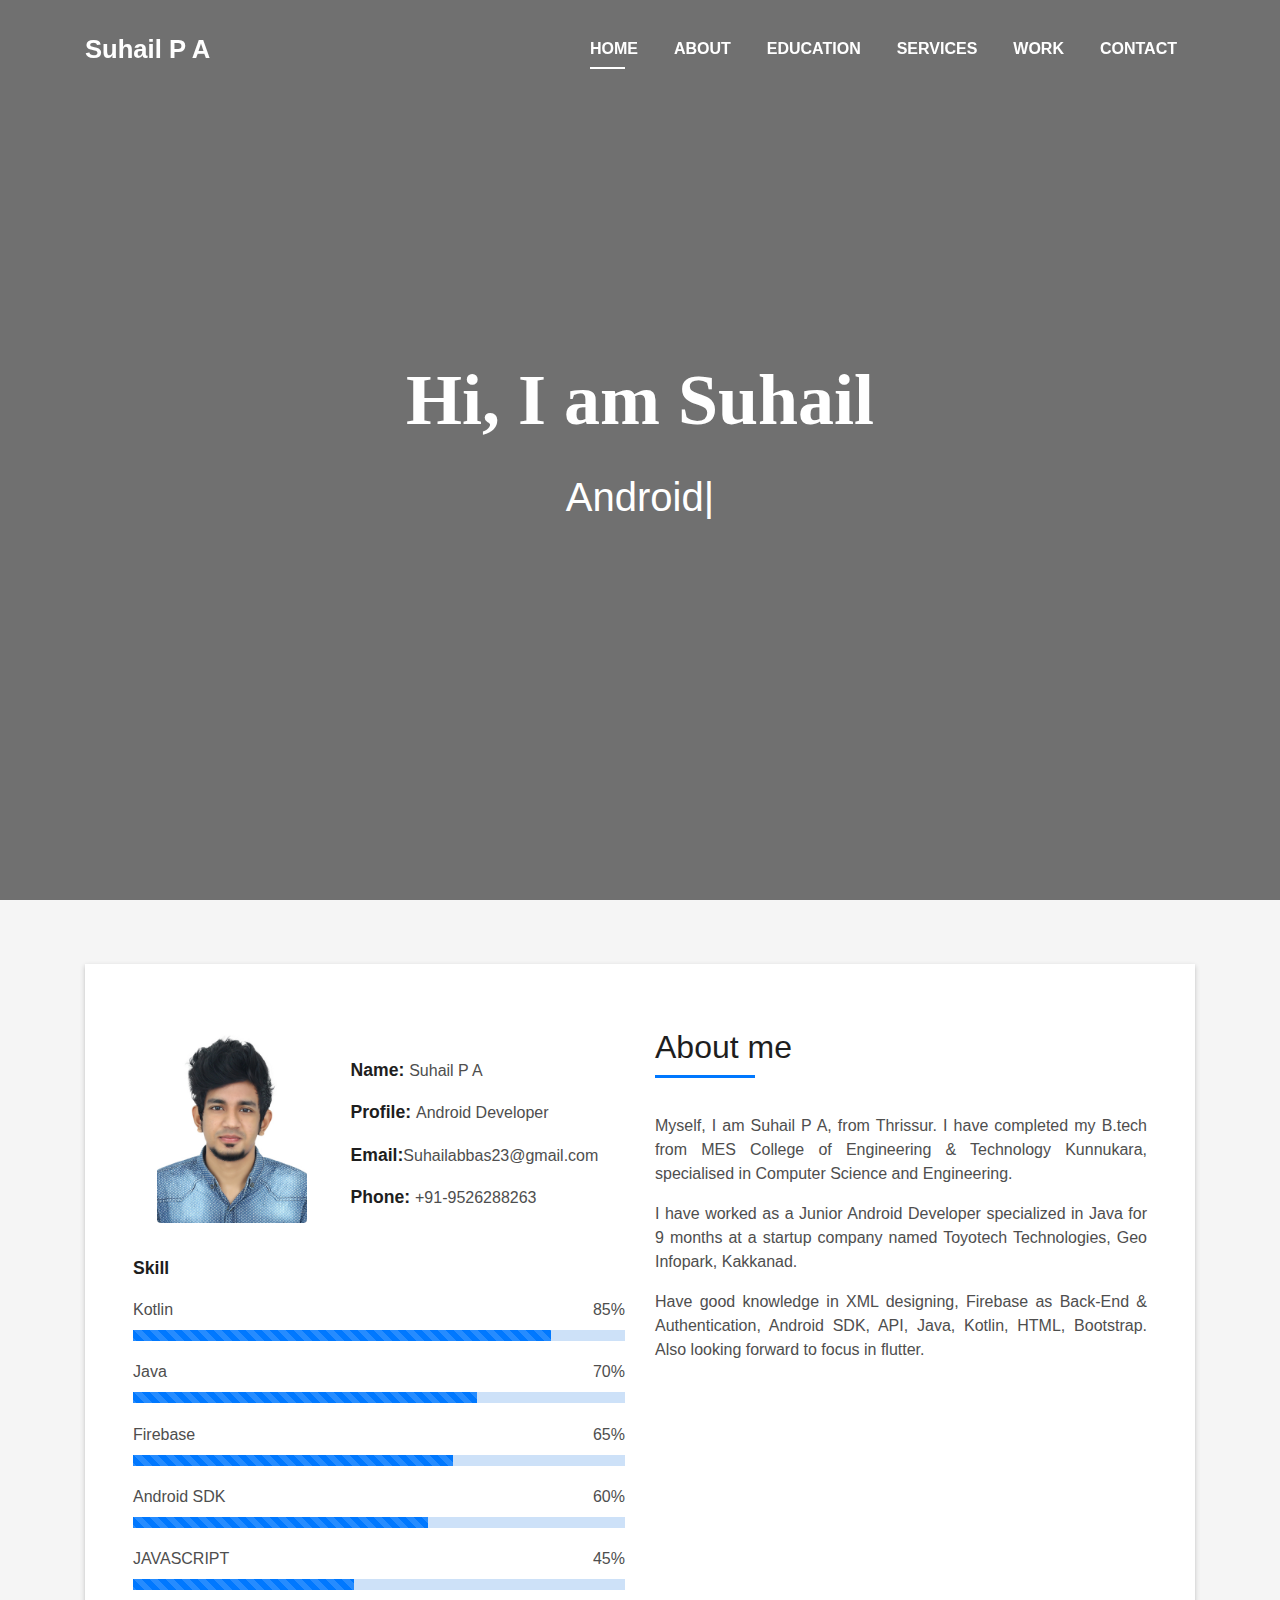
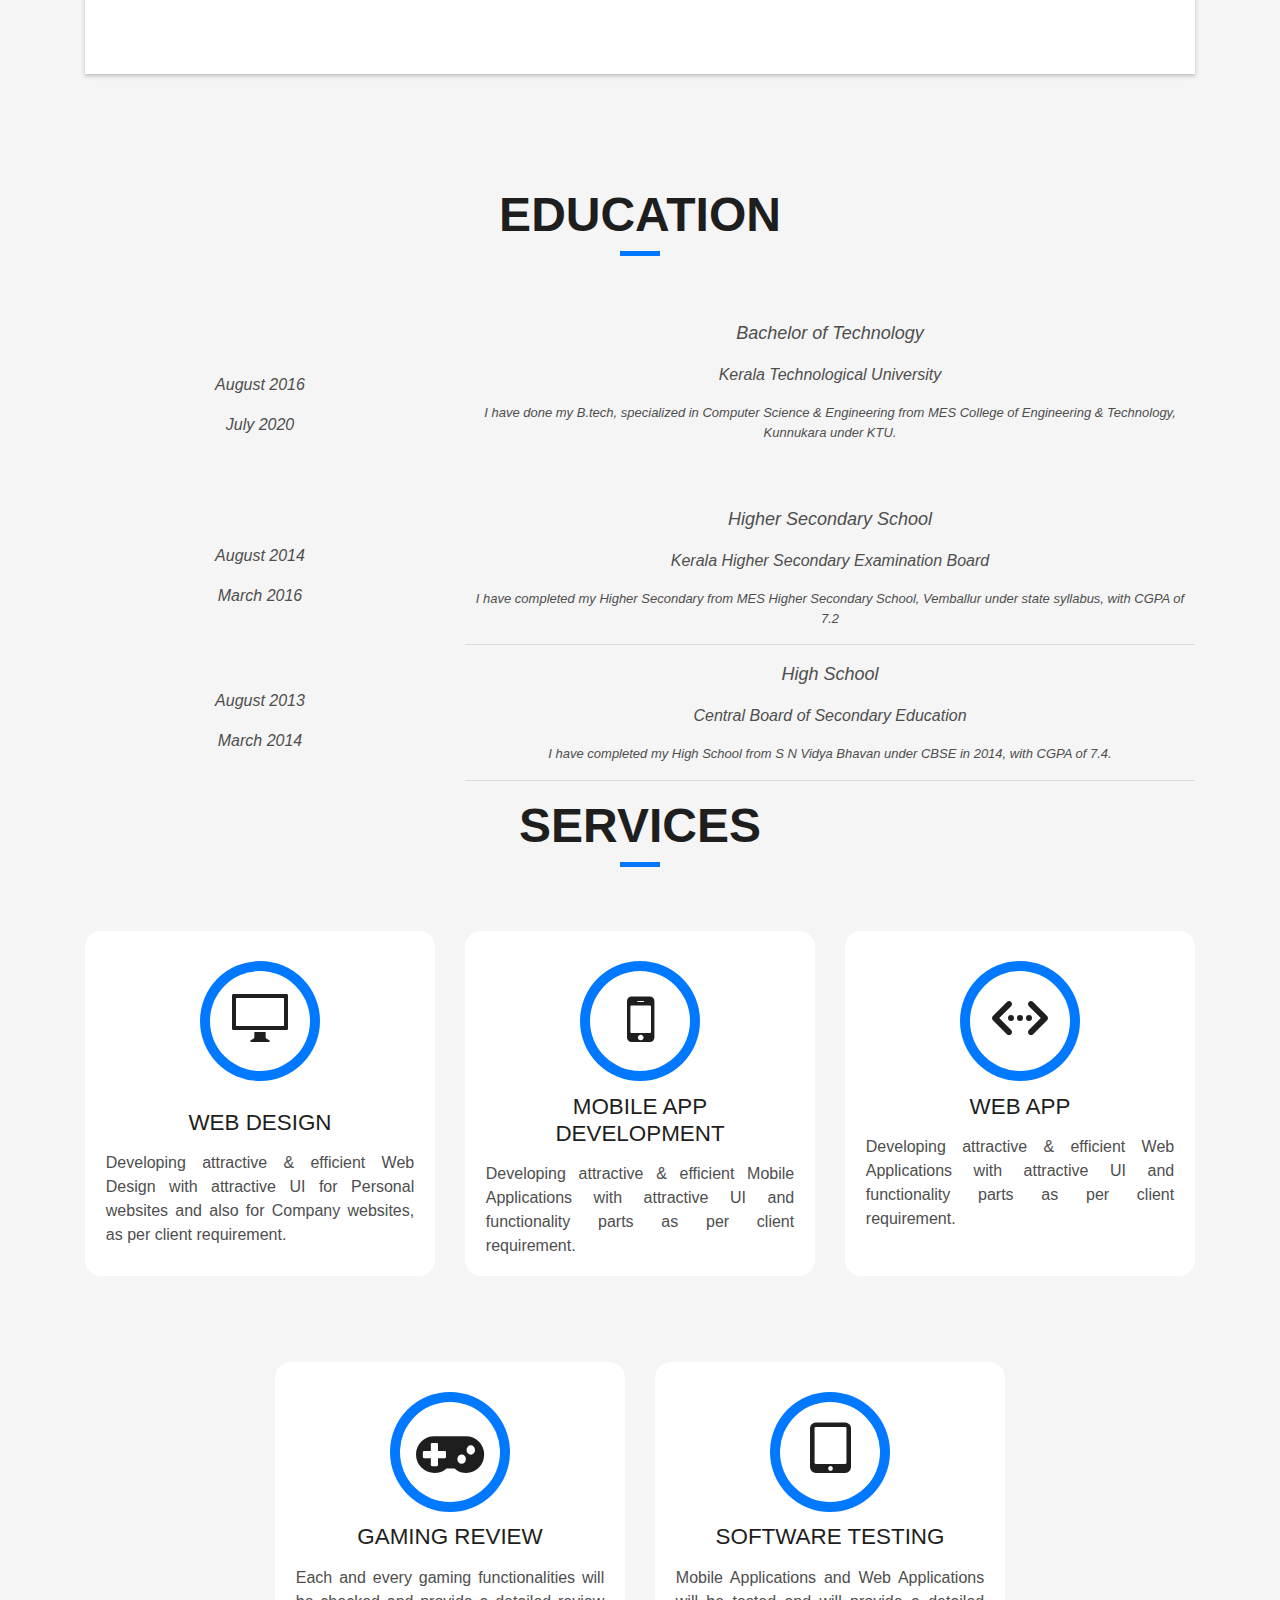
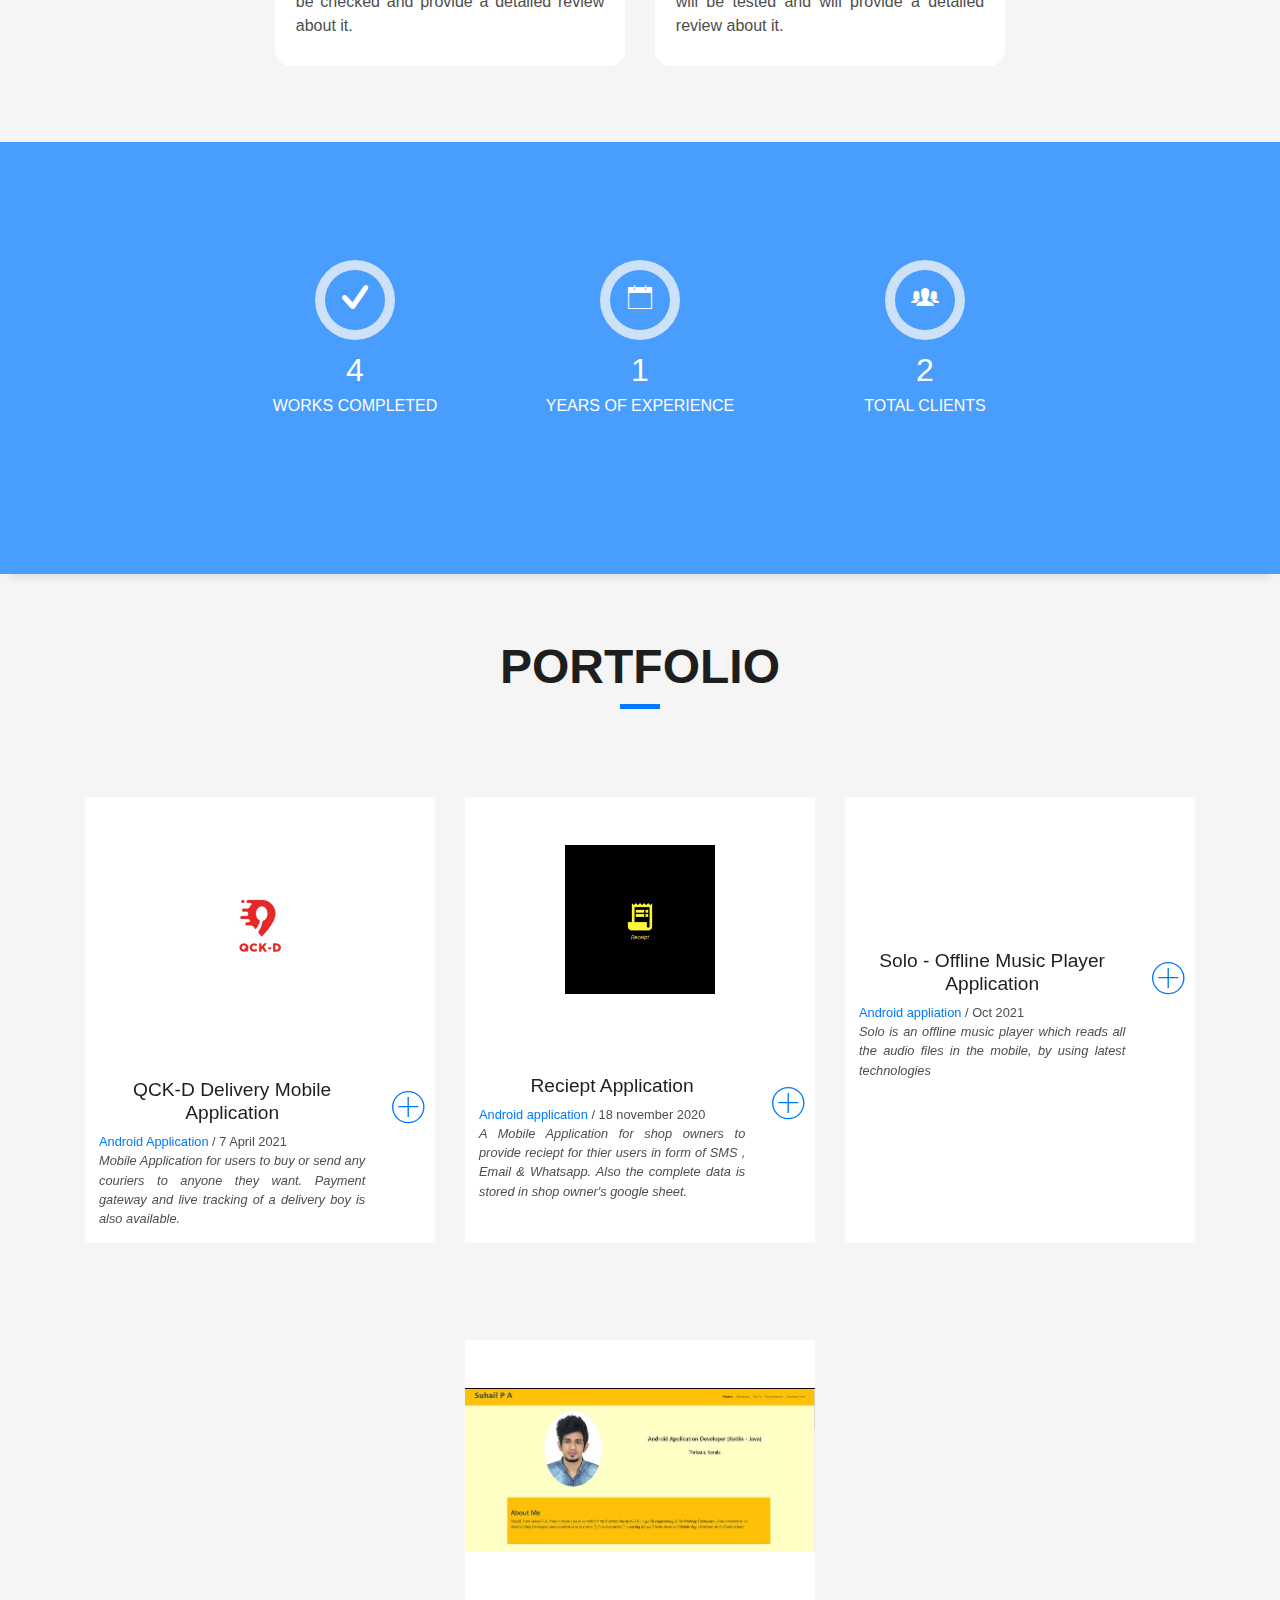
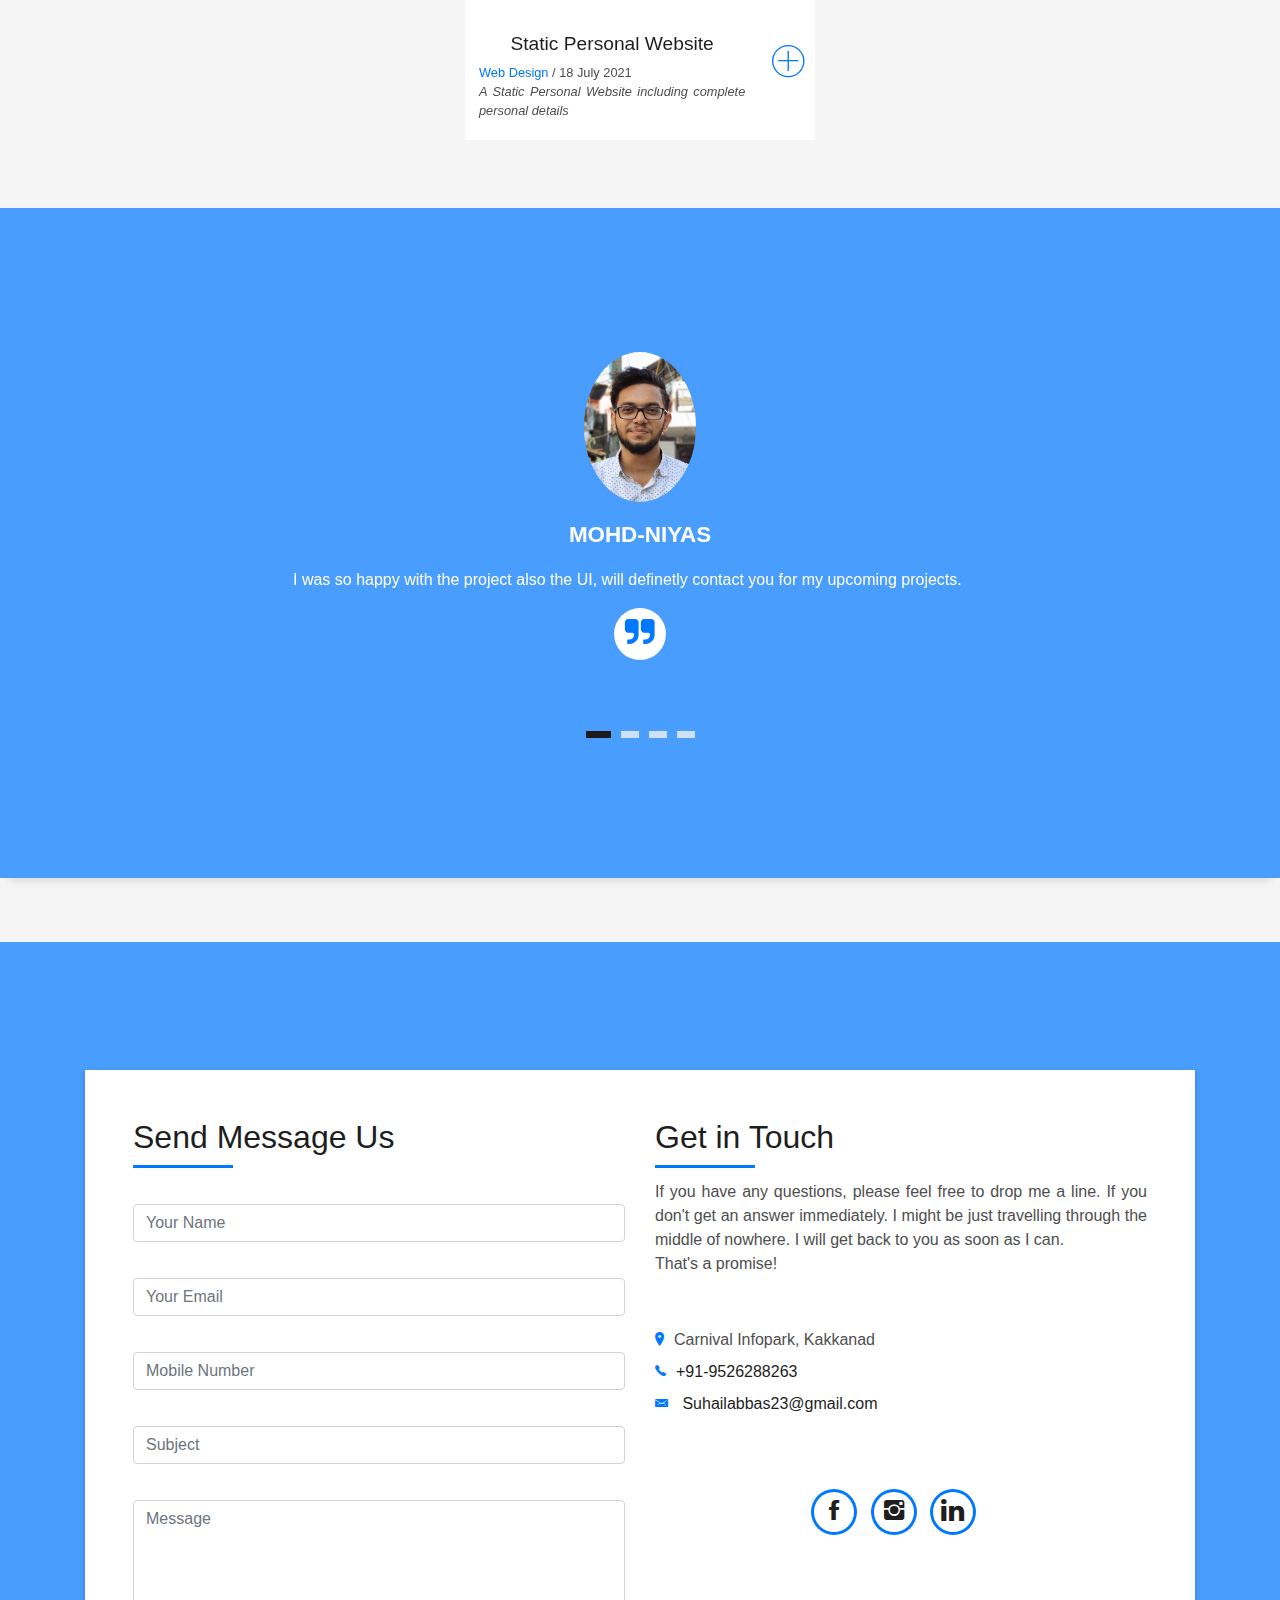
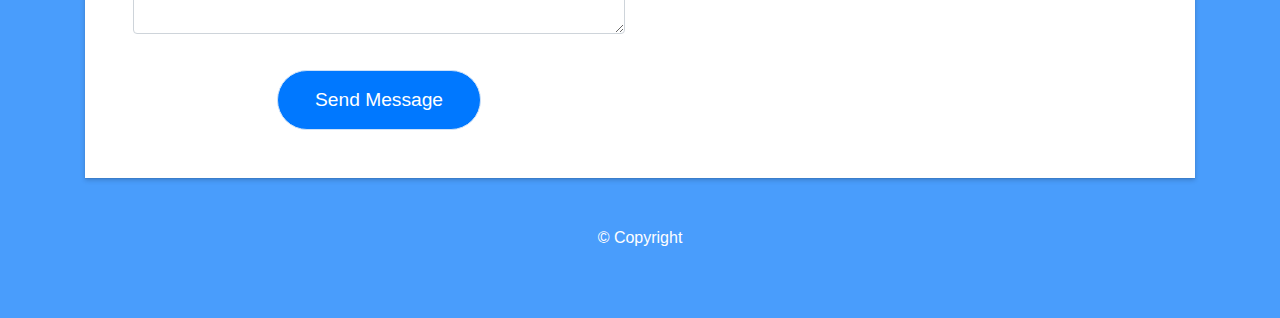
==== commit 07c04e00: "final commit1" ====
--- a/index.html
+++ b/index.html
@@ -171,7 +171,8 @@
                     Kunnukara, specialised in Computer Science and Engineering. 
                   </p>
                   <p class="lead">
-                    I have worked as an Android Developer Intern specialized in Java for 4 months at a startup company named Toyotech Technologies, Geo Infopark, Kakkanad. Also worked as a freelancer. 
+                    I have worked as a Junior Android Developer specialized in Java for 9 months at a startup company named Toyotech Technologies, Geo Infopark, Kakkanad.
+                    <!-- I have worked as an Android Developer Intern specialized in Java for 4 months at a startup company named Toyotech Technologies, Geo Infopark, Kakkanad. Also worked as a freelancer.  -->
                   </p>
                   <p class="lead">
                     Have good knowledge in XML designing, Firebase as Back-End & Authentication, Android SDK, API, Java, Kotlin, HTML, Bootstrap. Also looking forward to focus in flutter. 
